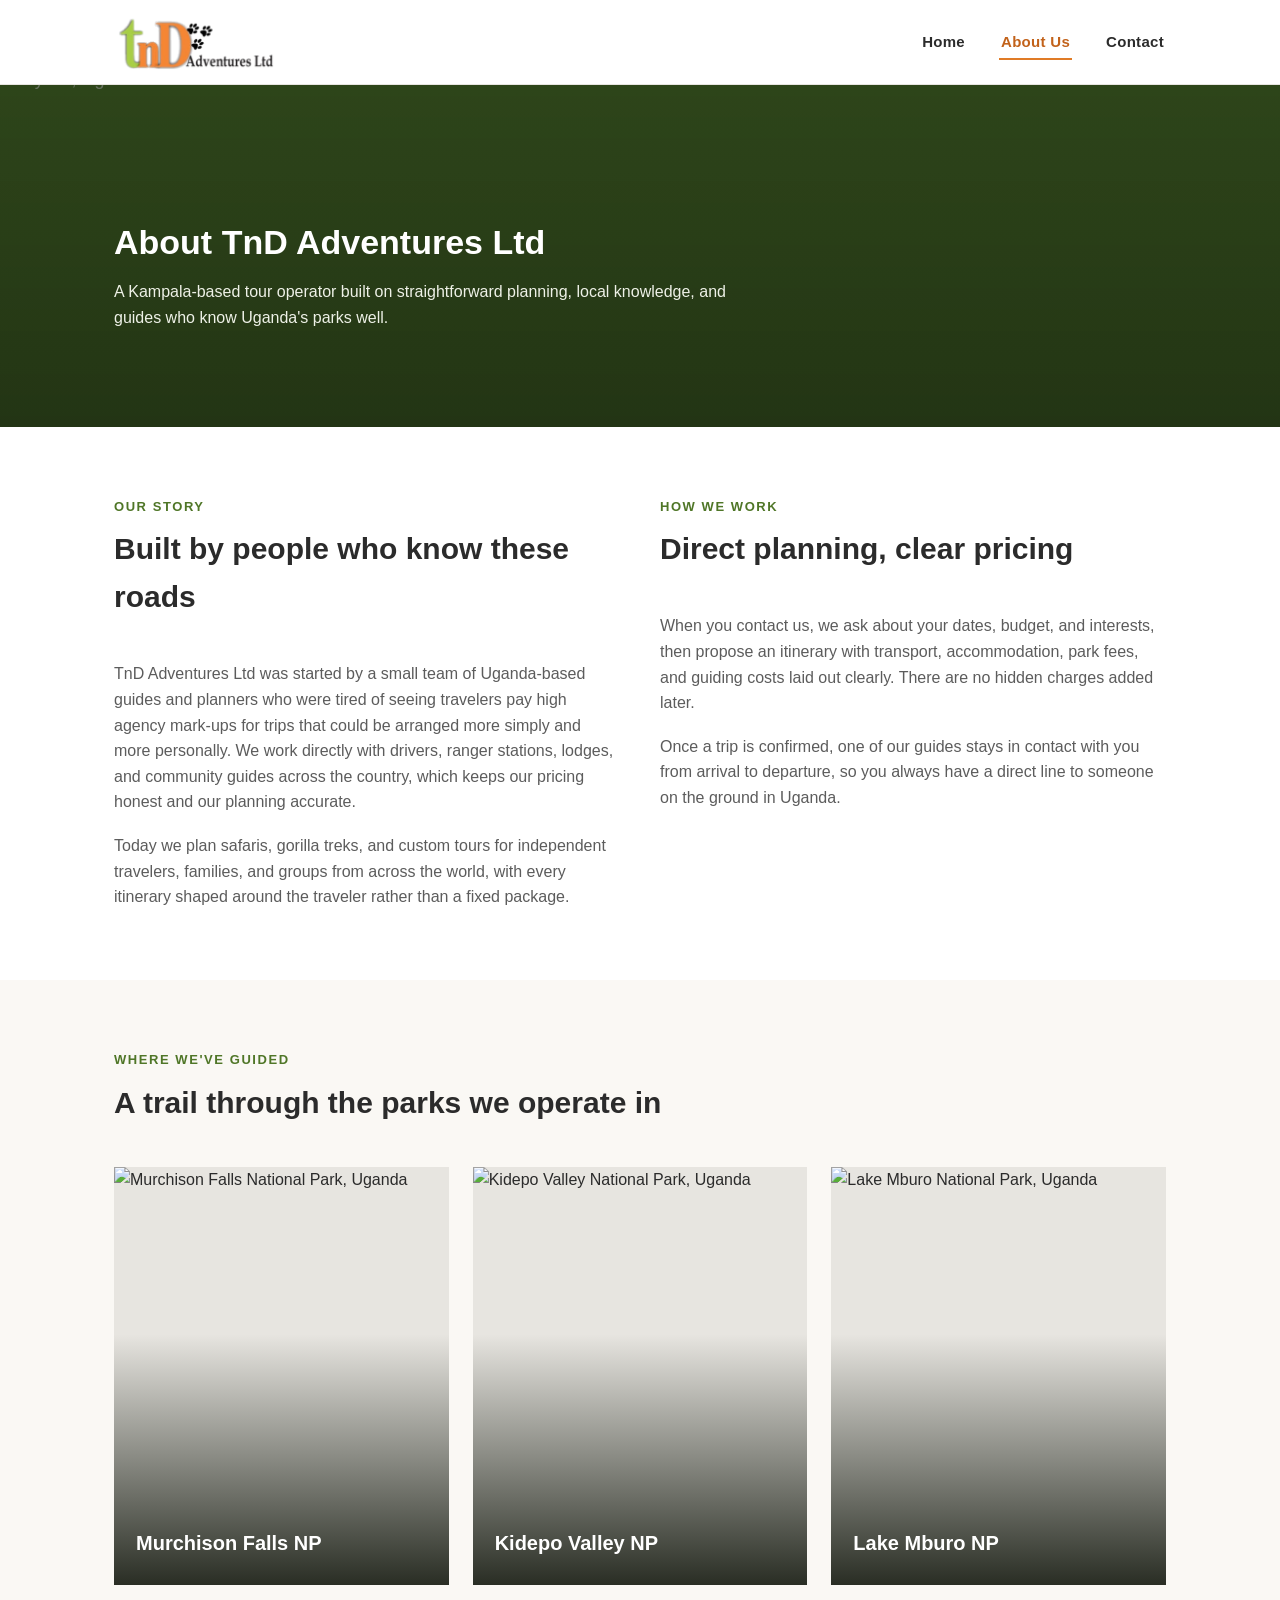
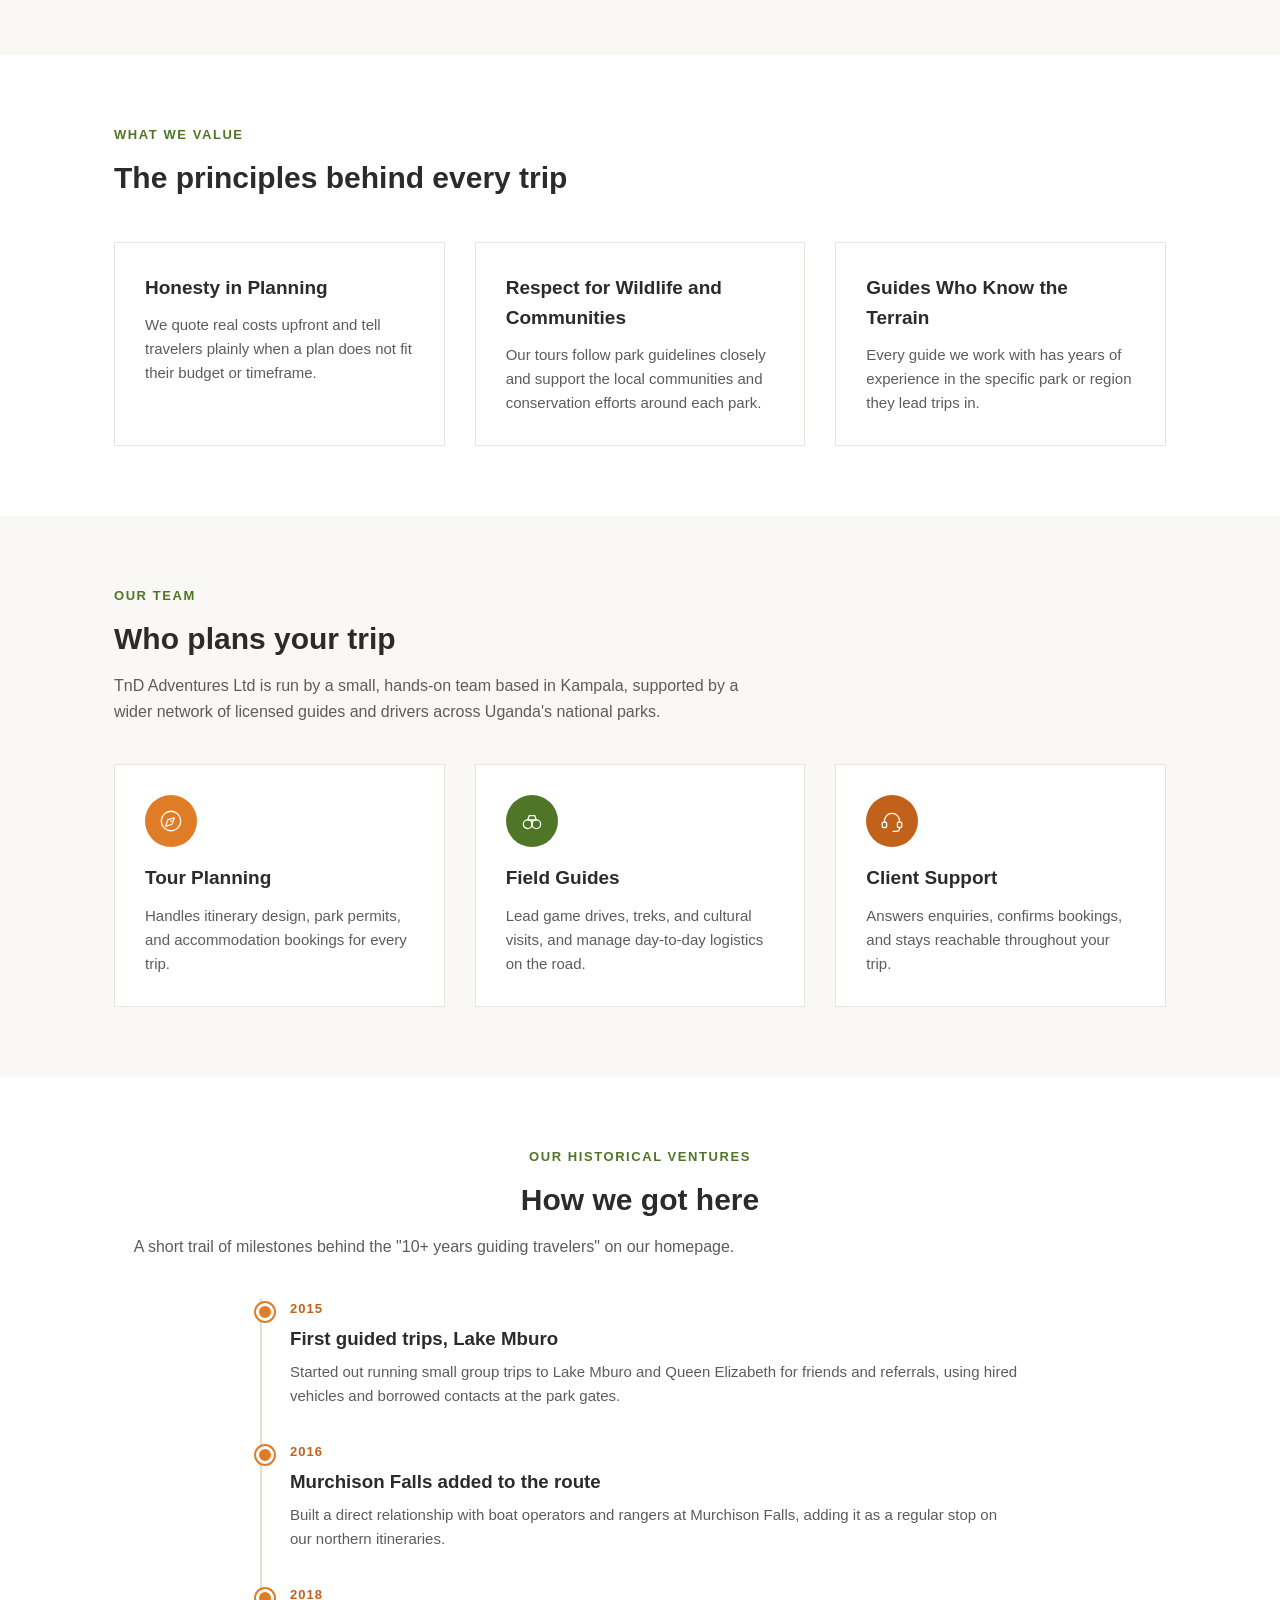
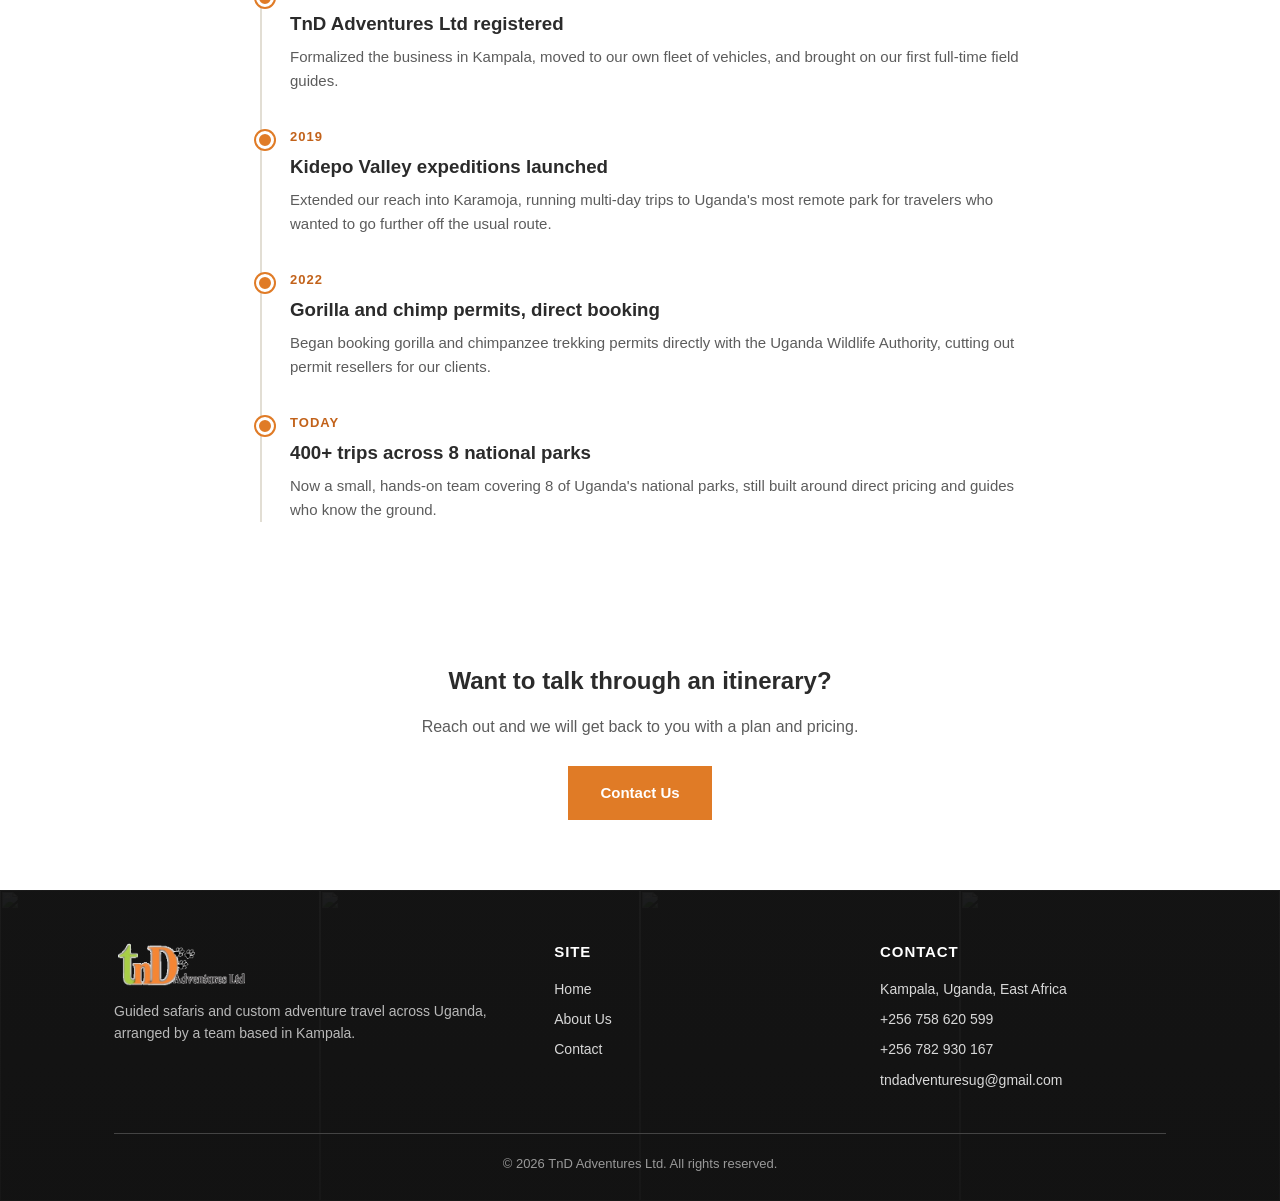
==== about.html @ 8ec264cd "Add files via upload" ====
<!DOCTYPE html>
<html lang="en">
<head>
<meta charset="UTF-8">
<meta name="viewport" content="width=device-width, initial-scale=1.0">
<title>About Us | TnD Adventures Ltd</title>
<link rel="stylesheet" href="style.css">
</head>
<body>

<header>
  <div class="header-inner">
    <a href="index.html" class="logo-link">
      <img src="assets/logo-mark.png" alt="TnD Adventures Ltd">
    </a>
    <nav>
      <ul>
        <li><a href="index.html">Home</a></li>
        <li><a href="about.html" class="active">About Us</a></li>
        <li><a href="contact.html">Contact</a></li>
      </ul>
    </nav>
  </div>
</header>

<section class="page-hero">
  <div class="page-hero-media">
    <img src="https://commons.wikimedia.org/wiki/Special:FilePath/Kampala_skyline.jpg" alt="Kampala skyline, Uganda">
  </div>
  <div class="container">
    <h1>About TnD Adventures Ltd</h1>
    <p>A Kampala-based tour operator built on straightforward planning, local knowledge, and guides who know Uganda's parks well.</p>
  </div>
</section>

<section>
  <div class="container">
    <div class="grid-2">
      <div data-reveal="1">
        <div class="section-heading">
          <div class="eyebrow">Our Story</div>
          <h2>Built by people who know these roads</h2>
        </div>
        <p style="color:var(--gray); margin-bottom:18px;">TnD Adventures Ltd was started by a small team of Uganda-based guides and planners who were tired of seeing travelers pay high agency mark-ups for trips that could be arranged more simply and more personally. We work directly with drivers, ranger stations, lodges, and community guides across the country, which keeps our pricing honest and our planning accurate.</p>
        <p style="color:var(--gray);">Today we plan safaris, gorilla treks, and custom tours for independent travelers, families, and groups from across the world, with every itinerary shaped around the traveler rather than a fixed package.</p>
      </div>
      <div data-reveal="2">
        <div class="section-heading">
          <div class="eyebrow">How We Work</div>
          <h2>Direct planning, clear pricing</h2>
        </div>
        <p style="color:var(--gray); margin-bottom:18px;">When you contact us, we ask about your dates, budget, and interests, then propose an itinerary with transport, accommodation, park fees, and guiding costs laid out clearly. There are no hidden charges added later.</p>
        <p style="color:var(--gray);">Once a trip is confirmed, one of our guides stays in contact with you from arrival to departure, so you always have a direct line to someone on the ground in Uganda.</p>
      </div>
    </div>
  </div>
</section>

<section class="section-alt">
  <div class="container">
    <div class="section-heading" data-reveal>
      <div class="eyebrow">Where We've Guided</div>
      <h2>A trail through the parks we operate in</h2>
    </div>
    <div class="gallery-grid">
      <div class="gallery-card lightbox-item" data-group="about-gallery" data-caption="Murchison Falls National Park — regular boat cruises since 2016." data-reveal="1">
        <img src="https://commons.wikimedia.org/wiki/Special:FilePath/Murchison_Falls_573x430.jpg" alt="Murchison Falls National Park, Uganda">
        <div class="overlay">
          <div class="place-eyebrow">Since 2016</div>
          <h3>Murchison Falls NP</h3>
          <p>Regular boat cruises and top-of-the-falls hikes with our own drivers.</p>
        </div>
      </div>
      <div class="gallery-card lightbox-item" data-group="about-gallery" data-caption="Kidepo Valley National Park — multi-day expeditions since 2019." data-reveal="2">
        <img src="https://commons.wikimedia.org/wiki/Special:FilePath/A_landscape_of_Kidepo_National_Park_in_Uganda.jpg" alt="Kidepo Valley National Park, Uganda">
        <div class="overlay">
          <div class="place-eyebrow">Since 2019</div>
          <h3>Kidepo Valley NP</h3>
          <p>Multi-day expeditions to Uganda's most remote and least-visited park.</p>
        </div>
      </div>
      <div class="gallery-card lightbox-item" data-group="about-gallery" data-caption="Lake Mburo National Park — a frequent stop for zebra since 2015." data-reveal="3">
        <img src="https://commons.wikimedia.org/wiki/Special:FilePath/Zebra_head.JPG" alt="Lake Mburo National Park, Uganda">
        <div class="overlay">
          <div class="place-eyebrow">Since 2015</div>
          <h3>Lake Mburo NP</h3>
          <p>A frequent stop-off for zebra sightings on the road west.</p>
        </div>
      </div>
    </div>
  </div>
</section>

<section>
  <div class="container">
    <div class="section-heading" data-reveal>
      <div class="eyebrow">What We Value</div>
      <h2>The principles behind every trip</h2>
    </div>
    <div class="grid-3">
      <div class="card" data-reveal="1">
        <h3>Honesty in Planning</h3>
        <p>We quote real costs upfront and tell travelers plainly when a plan does not fit their budget or timeframe.</p>
      </div>
      <div class="card" data-reveal="2">
        <h3>Respect for Wildlife and Communities</h3>
        <p>Our tours follow park guidelines closely and support the local communities and conservation efforts around each park.</p>
      </div>
      <div class="card" data-reveal="3">
        <h3>Guides Who Know the Terrain</h3>
        <p>Every guide we work with has years of experience in the specific park or region they lead trips in.</p>
      </div>
    </div>
  </div>
</section>

<section class="section-alt">
  <div class="container">
    <div class="section-heading" data-reveal>
      <div class="eyebrow">Our Team</div>
      <h2>Who plans your trip</h2>
      <p>TnD Adventures Ltd is run by a small, hands-on team based in Kampala, supported by a wider network of licensed guides and drivers across Uganda's national parks.</p>
    </div>
    <div class="grid-3">
      <div class="card team-card" data-reveal="1">
        <div class="team-avatar" style="background-color:var(--orange);">
          <svg viewBox="0 0 48 48" width="26" height="26" fill="none" stroke="#fff" stroke-width="2.4" stroke-linecap="round" stroke-linejoin="round"><circle cx="24" cy="24" r="18"/><path d="M30 18l-4 12-12 4 4-12z"/><circle cx="24" cy="24" r="1.6" fill="#fff" stroke="none"/></svg>
        </div>
        <h3>Tour Planning</h3>
        <p>Handles itinerary design, park permits, and accommodation bookings for every trip.</p>
      </div>
      <div class="card team-card" data-reveal="2">
        <div class="team-avatar" style="background-color:var(--green-dark);">
          <svg viewBox="0 0 48 48" width="26" height="26" fill="none" stroke="#fff" stroke-width="2.4" stroke-linecap="round" stroke-linejoin="round"><circle cx="16" cy="30" r="8"/><circle cx="32" cy="30" r="8"/><path d="M24 22v4M16 22h16l-3-8h-10z"/></svg>
        </div>
        <h3>Field Guides</h3>
        <p>Lead game drives, treks, and cultural visits, and manage day-to-day logistics on the road.</p>
      </div>
      <div class="card team-card" data-reveal="3">
        <div class="team-avatar" style="background-color:var(--orange-dark);">
          <svg viewBox="0 0 48 48" width="26" height="26" fill="none" stroke="#fff" stroke-width="2.4" stroke-linecap="round" stroke-linejoin="round"><path d="M10 26v-2a14 14 0 0 1 28 0v2"/><rect x="6" y="26" width="8" height="10" rx="2"/><rect x="34" y="26" width="8" height="10" rx="2"/><path d="M38 36v1a6 6 0 0 1-6 6h-6"/></svg>
        </div>
        <h3>Client Support</h3>
        <p>Answers enquiries, confirms bookings, and stays reachable throughout your trip.</p>
      </div>
    </div>
  </div>
</section>

<section>
  <div class="container">
    <div class="section-heading" data-reveal style="text-align:center; margin-left:auto; margin-right:auto;">
      <div class="eyebrow">Our Historical Ventures</div>
      <h2>How we got here</h2>
      <p>A short trail of milestones behind the "10+ years guiding travelers" on our homepage.</p>
    </div>
    <div class="timeline" data-reveal="1">
      <div class="timeline-item">
        <div class="timeline-year">2015</div>
        <h3>First guided trips, Lake Mburo</h3>
        <p>Started out running small group trips to Lake Mburo and Queen Elizabeth for friends and referrals, using hired vehicles and borrowed contacts at the park gates.</p>
      </div>
      <div class="timeline-item">
        <div class="timeline-year">2016</div>
        <h3>Murchison Falls added to the route</h3>
        <p>Built a direct relationship with boat operators and rangers at Murchison Falls, adding it as a regular stop on our northern itineraries.</p>
      </div>
      <div class="timeline-item">
        <div class="timeline-year">2018</div>
        <h3>TnD Adventures Ltd registered</h3>
        <p>Formalized the business in Kampala, moved to our own fleet of vehicles, and brought on our first full-time field guides.</p>
      </div>
      <div class="timeline-item">
        <div class="timeline-year">2019</div>
        <h3>Kidepo Valley expeditions launched</h3>
        <p>Extended our reach into Karamoja, running multi-day trips to Uganda's most remote park for travelers who wanted to go further off the usual route.</p>
      </div>
      <div class="timeline-item">
        <div class="timeline-year">2022</div>
        <h3>Gorilla and chimp permits, direct booking</h3>
        <p>Began booking gorilla and chimpanzee trekking permits directly with the Uganda Wildlife Authority, cutting out permit resellers for our clients.</p>
      </div>
      <div class="timeline-item">
        <div class="timeline-year">Today</div>
        <h3>400+ trips across 8 national parks</h3>
        <p>Now a small, hands-on team covering 8 of Uganda's national parks, still built around direct pricing and guides who know the ground.</p>
      </div>
    </div>
  </div>
</section>

<section style="text-align:center;">
  <div class="container" data-reveal>
    <h2 style="margin-bottom:14px;">Want to talk through an itinerary?</h2>
    <p style="color:var(--gray); margin-bottom:26px;">Reach out and we will get back to you with a plan and pricing.</p>
    <a href="contact.html" class="btn">Contact Us</a>
  </div>
</section>

<footer>
  <div class="footer-bg" aria-hidden="true">
    <img src="https://commons.wikimedia.org/wiki/Special:FilePath/Mountain_gorilla,_2-year-old,_Mubare_Group,_Buhoma,_Bwindi_Impenetrable_Forest,_Uganda.jpg" alt="">
    <img src="https://commons.wikimedia.org/wiki/Special:FilePath/Murchison_Falls_573x430.jpg" alt="">
    <img src="https://commons.wikimedia.org/wiki/Special:FilePath/Queen_Elizabeth_national_Park.jpg" alt="">
    <img src="https://commons.wikimedia.org/wiki/Special:FilePath/A_landscape_of_Kidepo_National_Park_in_Uganda.jpg" alt="">
  </div>
  <div class="container">
    <div class="footer-grid">
      <div class="footer-logo">
        <img src="assets/logo-mark.png" alt="TnD Adventures Ltd">
        <p>Guided safaris and custom adventure travel across Uganda, arranged by a team based in Kampala.</p>
      </div>
      <div>
        <h4>Site</h4>
        <ul>
          <li><a href="index.html">Home</a></li>
          <li><a href="about.html">About Us</a></li>
          <li><a href="contact.html">Contact</a></li>
        </ul>
      </div>
      <div>
        <h4>Contact</h4>
        <ul>
          <li>Kampala, Uganda, East Africa</li>
          <li>+256 758 620 599</li>
          <li>+256 782 930 167</li>
          <li>tndadventuresug@gmail.com</li>
        </ul>
      </div>
    </div>
    <div class="footer-bottom">
      &copy; 2026 TnD Adventures Ltd. All rights reserved.
    </div>
  </div>
</footer>

<script src="script.js"></script>
</body>
</html>
---- style.css ----
/* TnD Adventures Ltd — site stylesheet
   Standard, clean typography. No icons, no emojis. */

:root {
  --green: #6a9a34;
  --green-dark: #4f7627;
  --orange: #e07b26;
  --orange-dark: #c2621a;
  --charcoal: #2b2b2b;
  --gray: #5c5c5c;
  --light-gray: #e7e5e0;
  --cream: #faf8f4;
  --white: #ffffff;
  --max-width: 1100px;
}

* {
  box-sizing: border-box;
  margin: 0;
  padding: 0;
}

html {
  scroll-behavior: smooth;
}

body {
  font-family: Arial, Helvetica, "Segoe UI", sans-serif;
  color: var(--charcoal);
  background-color: var(--white);
  line-height: 1.6;
  font-size: 16px;
  animation: fadeIn 0.5s ease both;
}

a {
  color: inherit;
  text-decoration: none;
}

img {
  max-width: 100%;
  display: block;
}

.container {
  max-width: var(--max-width);
  margin: 0 auto;
  padding: 0 24px;
}

/* Motion */
@keyframes kenburns {
  0% { transform: scale(1); }
  100% { transform: scale(1.12); }
}

@keyframes fadeInUp {
  from { opacity: 0; transform: translateY(24px); }
  to { opacity: 1; transform: translateY(0); }
}

@keyframes fadeIn {
  from { opacity: 0; }
  to { opacity: 1; }
}

[data-reveal] {
  opacity: 0;
  transform: translateY(24px);
  transition: opacity 0.7s ease, transform 0.7s ease;
}

[data-reveal].is-visible {
  opacity: 1;
  transform: translateY(0);
}

[data-reveal="1"] { transition-delay: 0.05s; }
[data-reveal="2"] { transition-delay: 0.15s; }
[data-reveal="3"] { transition-delay: 0.25s; }
[data-reveal="4"] { transition-delay: 0.35s; }

@media (prefers-reduced-motion: reduce) {
  [data-reveal] {
    opacity: 1;
    transform: none;
    transition: none;
  }
  .hero-media img,
  .page-hero-media img {
    animation: none !important;
  }
}

/* Media cards — looping background "video-like" motion */
@keyframes kenburnsLoop {
  0% { transform: scale(1) translate(0, 0); }
  100% { transform: scale(1.18) translate(-2%, -2%); }
}

.media-grid {
  display: grid;
  grid-template-columns: repeat(3, 1fr);
  gap: 24px;
}

.media-card {
  position: relative;
  overflow: hidden;
  min-height: 340px;
  display: flex;
  flex-direction: column;
  justify-content: flex-end;
  transition: box-shadow 0.3s ease, transform 0.3s ease;
}

.media-card:hover {
  transform: translateY(-4px);
  box-shadow: 0 16px 34px rgba(0, 0, 0, 0.18);
}

.media-card .media-bg {
  position: absolute;
  inset: 0;
  z-index: 0;
  overflow: hidden;
  background-color: var(--charcoal);
}

.media-card .media-bg img {
  width: 100%;
  height: 100%;
  object-fit: cover;
  animation: kenburnsLoop 9s ease-in-out infinite alternate;
}

.media-card .media-bg::after {
  content: "";
  position: absolute;
  inset: 0;
  background: linear-gradient(180deg, rgba(20, 20, 20, 0.05) 20%, rgba(14, 20, 10, 0.92) 100%);
}

.media-card .media-tag {
  position: relative;
  z-index: 1;
  align-self: flex-start;
  margin: 18px 0 0 18px;
  background-color: var(--orange);
  color: var(--white);
  font-size: 12px;
  font-weight: bold;
  text-transform: uppercase;
  letter-spacing: 0.08em;
  padding: 6px 12px;
}

.media-card .media-body {
  position: relative;
  z-index: 1;
  padding: 24px 24px 26px;
  color: var(--white);
}

.media-card .media-body h3 {
  font-size: 19px;
  margin-bottom: 8px;
  color: var(--white);
}

.media-card .media-body p {
  font-size: 14.5px;
  color: #e9e9e4;
}

@media (max-width: 860px) {
  .media-grid {
    grid-template-columns: 1fr;
  }
}

@media (prefers-reduced-motion: reduce) {
  .media-card .media-bg img {
    animation: none !important;
  }
}

/* Header */
header {
  border-bottom: 1px solid var(--light-gray);
  background-color: var(--white);
  position: sticky;
  top: 0;
  z-index: 100;
}

.header-inner {
  display: flex;
  align-items: center;
  justify-content: space-between;
  padding: 14px 24px;
  max-width: var(--max-width);
  margin: 0 auto;
}

.logo-link {
  display: flex;
  align-items: center;
}

.logo-link img {
  height: 56px;
  width: auto;
}

nav ul {
  list-style: none;
  display: flex;
  gap: 32px;
}

nav a {
  font-size: 15px;
  font-weight: bold;
  letter-spacing: 0.02em;
  color: var(--charcoal);
  padding: 8px 2px;
  border-bottom: 2px solid transparent;
  transition: border-color 0.2s ease, color 0.2s ease;
}

nav a:hover,
nav a.active {
  color: var(--orange-dark);
  border-bottom-color: var(--orange);
}

.nav-toggle {
  display: none;
}

/* Hero */
.hero {
  position: relative;
  color: var(--white);
  padding: 130px 24px 100px;
  text-align: left;
  overflow: hidden;
  background-color: var(--green-dark);
}

.hero-media {
  position: absolute;
  inset: 0;
  z-index: 0;
  overflow: hidden;
}

.hero-media img {
  width: 100%;
  height: 100%;
  object-fit: cover;
  animation: kenburns 18s ease-out forwards;
}

.hero-media video {
  position: absolute;
  inset: 0;
  width: 100%;
  height: 100%;
  object-fit: cover;
}

/* Why Travel With Us — video background section */
.why-travel {
  position: relative;
  color: var(--white);
  overflow: hidden;
  background-color: var(--green-dark);
}

.why-travel-media {
  position: absolute;
  inset: 0;
  z-index: 0;
}

.why-travel-media img,
.why-travel-media video {
  width: 100%;
  height: 100%;
  object-fit: cover;
}

.why-travel-media::after {
  content: "";
  position: absolute;
  inset: 0;
  background: linear-gradient(180deg, rgba(20, 26, 16, 0.86) 0%, rgba(20, 26, 16, 0.9) 100%);
}

.why-travel .container {
  position: relative;
  z-index: 1;
}

.why-travel h2,
.why-travel h3 {
  color: var(--white);
}

.why-travel .section-heading p,
.why-travel > .container > .grid-2 > div:first-child p {
  color: #d7d7cf;
}

.why-travel .testimonial {
  background: rgba(255, 255, 255, 0.95);
  color: var(--charcoal);
  padding: 26px 28px;
  border-radius: 2px;
}

.hero-media::after {
  content: "";
  position: absolute;
  inset: 0;
  background: linear-gradient(180deg, rgba(30, 46, 20, 0.78) 0%, rgba(30, 46, 20, 0.62) 45%, rgba(20, 30, 14, 0.88) 100%);
}

.hero-inner {
  position: relative;
  z-index: 1;
  max-width: var(--max-width);
  margin: 0 auto;
  animation: fadeInUp 0.9s ease both;
}

.hero-eyebrow {
  text-transform: uppercase;
  letter-spacing: 0.14em;
  font-size: 13px;
  color: var(--orange);
  font-weight: bold;
  margin-bottom: 14px;
}

.hero h1 {
  font-size: 42px;
  line-height: 1.2;
  max-width: 720px;
  margin-bottom: 18px;
}

.hero p {
  max-width: 560px;
  font-size: 17px;
  color: #eef1e7;
  margin-bottom: 28px;
}

.page-hero {
  position: relative;
  color: var(--white);
  padding: 130px 24px 96px;
  overflow: hidden;
  background-color: var(--green-dark);
}

.page-hero-media {
  position: absolute;
  inset: 0;
  z-index: 0;
  overflow: hidden;
}

.page-hero-media img {
  width: 100%;
  height: 100%;
  object-fit: cover;
  animation: kenburns 20s ease-out forwards;
}

.page-hero-media::after {
  content: "";
  position: absolute;
  inset: 0;
  background: linear-gradient(180deg, rgba(30, 46, 20, 0.68) 0%, rgba(20, 30, 14, 0.74) 100%);
}

.page-hero .container {
  position: relative;
  z-index: 1;
  animation: fadeInUp 0.8s ease both;
}

.page-hero h1 {
  font-size: 34px;
  margin-bottom: 10px;
}

.page-hero p {
  color: #eef1e7;
  max-width: 620px;
}

/* Buttons */
.btn {
  display: inline-block;
  padding: 13px 30px;
  font-weight: bold;
  font-size: 15px;
  border: 2px solid var(--orange);
  background-color: var(--orange);
  color: var(--white);
  transition: background-color 0.2s ease, color 0.2s ease, transform 0.2s ease;
}

.btn:active {
  transform: scale(0.97);
}

.btn:hover {
  background-color: transparent;
  color: var(--orange);
}

.btn-outline {
  background-color: transparent;
  color: var(--white);
  border: 2px solid var(--white);
}

.btn-outline:hover {
  background-color: var(--white);
  color: var(--green-dark);
}

.btn-dark {
  display: inline-block;
  padding: 12px 22px;
  font-weight: bold;
  font-size: 14px;
  white-space: nowrap;
  border: 2px solid var(--green-dark);
  background-color: var(--green-dark);
  color: var(--white);
  transition: background-color 0.2s ease, color 0.2s ease, transform 0.2s ease;
}

.btn-dark:active {
  transform: scale(0.97);
}

.btn-dark:hover {
  background-color: transparent;
  color: var(--green-dark);
}

/* Sections */
section {
  padding: 70px 24px;
}

.section-alt {
  background-color: var(--cream);
}

.section-heading {
  margin-bottom: 40px;
}

.section-heading .eyebrow {
  text-transform: uppercase;
  letter-spacing: 0.12em;
  font-size: 13px;
  font-weight: bold;
  color: var(--green-dark);
  margin-bottom: 8px;
}

.section-heading h2 {
  font-size: 30px;
  color: var(--charcoal);
}

.section-heading p {
  color: var(--gray);
  max-width: 640px;
  margin-top: 10px;
}

/* Grid layouts */
.grid-3 {
  display: grid;
  grid-template-columns: repeat(3, 1fr);
  gap: 30px;
}

.grid-2 {
  display: grid;
  grid-template-columns: 1fr 1fr;
  gap: 40px;
  align-items: start;
}

.card {
  border: 1px solid var(--light-gray);
  padding: 30px;
  background-color: var(--white);
  transition: transform 0.3s ease, box-shadow 0.3s ease, border-color 0.3s ease;
}

.card:hover {
  transform: translateY(-4px);
  box-shadow: 0 14px 30px rgba(0, 0, 0, 0.08);
  border-color: transparent;
}

.card h3 {
  font-size: 19px;
  margin-bottom: 10px;
  color: var(--charcoal);
}

.card p {
  color: var(--gray);
  font-size: 15px;
}

.card .price {
  margin-top: 16px;
  font-weight: bold;
  color: var(--orange-dark);
}

.team-avatar {
  width: 52px;
  height: 52px;
  border-radius: 50%;
  display: flex;
  align-items: center;
  justify-content: center;
  margin-bottom: 16px;
}

/* Our Historical Ventures — timeline */
.timeline {
  position: relative;
  max-width: 760px;
  margin: 0 auto;
  padding-left: 28px;
  border-left: 2px solid #e2ded4;
}

.timeline-item {
  position: relative;
  padding-bottom: 34px;
}

.timeline-item:last-child {
  padding-bottom: 0;
}

.timeline-item::before {
  content: "";
  position: absolute;
  left: -34px;
  top: 4px;
  width: 12px;
  height: 12px;
  border-radius: 50%;
  background-color: var(--orange);
  border: 3px solid var(--white);
  box-shadow: 0 0 0 2px var(--orange);
}

.timeline-year {
  font-size: 13px;
  font-weight: bold;
  text-transform: uppercase;
  letter-spacing: 0.08em;
  color: var(--orange-dark);
  margin-bottom: 4px;
}

.timeline-item h3 {
  margin-bottom: 6px;
}

.timeline-item p {
  color: var(--gray);
  font-size: 15px;
}

/* Destination / trip gallery */
.gallery-grid {
  display: grid;
  grid-template-columns: repeat(3, 1fr);
  gap: 24px;
}

.gallery-card {
  position: relative;
  overflow: hidden;
  aspect-ratio: 4 / 5;
  background-color: var(--light-gray);
  cursor: pointer;
}

.lightbox-item {
  display: block;
}

.gallery-card img {
  width: 100%;
  height: 100%;
  object-fit: cover;
  object-position: center 65%;
  transition: transform 0.6s ease;
}

.gallery-card:hover img {
  transform: scale(1.08);
}

.gallery-card .overlay {
  position: absolute;
  inset: 0;
  background: linear-gradient(180deg, rgba(20, 20, 20, 0) 40%, rgba(15, 20, 10, 0.88) 100%);
  display: flex;
  flex-direction: column;
  justify-content: flex-end;
  padding: 22px;
  color: var(--white);
}

.gallery-card .overlay .place-eyebrow {
  font-size: 12px;
  text-transform: uppercase;
  letter-spacing: 0.1em;
  color: var(--orange);
  font-weight: bold;
  margin-bottom: 6px;
  opacity: 0;
  transform: translateY(6px);
  transition: opacity 0.4s ease, transform 0.4s ease;
}

.gallery-card:hover .overlay .place-eyebrow {
  opacity: 1;
  transform: translateY(0);
}

.gallery-card .overlay h3 {
  font-size: 20px;
  margin-bottom: 4px;
}

.gallery-card .overlay p {
  font-size: 13.5px;
  color: #e7e7e2;
  max-height: 0;
  opacity: 0;
  overflow: hidden;
  transition: max-height 0.4s ease, opacity 0.4s ease;
}

.gallery-card:hover .overlay p {
  max-height: 60px;
  opacity: 1;
}

.gallery-wide {
  grid-column: span 2;
}

/* Destinations picker ("Where Do You Want to Go?") */
.destinations-head {
  display: flex;
  align-items: flex-end;
  justify-content: space-between;
  gap: 24px;
  margin-bottom: 40px;
}

.destination-grid {
  display: grid;
  grid-template-columns: repeat(4, 1fr);
  gap: 20px;
}

.destination-card {
  position: relative;
  display: block;
  overflow: hidden;
  aspect-ratio: 3 / 4;
  background-color: var(--light-gray);
}

.destination-card img {
  width: 100%;
  height: 100%;
  object-fit: cover;
  transition: transform 0.5s ease;
}

.destination-card:hover img {
  transform: scale(1.08);
}

.destination-card .destination-overlay {
  position: absolute;
  inset: 0;
  display: flex;
  flex-direction: column;
  justify-content: flex-end;
  padding: 16px;
  background: linear-gradient(180deg, rgba(20, 20, 20, 0) 45%, rgba(15, 20, 10, 0.9) 100%);
}

.destination-card .destination-country {
  font-size: 11px;
  text-transform: uppercase;
  letter-spacing: 0.1em;
  color: #d8d8d2;
  margin-bottom: 4px;
}

.destination-card h3 {
  font-size: 17px;
  color: var(--white);
  margin-bottom: 4px;
}

.destination-card .destination-tag {
  font-size: 13px;
  font-weight: bold;
  color: var(--orange);
}

@media (max-width: 900px) {
  .destination-grid {
    grid-template-columns: repeat(3, 1fr);
  }
}

@media (max-width: 620px) {
  .destinations-head {
    flex-direction: column;
    align-items: flex-start;
    gap: 14px;
  }
  .destination-grid {
    grid-template-columns: repeat(2, 1fr);
  }
}

/* Trip strip (moved-to places, horizontal scroll) */
.trip-strip {
  display: flex;
  gap: 20px;
  overflow-x: auto;
  padding-bottom: 14px;
  scroll-snap-type: x mandatory;
}

.trip-strip::-webkit-scrollbar {
  height: 6px;
}

.trip-strip::-webkit-scrollbar-thumb {
  background-color: var(--light-gray);
}

.trip-card {
  flex: 0 0 260px;
  scroll-snap-align: start;
  background-color: var(--white);
  border: 1px solid var(--light-gray);
  overflow: hidden;
  transition: box-shadow 0.3s ease, transform 0.3s ease;
}

.trip-card:hover {
  box-shadow: 0 14px 30px rgba(0, 0, 0, 0.08);
  transform: translateY(-4px);
}

.trip-card .trip-media {
  height: 170px;
  overflow: hidden;
}

.trip-card .trip-media img {
  width: 100%;
  height: 100%;
  object-fit: cover;
  transition: transform 0.5s ease;
}

.trip-card:hover .trip-media img {
  transform: scale(1.06);
}

.trip-card .trip-body {
  padding: 16px 18px 20px;
}

.trip-card .trip-body .trip-date {
  font-size: 12px;
  text-transform: uppercase;
  letter-spacing: 0.08em;
  color: var(--green-dark);
  font-weight: bold;
  margin-bottom: 6px;
}

.trip-card .trip-body h3 {
  font-size: 16.5px;
  margin-bottom: 6px;
}

.trip-card .trip-body p {
  font-size: 13.5px;
  color: var(--gray);
}

/* Stats bar */
.stats {
  background-color: var(--charcoal);
  color: var(--white);
  padding: 44px 24px;
}

.stats .container {
  display: grid;
  grid-template-columns: repeat(4, 1fr);
  gap: 20px;
  text-align: center;
}

.stats .stat-number {
  font-size: 32px;
  font-weight: bold;
  color: var(--orange);
}

.stats .stat-label {
  font-size: 13px;
  letter-spacing: 0.06em;
  text-transform: uppercase;
  color: #cfcfcf;
  margin-top: 6px;
}

/* Table (itinerary / pricing style content) */
table {
  width: 100%;
  border-collapse: collapse;
  margin-top: 10px;
}

table th,
table td {
  text-align: left;
  padding: 12px 14px;
  border-bottom: 1px solid var(--light-gray);
  font-size: 15px;
}

table th {
  background-color: var(--cream);
  font-weight: bold;
  color: var(--charcoal);
}

/* Testimonial */
.testimonial {
  border-left: 4px solid var(--orange);
  padding-left: 24px;
  font-size: 18px;
  color: var(--charcoal);
  font-style: italic;
  max-width: 760px;
}

.testimonial cite {
  display: block;
  margin-top: 14px;
  font-style: normal;
  font-size: 14px;
  color: var(--gray);
}

/* Contact page */
.contact-grid {
  display: grid;
  grid-template-columns: 1fr 1fr;
  gap: 50px;
}

.contact-detail {
  margin-bottom: 24px;
}

.contact-detail h3 {
  font-size: 14px;
  text-transform: uppercase;
  letter-spacing: 0.08em;
  color: var(--green-dark);
  margin-bottom: 6px;
}

.contact-detail p,
.contact-detail a {
  font-size: 16px;
  color: var(--charcoal);
}

form {
  display: flex;
  flex-direction: column;
  gap: 16px;
}

label {
  font-size: 14px;
  font-weight: bold;
  margin-bottom: 6px;
  display: block;
}

input,
select,
textarea {
  width: 100%;
  padding: 12px 14px;
  border: 1px solid var(--light-gray);
  font-family: inherit;
  font-size: 15px;
  background-color: var(--white);
}

input:focus,
select:focus,
textarea:focus {
  outline: 2px solid var(--green);
  outline-offset: 1px;
}

textarea {
  resize: vertical;
  min-height: 120px;
}

/* Footer */
footer {
  position: relative;
  overflow: hidden;
  background-color: var(--charcoal);
  color: #d8d8d8;
  padding: 50px 24px 26px;
}

.footer-bg {
  position: absolute;
  inset: 0;
  z-index: 0;
  display: grid;
  grid-template-columns: repeat(4, 1fr);
}

.footer-bg img {
  width: 100%;
  height: 100%;
  object-fit: cover;
  opacity: 0.5;
  filter: grayscale(10%);
}

footer::before {
  content: "";
  position: absolute;
  inset: 0;
  z-index: 1;
  background: linear-gradient(180deg, rgba(17, 17, 17, 0.9) 0%, rgba(17, 17, 17, 0.94) 100%);
}

footer > .container {
  position: relative;
  z-index: 2;
}

.footer-grid {
  display: grid;
  grid-template-columns: 1.4fr 1fr 1fr;
  gap: 40px;
  margin-bottom: 34px;
}

.footer-grid h4 {
  color: var(--white);
  font-size: 15px;
  margin-bottom: 14px;
  text-transform: uppercase;
  letter-spacing: 0.06em;
}

.footer-grid ul {
  list-style: none;
}

.footer-grid li {
  margin-bottom: 8px;
  font-size: 14px;
}

.footer-grid a:hover {
  color: var(--orange);
}

.footer-logo img {
  height: 46px;
  margin-bottom: 14px;
}

.footer-grid p {
  font-size: 14px;
  color: #b9b9b9;
}

.footer-bottom {
  border-top: 1px solid #444;
  padding-top: 20px;
  font-size: 13px;
  color: #999;
  text-align: center;
}

/* Join Our Virtual Adventure */
.virtual-adventure {
  background-color: var(--white);
}

.va-showcase {
  position: relative;
  overflow: hidden;
  aspect-ratio: 21 / 8;
  min-height: 260px;
  border-radius: 2px;
  background-color: var(--charcoal);
  margin-bottom: 24px;
}

.va-showcase video {
  width: 100%;
  height: 100%;
  object-fit: cover;
  display: block;
}

.va-showcase-caption {
  position: absolute;
  left: 0;
  right: 0;
  bottom: 0;
  padding: 26px 30px;
  color: var(--white);
  background: linear-gradient(0deg, rgba(15, 20, 10, 0.85) 0%, rgba(15, 20, 10, 0) 100%);
}

.va-showcase-caption .destination-country {
  font-size: 12px;
  text-transform: uppercase;
  letter-spacing: 0.1em;
  color: var(--orange);
  font-weight: bold;
}

.va-showcase-caption h3 {
  margin-top: 4px;
  font-size: 20px;
}

.va-media-grid {
  display: grid;
  grid-template-columns: repeat(6, 1fr);
  gap: 14px;
  margin-bottom: 50px;
}

.va-media-item {
  position: relative;
  display: block;
  overflow: hidden;
  aspect-ratio: 1 / 1;
  cursor: pointer;
  background-color: var(--light-gray);
}

.va-media-item img {
  width: 100%;
  height: 100%;
  object-fit: cover;
  transition: transform 0.5s ease;
}

.va-media-item:hover img {
  transform: scale(1.08);
}

.va-media-item .play-icon {
  position: absolute;
  inset: 0;
  display: flex;
  align-items: center;
  justify-content: center;
  font-size: 15px;
  color: var(--white);
  background: rgba(15, 20, 10, 0.32);
}

.va-media-item .play-icon::before {
  content: "";
}

.testimonial-grid {
  display: grid;
  grid-template-columns: repeat(4, 1fr);
  gap: 20px;
}

.testimonial-card {
  border-left: 4px solid var(--orange);
  background-color: var(--cream);
  padding: 20px 22px;
}

.testimonial-card p {
  font-style: italic;
  font-size: 14px;
  color: var(--charcoal);
  line-height: 1.55;
}

.testimonial-card cite {
  display: block;
  margin-top: 12px;
  font-style: normal;
  font-size: 12px;
  color: var(--gray);
}

/* Lightbox */
.lightbox-overlay {
  position: fixed;
  inset: 0;
  z-index: 1000;
  display: none;
  align-items: center;
  justify-content: center;
  background: rgba(10, 12, 8, 0.94);
  padding: 40px;
}

.lightbox-overlay.open {
  display: flex;
}

.lightbox-content {
  max-width: min(1100px, 90vw);
  max-height: 78vh;
  display: flex;
  align-items: center;
  justify-content: center;
}

.lightbox-content img,
.lightbox-content video {
  max-width: 100%;
  max-height: 78vh;
  object-fit: contain;
}

.lightbox-caption {
  position: absolute;
  left: 0;
  right: 0;
  bottom: 24px;
  text-align: center;
  color: #e6e6e0;
  font-size: 14px;
  padding: 0 60px;
}

.lightbox-close,
.lightbox-prev,
.lightbox-next {
  position: absolute;
  background: transparent;
  border: none;
  color: var(--white);
  cursor: pointer;
  font-family: inherit;
  transition: color 0.2s ease, opacity 0.2s ease;
}

.lightbox-close {
  top: 20px;
  right: 24px;
  font-size: 32px;
  line-height: 1;
}

.lightbox-prev,
.lightbox-next {
  top: 50%;
  transform: translateY(-50%);
  font-size: 22px;
  padding: 10px 14px;
}

.lightbox-prev {
  left: 10px;
}

.lightbox-next {
  right: 10px;
}

.lightbox-close:hover,
.lightbox-prev:hover,
.lightbox-next:hover {
  color: var(--orange);
}

/* Responsive */
@media (max-width: 860px) {
  .grid-3 {
    grid-template-columns: 1fr;
  }
  .grid-2,
  .contact-grid {
    grid-template-columns: 1fr;
  }
  .stats .container {
    grid-template-columns: repeat(2, 1fr);
  }
  .footer-grid {
    grid-template-columns: 1fr;
  }
  .hero h1 {
    font-size: 32px;
  }
  .gallery-grid {
    grid-template-columns: repeat(2, 1fr);
  }
  .va-media-grid {
    grid-template-columns: repeat(3, 1fr);
  }
  .testimonial-grid {
    grid-template-columns: repeat(2, 1fr);
  }
  .footer-bg {
    grid-template-columns: repeat(2, 1fr);
  }
}

@media (max-width: 700px) {
  nav ul {
    display: none;
  }
  .va-showcase {
    aspect-ratio: 4 / 5;
  }
}

@media (max-width: 560px) {
  .gallery-grid {
    grid-template-columns: 1fr;
  }
  .va-media-grid {
    grid-template-columns: repeat(2, 1fr);
  }
  .testimonial-grid {
    grid-template-columns: 1fr;
  }
}
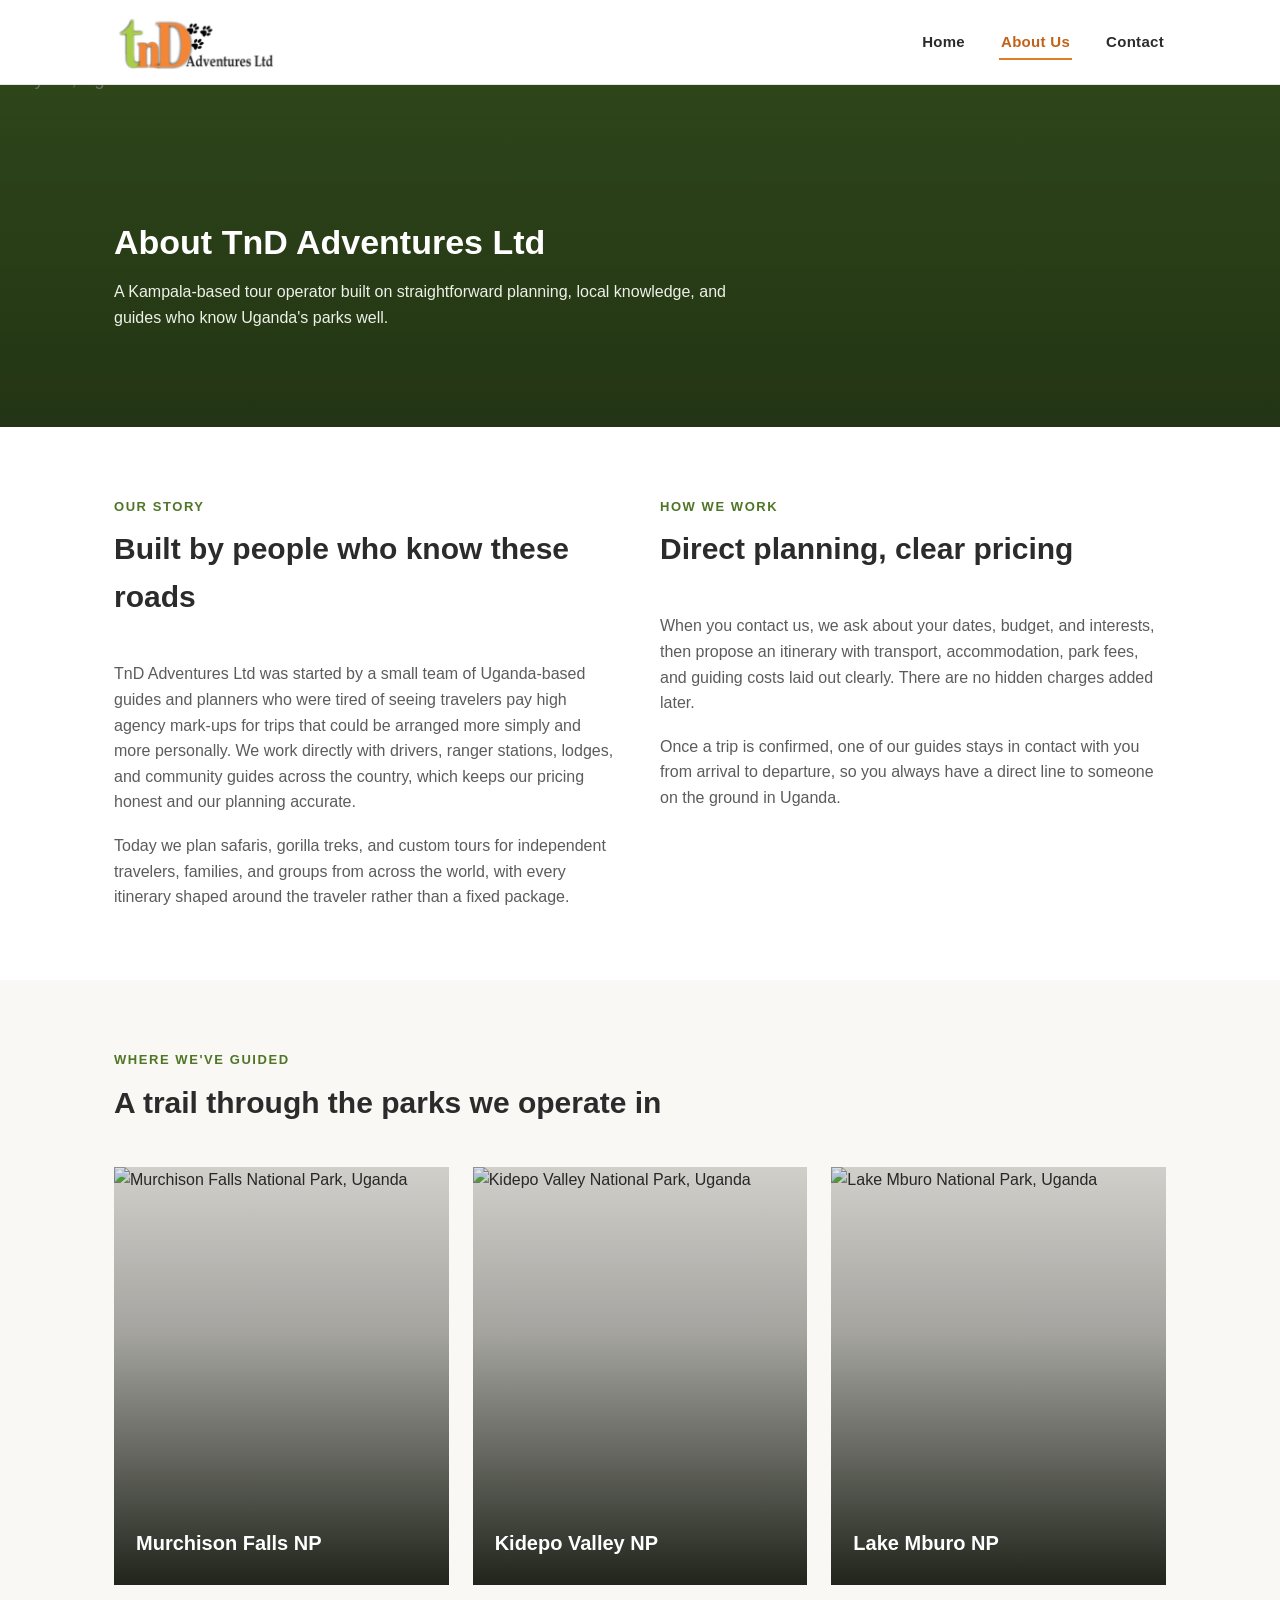
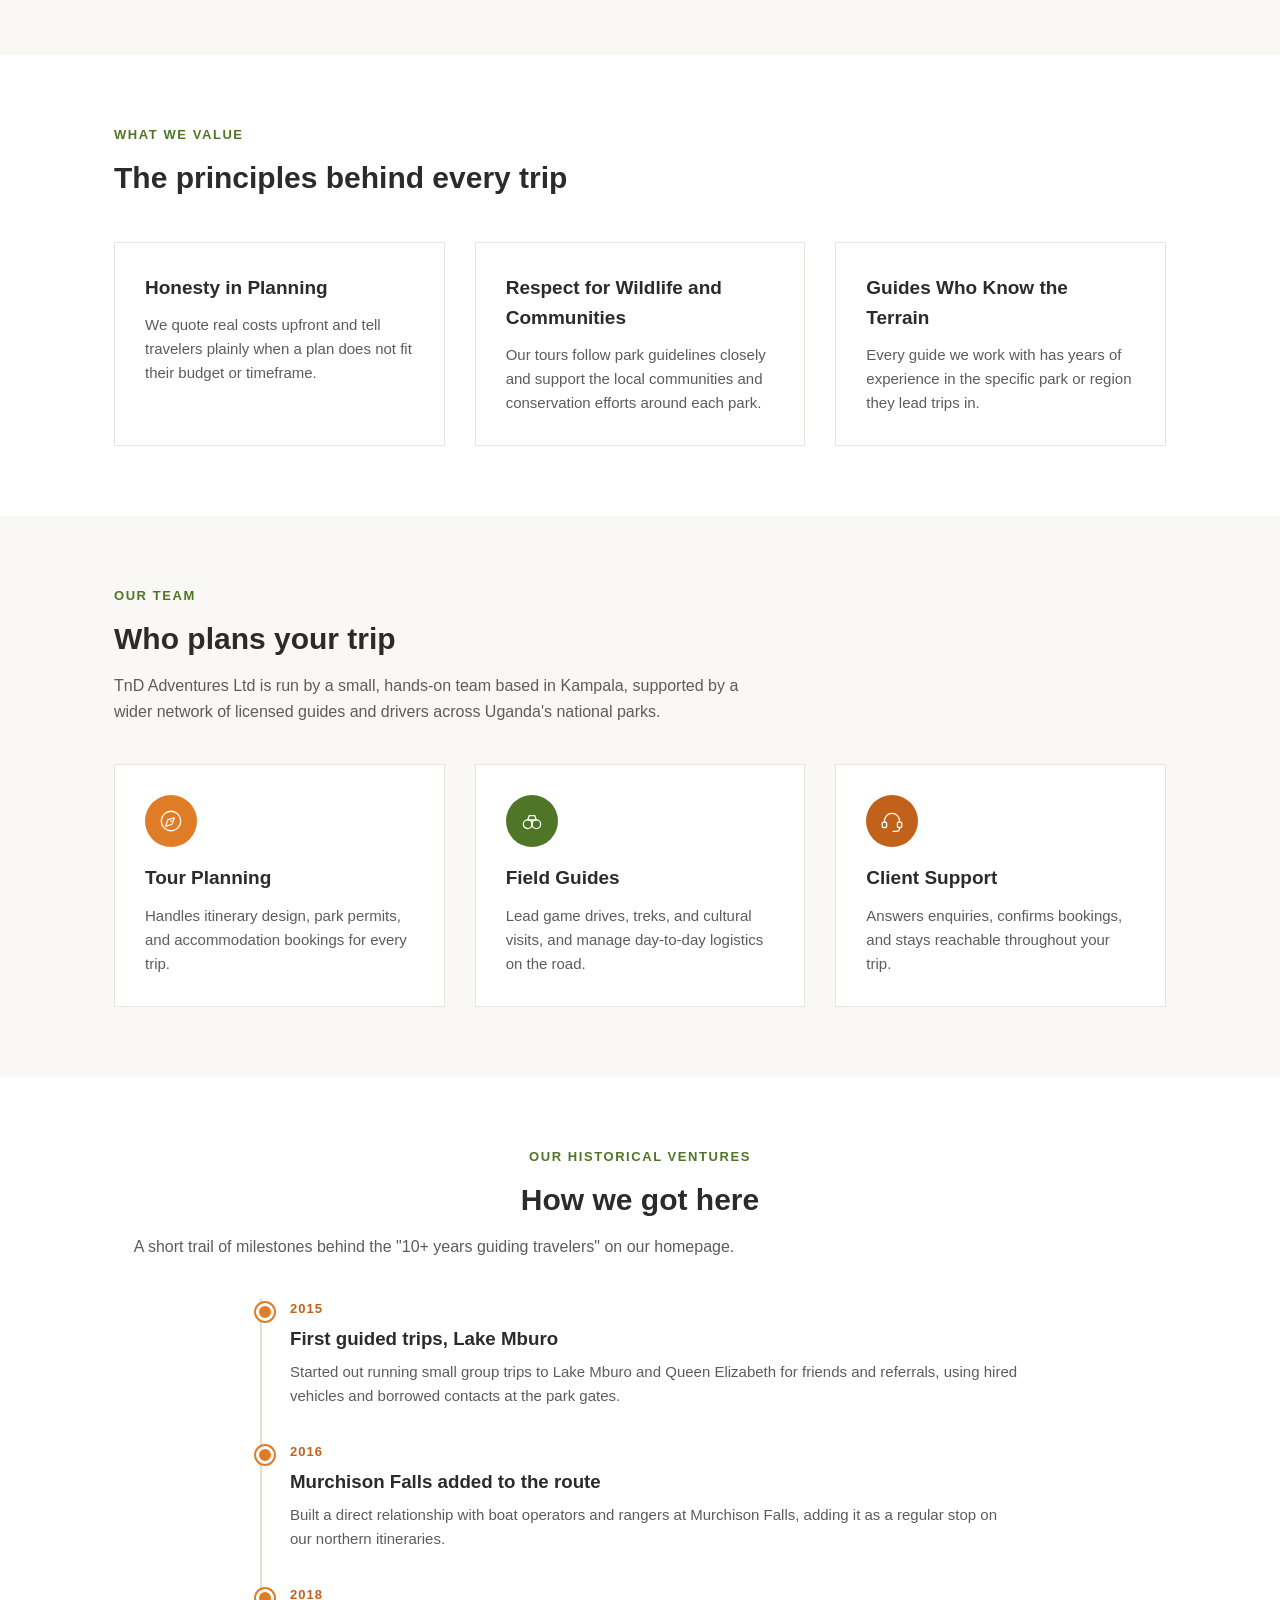
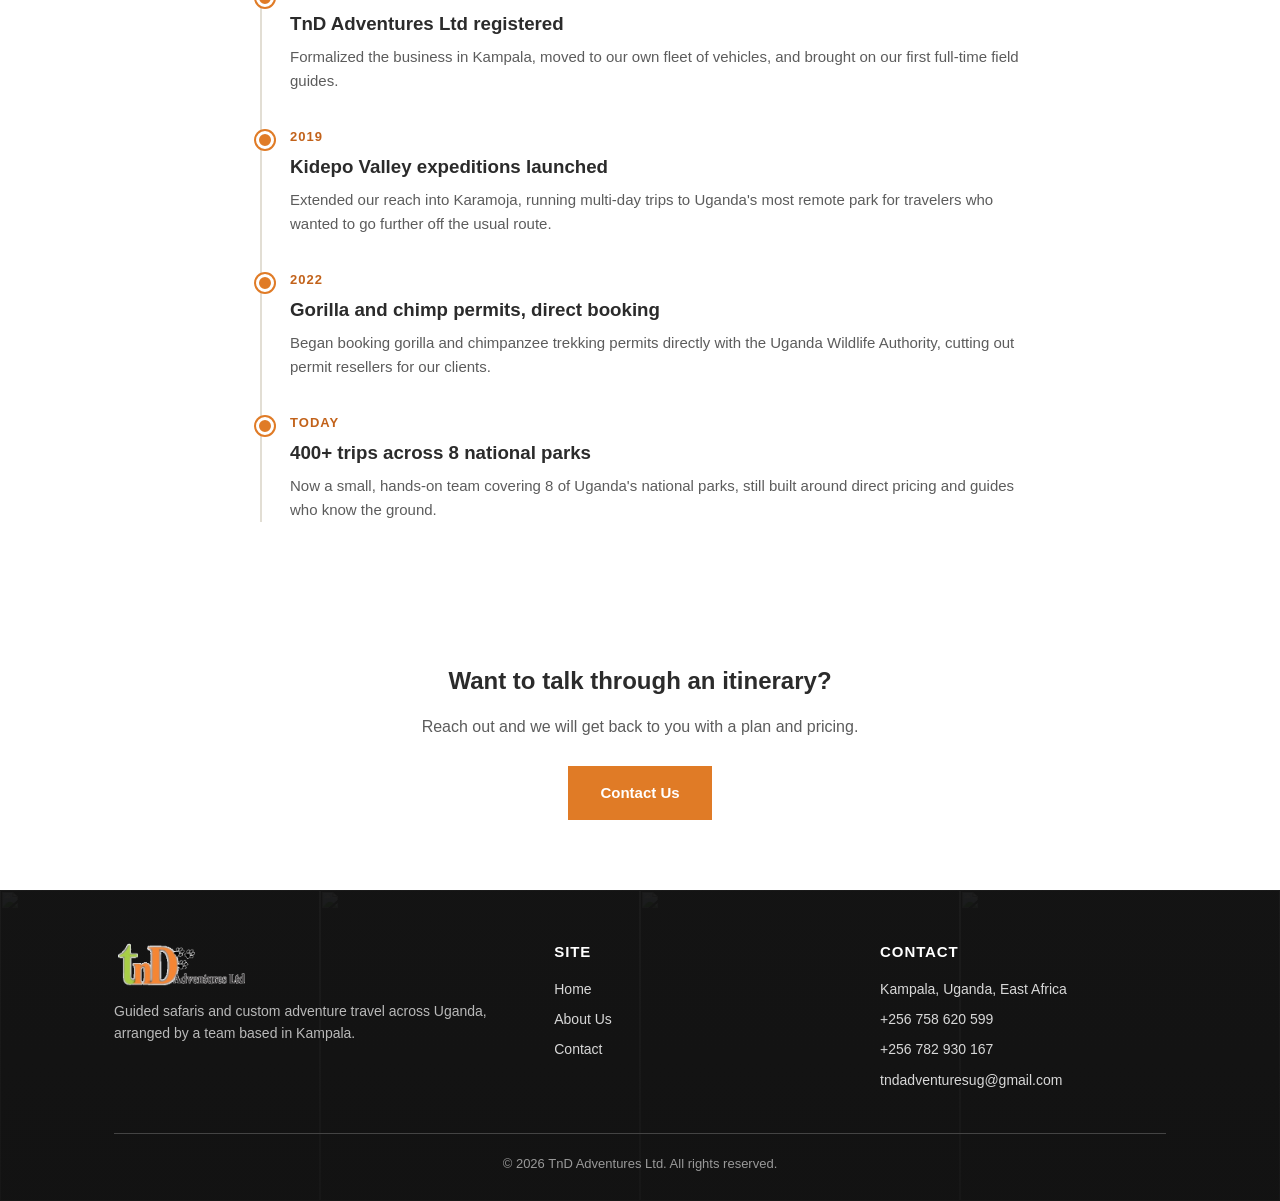
==== commit 1385eb47: "Add files via upload" ====
--- a/about.html
+++ b/about.html
@@ -13,7 +13,11 @@
     <a href="index.html" class="logo-link">
       <img src="assets/logo-mark.png" alt="TnD Adventures Ltd">
     </a>
-    <nav>
+    <button type="button" class="nav-toggle" aria-label="Open menu" aria-expanded="false" aria-controls="site-nav">
+      <span></span><span></span><span></span>
+    </button>
+    <nav id="site-nav">
+      <button type="button" class="nav-close" aria-label="Close menu">&times;</button>
       <ul>
         <li><a href="index.html">Home</a></li>
         <li><a href="about.html" class="active">About Us</a></li>
--- a/style.css
+++ b/style.css
@@ -22,6 +22,7 @@
 
 html {
   scroll-behavior: smooth;
+  overflow-x: hidden;
 }
 
 body {
@@ -31,6 +32,7 @@
   line-height: 1.6;
   font-size: 16px;
   animation: fadeIn 0.5s ease both;
+  overflow-x: hidden;
 }
 
 a {
@@ -238,6 +240,55 @@
 
 .nav-toggle {
   display: none;
+  flex-direction: column;
+  justify-content: center;
+  gap: 5px;
+  width: 36px;
+  height: 36px;
+  padding: 0;
+  border: none;
+  background: transparent;
+  cursor: pointer;
+  flex-shrink: 0;
+}
+
+.nav-toggle span {
+  display: block;
+  width: 100%;
+  height: 2px;
+  background-color: var(--charcoal);
+  transition: transform 0.25s ease, opacity 0.25s ease;
+}
+
+.nav-toggle.open span:nth-child(1) {
+  transform: translateY(7px) rotate(45deg);
+}
+
+.nav-toggle.open span:nth-child(2) {
+  opacity: 0;
+}
+
+.nav-toggle.open span:nth-child(3) {
+  transform: translateY(-7px) rotate(-45deg);
+}
+
+.nav-close {
+  display: none;
+}
+
+.nav-backdrop {
+  position: fixed;
+  inset: 0;
+  z-index: 190;
+  background: rgba(10, 12, 8, 0.55);
+  opacity: 0;
+  pointer-events: none;
+  transition: opacity 0.25s ease;
+}
+
+.nav-backdrop.open {
+  opacity: 1;
+  pointer-events: auto;
 }
 
 /* Hero */
@@ -628,7 +679,7 @@
 .gallery-card .overlay {
   position: absolute;
   inset: 0;
-  background: linear-gradient(180deg, rgba(20, 20, 20, 0) 40%, rgba(15, 20, 10, 0.88) 100%);
+  background: linear-gradient(180deg, rgba(10, 12, 8, 0.1) 0%, rgba(10, 12, 8, 0.3) 40%, rgba(15, 20, 10, 0.92) 100%);
   display: flex;
   flex-direction: column;
   justify-content: flex-end;
@@ -717,27 +768,31 @@
   flex-direction: column;
   justify-content: flex-end;
   padding: 16px;
-  background: linear-gradient(180deg, rgba(20, 20, 20, 0) 45%, rgba(15, 20, 10, 0.9) 100%);
+  background: linear-gradient(180deg, rgba(10, 12, 8, 0.18) 0%, rgba(10, 12, 8, 0.35) 45%, rgba(10, 12, 8, 0.92) 100%);
 }
 
 .destination-card .destination-country {
   font-size: 11px;
   text-transform: uppercase;
   letter-spacing: 0.1em;
-  color: #d8d8d2;
+  color: #f2f2ec;
+  font-weight: bold;
   margin-bottom: 4px;
+  text-shadow: 0 1px 3px rgba(0, 0, 0, 0.5);
 }
 
 .destination-card h3 {
   font-size: 17px;
   color: var(--white);
   margin-bottom: 4px;
+  text-shadow: 0 1px 3px rgba(0, 0, 0, 0.5);
 }
 
 .destination-card .destination-tag {
   font-size: 13px;
   font-weight: bold;
   color: var(--orange);
+  text-shadow: 0 1px 3px rgba(0, 0, 0, 0.5);
 }
 
 @media (max-width: 900px) {
@@ -1268,10 +1323,62 @@
   }
 }
 
-@media (max-width: 700px) {
+@media (max-width: 820px) {
+  .nav-toggle {
+    display: flex;
+  }
+
+  nav {
+    position: fixed;
+    top: 0;
+    left: 0;
+    height: 100vh;
+    width: 80%;
+    max-width: 300px;
+    background-color: var(--white);
+    box-shadow: 4px 0 30px rgba(0, 0, 0, 0.2);
+    padding: 90px 28px 28px;
+    transform: translateX(-100%);
+    transition: transform 0.3s ease;
+    z-index: 200;
+    overflow-y: auto;
+  }
+
+  nav.open {
+    transform: translateX(0);
+  }
+
   nav ul {
-    display: none;
-  }
+    flex-direction: column;
+    gap: 2px;
+  }
+
+  nav ul li a {
+    display: block;
+    padding: 15px 4px;
+    font-size: 17px;
+    border-bottom: 1px solid var(--light-gray);
+  }
+
+  .nav-close {
+    display: block;
+    position: absolute;
+    top: 20px;
+    right: 20px;
+    width: 36px;
+    height: 36px;
+    border: none;
+    background: transparent;
+    font-size: 30px;
+    line-height: 1;
+    color: var(--charcoal);
+    cursor: pointer;
+  }
+
+  body.nav-locked {
+    overflow: hidden;
+  }
+
   .va-showcase {
     aspect-ratio: 4 / 5;
   }
@@ -1287,4 +1394,44 @@
   .testimonial-grid {
     grid-template-columns: 1fr;
   }
-}
+  .gallery-card .overlay .place-eyebrow,
+  .gallery-card .overlay p {
+    opacity: 1;
+    max-height: 60px;
+    transform: none;
+  }
+  .hero {
+    padding: 100px 20px 70px;
+  }
+  .hero h1 {
+    font-size: 26px;
+  }
+  .hero p {
+    font-size: 15.5px;
+  }
+  .page-hero {
+    padding: 100px 20px 70px;
+  }
+  .page-hero h1 {
+    font-size: 27px;
+  }
+  .section-heading h2 {
+    font-size: 24px;
+  }
+  section {
+    padding: 50px 20px;
+  }
+  .testimonial {
+    font-size: 15.5px;
+    padding-left: 18px;
+  }
+  .destination-grid {
+    grid-template-columns: repeat(2, 1fr);
+  }
+  .header-inner {
+    padding: 12px 16px;
+  }
+  .logo-link img {
+    height: 44px;
+  }
+}
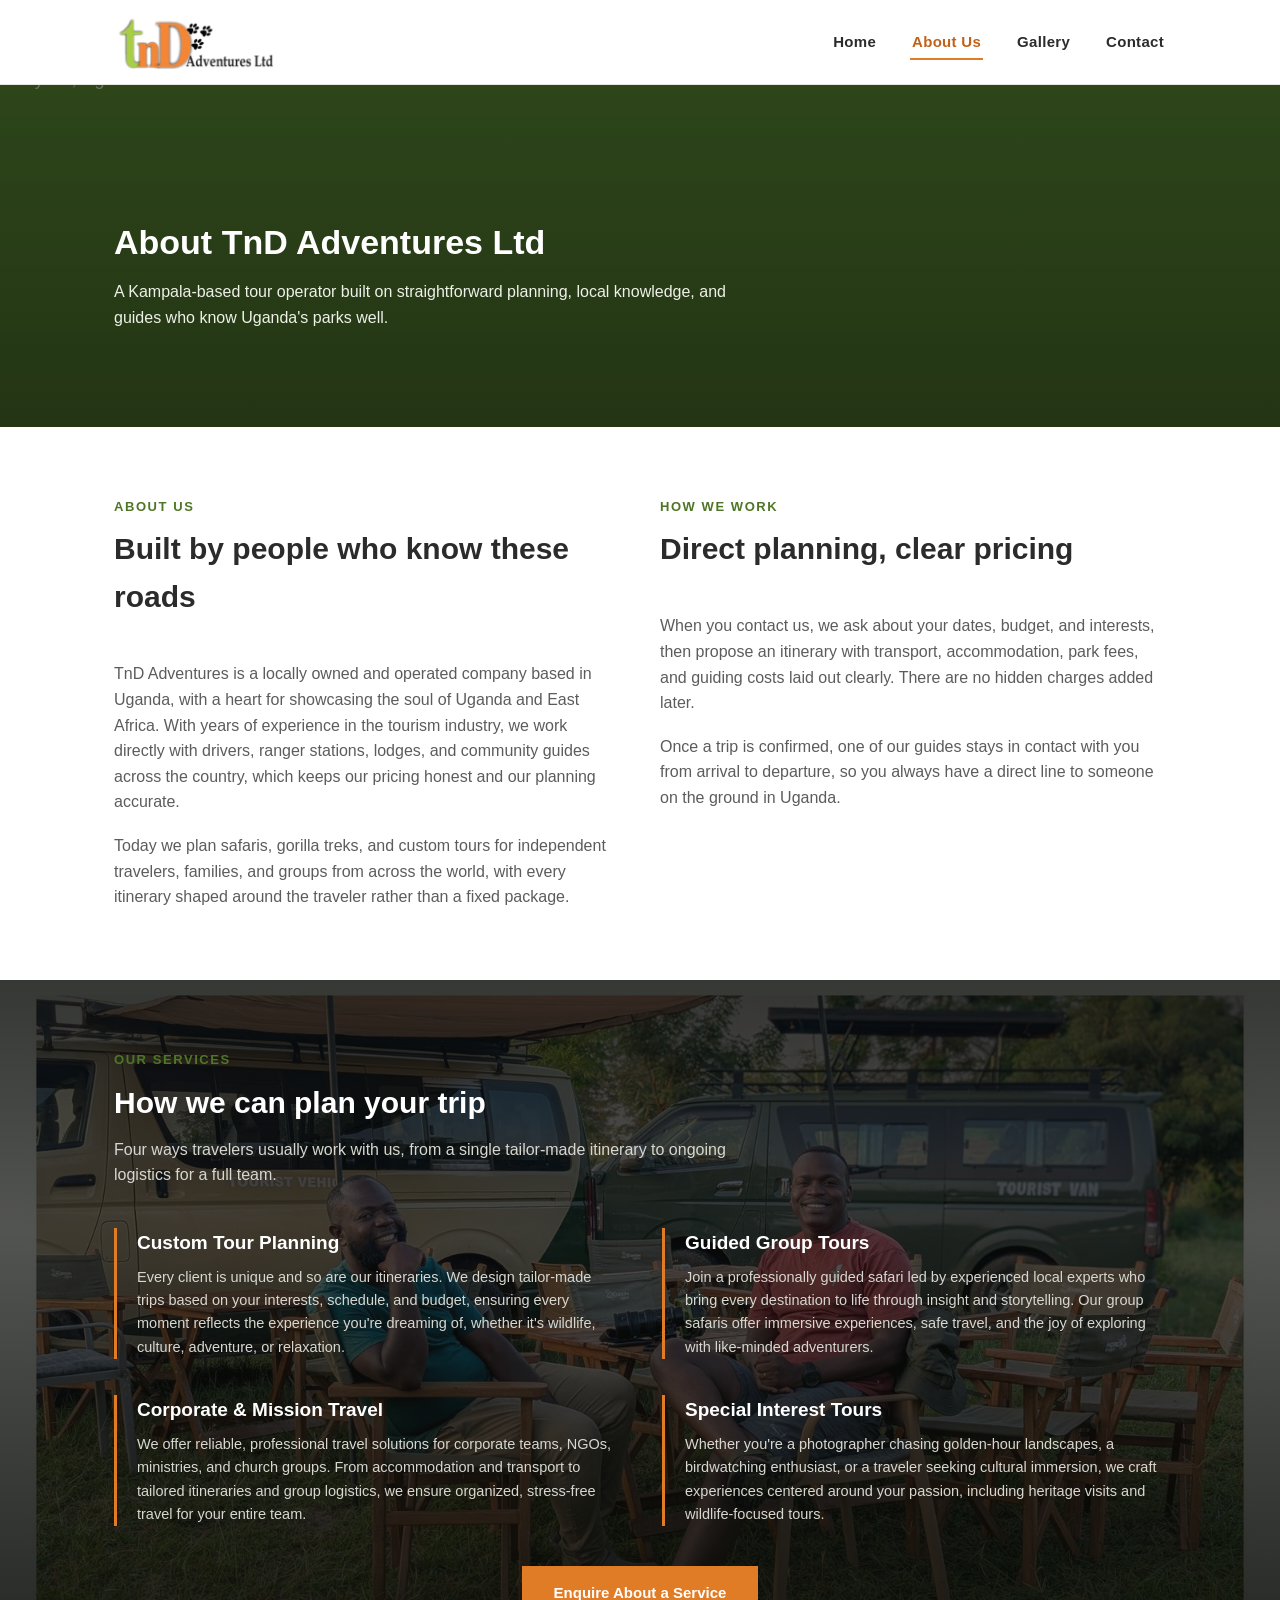
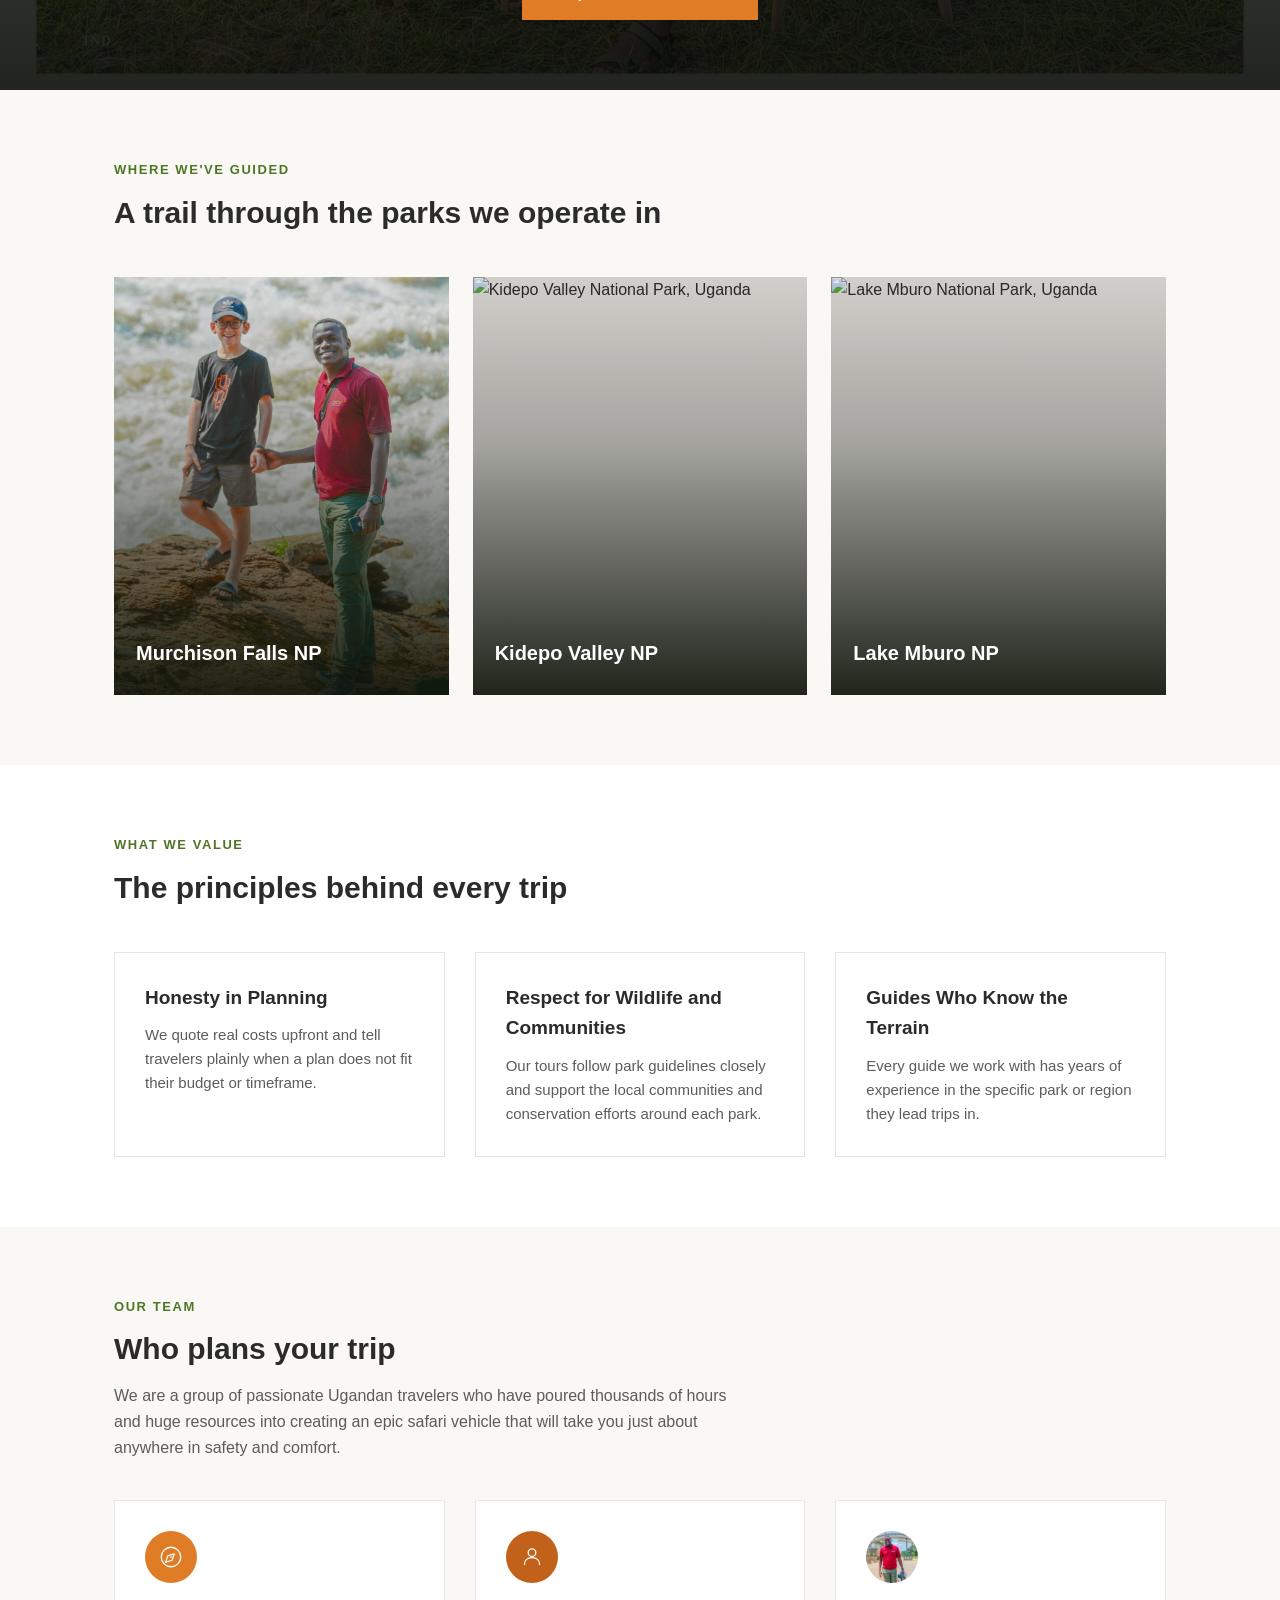
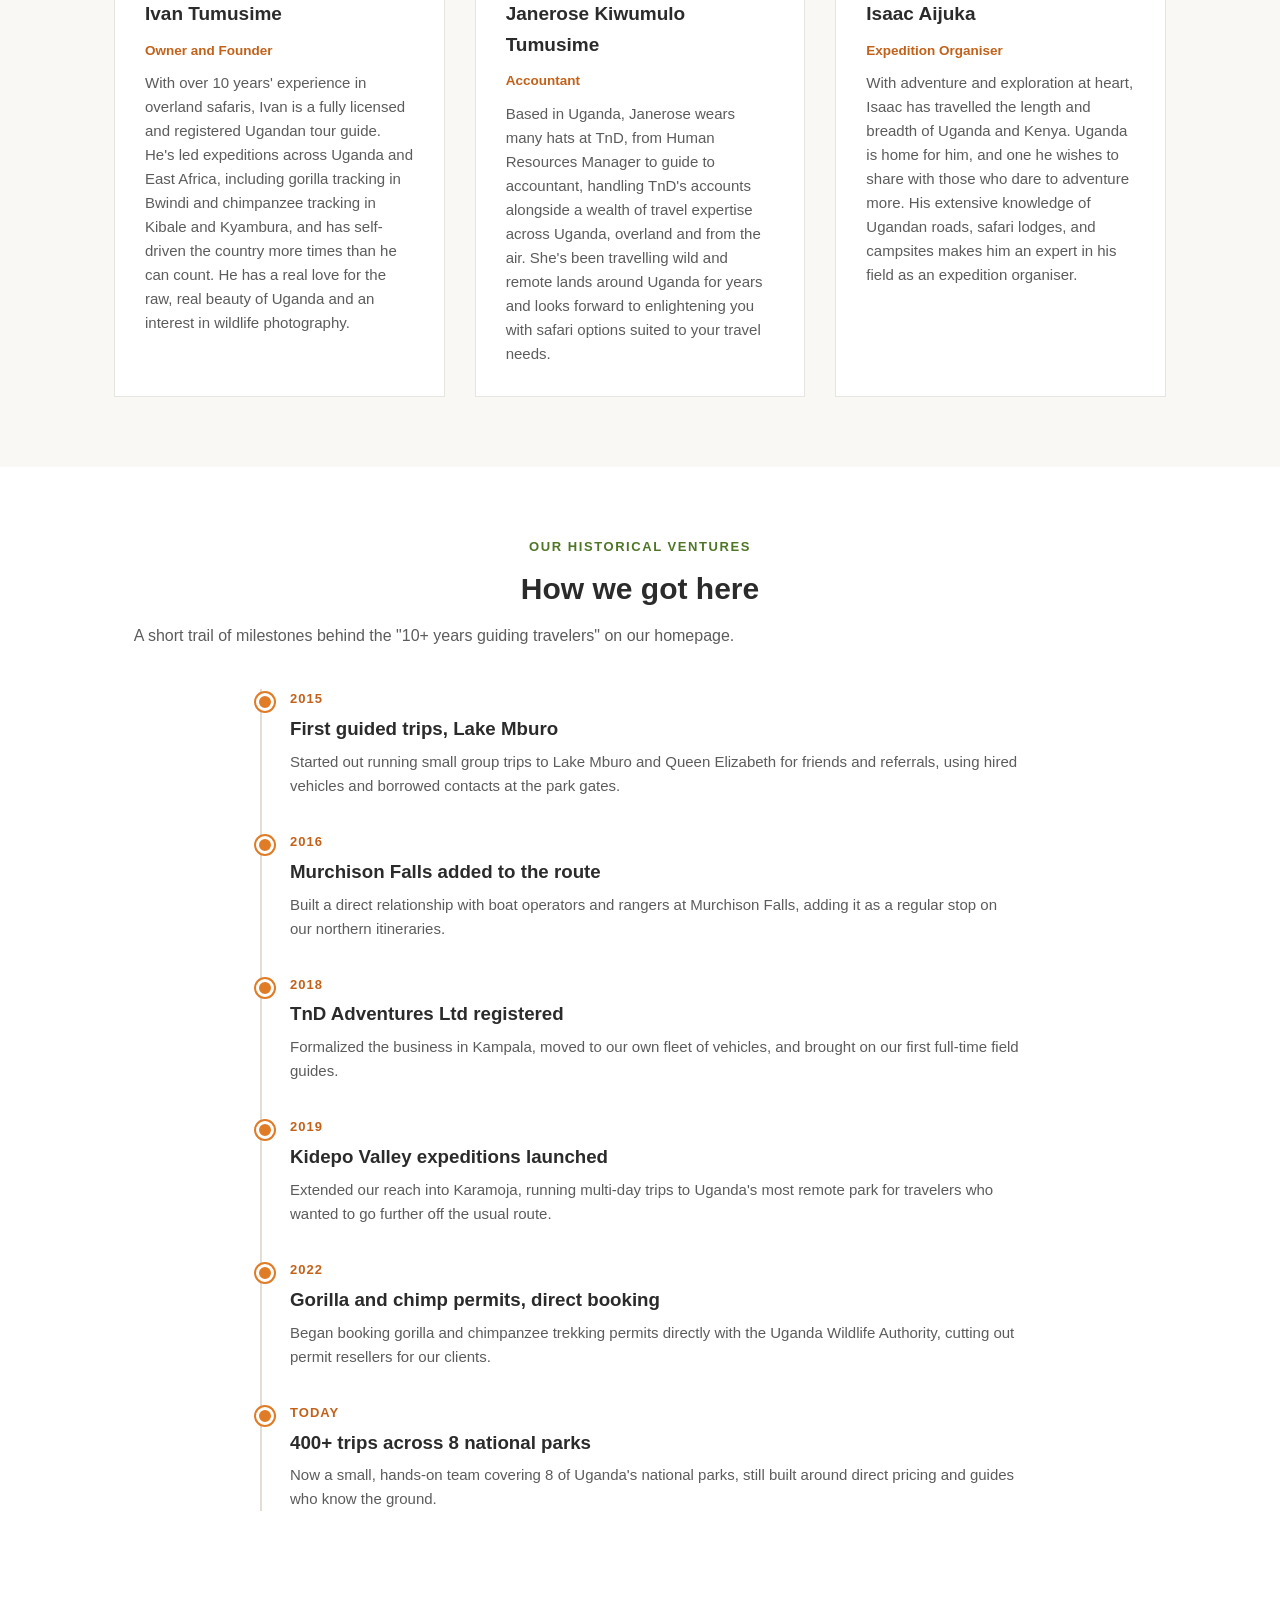
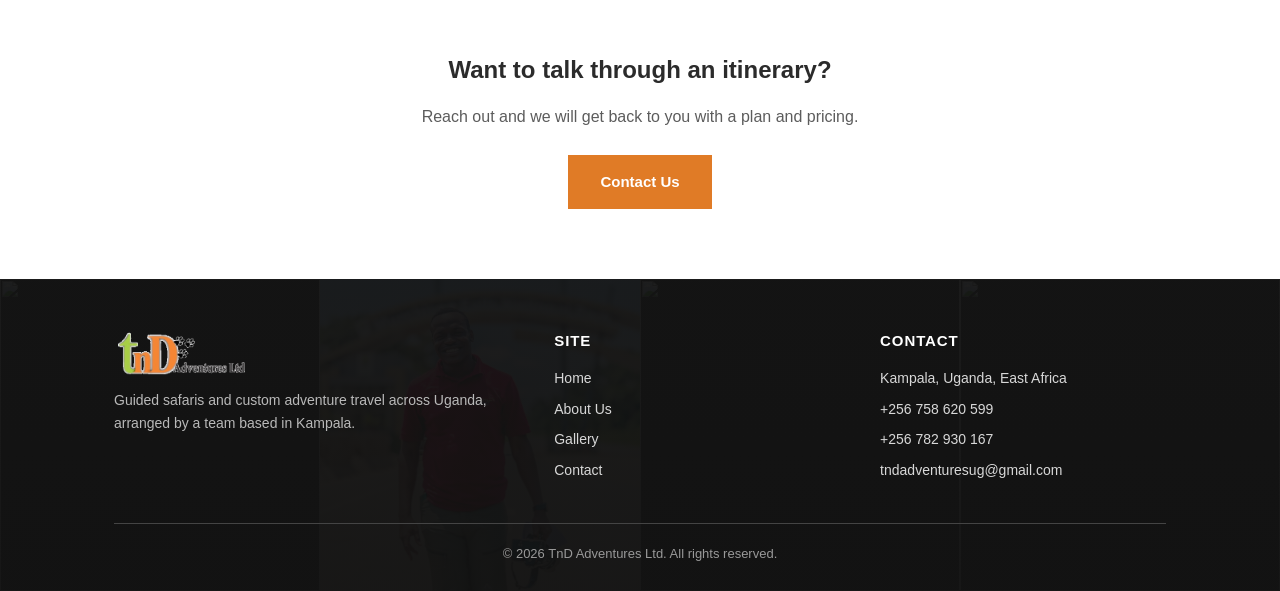
==== commit 90f8fc32: "Add files via upload" ====
--- a/about.html
+++ b/about.html
@@ -21,6 +21,7 @@
       <ul>
         <li><a href="index.html">Home</a></li>
         <li><a href="about.html" class="active">About Us</a></li>
+        <li><a href="gallery.html">Gallery</a></li>
         <li><a href="contact.html">Contact</a></li>
       </ul>
     </nav>
@@ -42,10 +43,10 @@
     <div class="grid-2">
       <div data-reveal="1">
         <div class="section-heading">
-          <div class="eyebrow">Our Story</div>
+          <div class="eyebrow">About Us</div>
           <h2>Built by people who know these roads</h2>
         </div>
-        <p style="color:var(--gray); margin-bottom:18px;">TnD Adventures Ltd was started by a small team of Uganda-based guides and planners who were tired of seeing travelers pay high agency mark-ups for trips that could be arranged more simply and more personally. We work directly with drivers, ranger stations, lodges, and community guides across the country, which keeps our pricing honest and our planning accurate.</p>
+        <p style="color:var(--gray); margin-bottom:18px;">TnD Adventures is a locally owned and operated company based in Uganda, with a heart for showcasing the soul of Uganda and East Africa. With years of experience in the tourism industry, we work directly with drivers, ranger stations, lodges, and community guides across the country, which keeps our pricing honest and our planning accurate.</p>
         <p style="color:var(--gray);">Today we plan safaris, gorilla treks, and custom tours for independent travelers, families, and groups from across the world, with every itinerary shaped around the traveler rather than a fixed package.</p>
       </div>
       <div data-reveal="2">
@@ -60,6 +61,43 @@
   </div>
 </section>
 
+<section class="services-section">
+  <div class="services-media">
+    <img src="photos/team-safari-vans.jpg" alt="">
+    <video class="bg-video" muted loop playsinline preload="none" poster="photos/team-safari-vans.jpg" onerror="this.style.display='none'">
+      <source src="https://commons.wikimedia.org/wiki/Special:FilePath/Hipoppotamus_relaxing_in_the_Nile_River.webm" type="video/webm">
+    </video>
+  </div>
+  <div class="container">
+    <div class="section-heading" data-reveal>
+      <div class="eyebrow">Our Services</div>
+      <h2>How we can plan your trip</h2>
+      <p>Four ways travelers usually work with us, from a single tailor-made itinerary to ongoing logistics for a full team.</p>
+    </div>
+    <div class="services-list" data-reveal="1">
+      <div class="service-item">
+        <h3>Custom Tour Planning</h3>
+        <p>Every client is unique and so are our itineraries. We design tailor-made trips based on your interests, schedule, and budget, ensuring every moment reflects the experience you're dreaming of, whether it's wildlife, culture, adventure, or relaxation.</p>
+      </div>
+      <div class="service-item">
+        <h3>Guided Group Tours</h3>
+        <p>Join a professionally guided safari led by experienced local experts who bring every destination to life through insight and storytelling. Our group safaris offer immersive experiences, safe travel, and the joy of exploring with like-minded adventurers.</p>
+      </div>
+      <div class="service-item">
+        <h3>Corporate &amp; Mission Travel</h3>
+        <p>We offer reliable, professional travel solutions for corporate teams, NGOs, ministries, and church groups. From accommodation and transport to tailored itineraries and group logistics, we ensure organized, stress-free travel for your entire team.</p>
+      </div>
+      <div class="service-item">
+        <h3>Special Interest Tours</h3>
+        <p>Whether you're a photographer chasing golden-hour landscapes, a birdwatching enthusiast, or a traveler seeking cultural immersion, we craft experiences centered around your passion, including heritage visits and wildlife-focused tours.</p>
+      </div>
+    </div>
+    <div style="text-align:center; margin-top:40px;" data-reveal="2">
+      <a href="contact.html" class="btn">Enquire About a Service</a>
+    </div>
+  </div>
+</section>
+
 <section class="section-alt">
   <div class="container">
     <div class="section-heading" data-reveal>
@@ -68,7 +106,7 @@
     </div>
     <div class="gallery-grid">
       <div class="gallery-card lightbox-item" data-group="about-gallery" data-caption="Murchison Falls National Park — regular boat cruises since 2016." data-reveal="1">
-        <img src="https://commons.wikimedia.org/wiki/Special:FilePath/Murchison_Falls_573x430.jpg" alt="Murchison Falls National Park, Uganda">
+        <img src="photos/guide-with-client-falls.jpg" alt="Our guide with a traveler at Murchison Falls, Uganda">
         <div class="overlay">
           <div class="place-eyebrow">Since 2016</div>
           <h3>Murchison Falls NP</h3>
@@ -123,29 +161,32 @@
     <div class="section-heading" data-reveal>
       <div class="eyebrow">Our Team</div>
       <h2>Who plans your trip</h2>
-      <p>TnD Adventures Ltd is run by a small, hands-on team based in Kampala, supported by a wider network of licensed guides and drivers across Uganda's national parks.</p>
+      <p>We are a group of passionate Ugandan travelers who have poured thousands of hours and huge resources into creating an epic safari vehicle that will take you just about anywhere in safety and comfort.</p>
     </div>
     <div class="grid-3">
       <div class="card team-card" data-reveal="1">
         <div class="team-avatar" style="background-color:var(--orange);">
           <svg viewBox="0 0 48 48" width="26" height="26" fill="none" stroke="#fff" stroke-width="2.4" stroke-linecap="round" stroke-linejoin="round"><circle cx="24" cy="24" r="18"/><path d="M30 18l-4 12-12 4 4-12z"/><circle cx="24" cy="24" r="1.6" fill="#fff" stroke="none"/></svg>
         </div>
-        <h3>Tour Planning</h3>
-        <p>Handles itinerary design, park permits, and accommodation bookings for every trip.</p>
+        <h3>Ivan Tumusime</h3>
+        <p style="color:var(--orange-dark); font-weight:600; font-size:13.5px; margin-bottom:10px;">Owner and Founder</p>
+        <p>With over 10 years' experience in overland safaris, Ivan is a fully licensed and registered Ugandan tour guide. He's led expeditions across Uganda and East Africa, including gorilla tracking in Bwindi and chimpanzee tracking in Kibale and Kyambura, and has self-driven the country more times than he can count. He has a real love for the raw, real beauty of Uganda and an interest in wildlife photography.</p>
       </div>
       <div class="card team-card" data-reveal="2">
-        <div class="team-avatar" style="background-color:var(--green-dark);">
-          <svg viewBox="0 0 48 48" width="26" height="26" fill="none" stroke="#fff" stroke-width="2.4" stroke-linecap="round" stroke-linejoin="round"><circle cx="16" cy="30" r="8"/><circle cx="32" cy="30" r="8"/><path d="M24 22v4M16 22h16l-3-8h-10z"/></svg>
-        </div>
-        <h3>Field Guides</h3>
-        <p>Lead game drives, treks, and cultural visits, and manage day-to-day logistics on the road.</p>
+        <div class="team-avatar" style="background-color:var(--orange-dark);">
+          <svg viewBox="0 0 48 48" width="26" height="26" fill="none" stroke="#fff" stroke-width="2.4" stroke-linecap="round" stroke-linejoin="round"><circle cx="24" cy="16" r="7"/><path d="M10 38c0-8 6-13 14-13s14 5 14 13"/></svg>
+        </div>
+        <h3>Janerose Kiwumulo Tumusime</h3>
+        <p style="color:var(--orange-dark); font-weight:600; font-size:13.5px; margin-bottom:10px;">Accountant</p>
+        <p>Based in Uganda, Janerose wears many hats at TnD, from Human Resources Manager to guide to accountant, handling TnD's accounts alongside a wealth of travel expertise across Uganda, overland and from the air. She's been travelling wild and remote lands around Uganda for years and looks forward to enlightening you with safari options suited to your travel needs.</p>
       </div>
       <div class="card team-card" data-reveal="3">
-        <div class="team-avatar" style="background-color:var(--orange-dark);">
-          <svg viewBox="0 0 48 48" width="26" height="26" fill="none" stroke="#fff" stroke-width="2.4" stroke-linecap="round" stroke-linejoin="round"><path d="M10 26v-2a14 14 0 0 1 28 0v2"/><rect x="6" y="26" width="8" height="10" rx="2"/><rect x="34" y="26" width="8" height="10" rx="2"/><path d="M38 36v1a6 6 0 0 1-6 6h-6"/></svg>
-        </div>
-        <h3>Client Support</h3>
-        <p>Answers enquiries, confirms bookings, and stays reachable throughout your trip.</p>
+        <div class="team-avatar" style="overflow:hidden; padding:0;">
+          <img src="photos/guide-portrait.jpg" alt="Isaac Aijuka, TnD Adventures guide" style="width:100%; height:100%; object-fit:cover; object-position:center 20%;">
+        </div>
+        <h3>Isaac Aijuka</h3>
+        <p style="color:var(--orange-dark); font-weight:600; font-size:13.5px; margin-bottom:10px;">Expedition Organiser</p>
+        <p>With adventure and exploration at heart, Isaac has travelled the length and breadth of Uganda and Kenya. Uganda is home for him, and one he wishes to share with those who dare to adventure more. His extensive knowledge of Ugandan roads, safari lodges, and campsites makes him an expert in his field as an expedition organiser.</p>
       </div>
     </div>
   </div>
@@ -204,7 +245,7 @@
 <footer>
   <div class="footer-bg" aria-hidden="true">
     <img src="https://commons.wikimedia.org/wiki/Special:FilePath/Mountain_gorilla,_2-year-old,_Mubare_Group,_Buhoma,_Bwindi_Impenetrable_Forest,_Uganda.jpg" alt="">
-    <img src="https://commons.wikimedia.org/wiki/Special:FilePath/Murchison_Falls_573x430.jpg" alt="">
+    <img src="photos/guide-portrait.jpg" alt="">
     <img src="https://commons.wikimedia.org/wiki/Special:FilePath/Queen_Elizabeth_national_Park.jpg" alt="">
     <img src="https://commons.wikimedia.org/wiki/Special:FilePath/A_landscape_of_Kidepo_National_Park_in_Uganda.jpg" alt="">
   </div>
@@ -219,6 +260,7 @@
         <ul>
           <li><a href="index.html">Home</a></li>
           <li><a href="about.html">About Us</a></li>
+          <li><a href="gallery.html">Gallery</a></li>
           <li><a href="contact.html">Contact</a></li>
         </ul>
       </div>
--- a/style.css
+++ b/style.css
@@ -185,6 +185,78 @@
 @media (prefers-reduced-motion: reduce) {
   .media-card .media-bg img {
     animation: none !important;
+  }
+}
+
+/* Services — single full-bleed rotating background behind the whole section,
+   text-only cards on top (mirrors the "Why Travel With Us" video-section pattern) */
+.services-section {
+  position: relative;
+  color: var(--white);
+  overflow: hidden;
+  background-color: var(--charcoal);
+}
+
+.services-media {
+  position: absolute;
+  inset: 0;
+  z-index: 0;
+}
+
+.services-media img,
+.services-media video {
+  width: 100%;
+  height: 100%;
+  object-fit: cover;
+}
+
+.services-media::after {
+  content: "";
+  position: absolute;
+  inset: 0;
+  background: linear-gradient(180deg, rgba(10, 12, 8, 0.82) 0%, rgba(10, 12, 8, 0.7) 35%, rgba(10, 12, 8, 0.9) 100%);
+}
+
+.services-section .container {
+  position: relative;
+  z-index: 1;
+}
+
+.services-section .section-heading h2 {
+  color: var(--white);
+}
+
+.services-section .section-heading p {
+  color: #d7d7cf;
+}
+
+.services-list {
+  display: grid;
+  grid-template-columns: repeat(2, 1fr);
+  gap: 36px 44px;
+}
+
+.service-item {
+  border-left: 3px solid var(--orange);
+  padding-left: 20px;
+}
+
+.service-item h3 {
+  color: var(--white);
+  font-size: 19px;
+  margin-bottom: 8px;
+}
+
+.service-item p {
+  color: #d7d7cf;
+  font-size: 14.5px;
+  line-height: 1.6;
+}
+
+@media (max-width: 860px) {
+  .services-list {
+    grid-template-columns: 1fr;
+    gap: 26px;
   }
 }
 
@@ -725,6 +797,86 @@
 
 .gallery-wide {
   grid-column: span 2;
+}
+
+/* Gallery page — filter tabs */
+.filter-tabs {
+  display: flex;
+  flex-wrap: wrap;
+  gap: 10px;
+  margin-bottom: 36px;
+}
+
+.filter-tab {
+  font-family: inherit;
+  font-size: 13.5px;
+  font-weight: 600;
+  letter-spacing: 0.02em;
+  color: var(--gray);
+  background-color: transparent;
+  border: 1.5px solid #ddd;
+  border-radius: 999px;
+  padding: 9px 20px;
+  cursor: pointer;
+  transition: border-color 0.25s ease, color 0.25s ease, background-color 0.25s ease;
+}
+
+.filter-tab:hover {
+  border-color: var(--orange);
+  color: var(--orange-dark);
+}
+
+.filter-tab.active {
+  background-color: var(--orange);
+  border-color: var(--orange);
+  color: var(--white);
+}
+
+.gallery-group {
+  margin-bottom: 56px;
+}
+
+.gallery-group:last-child {
+  margin-bottom: 0;
+}
+
+.gallery-group-head {
+  display: flex;
+  align-items: baseline;
+  justify-content: space-between;
+  gap: 16px;
+  margin-bottom: 22px;
+  padding-bottom: 14px;
+  border-bottom: 1px solid #e6e2da;
+}
+
+.gallery-group-head h3 {
+  font-size: 20px;
+}
+
+.gallery-group-head span {
+  font-size: 13px;
+  color: var(--gray);
+  white-space: nowrap;
+}
+
+.gallery-card.is-hidden {
+  display: none;
+}
+
+.gallery-group.is-hidden {
+  display: none;
+}
+
+@media (max-width: 720px) {
+  .filter-tabs {
+    gap: 8px;
+    margin-bottom: 26px;
+  }
+  .filter-tab {
+    font-size: 12.5px;
+    padding: 8px 16px;
+  }
 }
 
 /* Destinations picker ("Where Do You Want to Go?") */
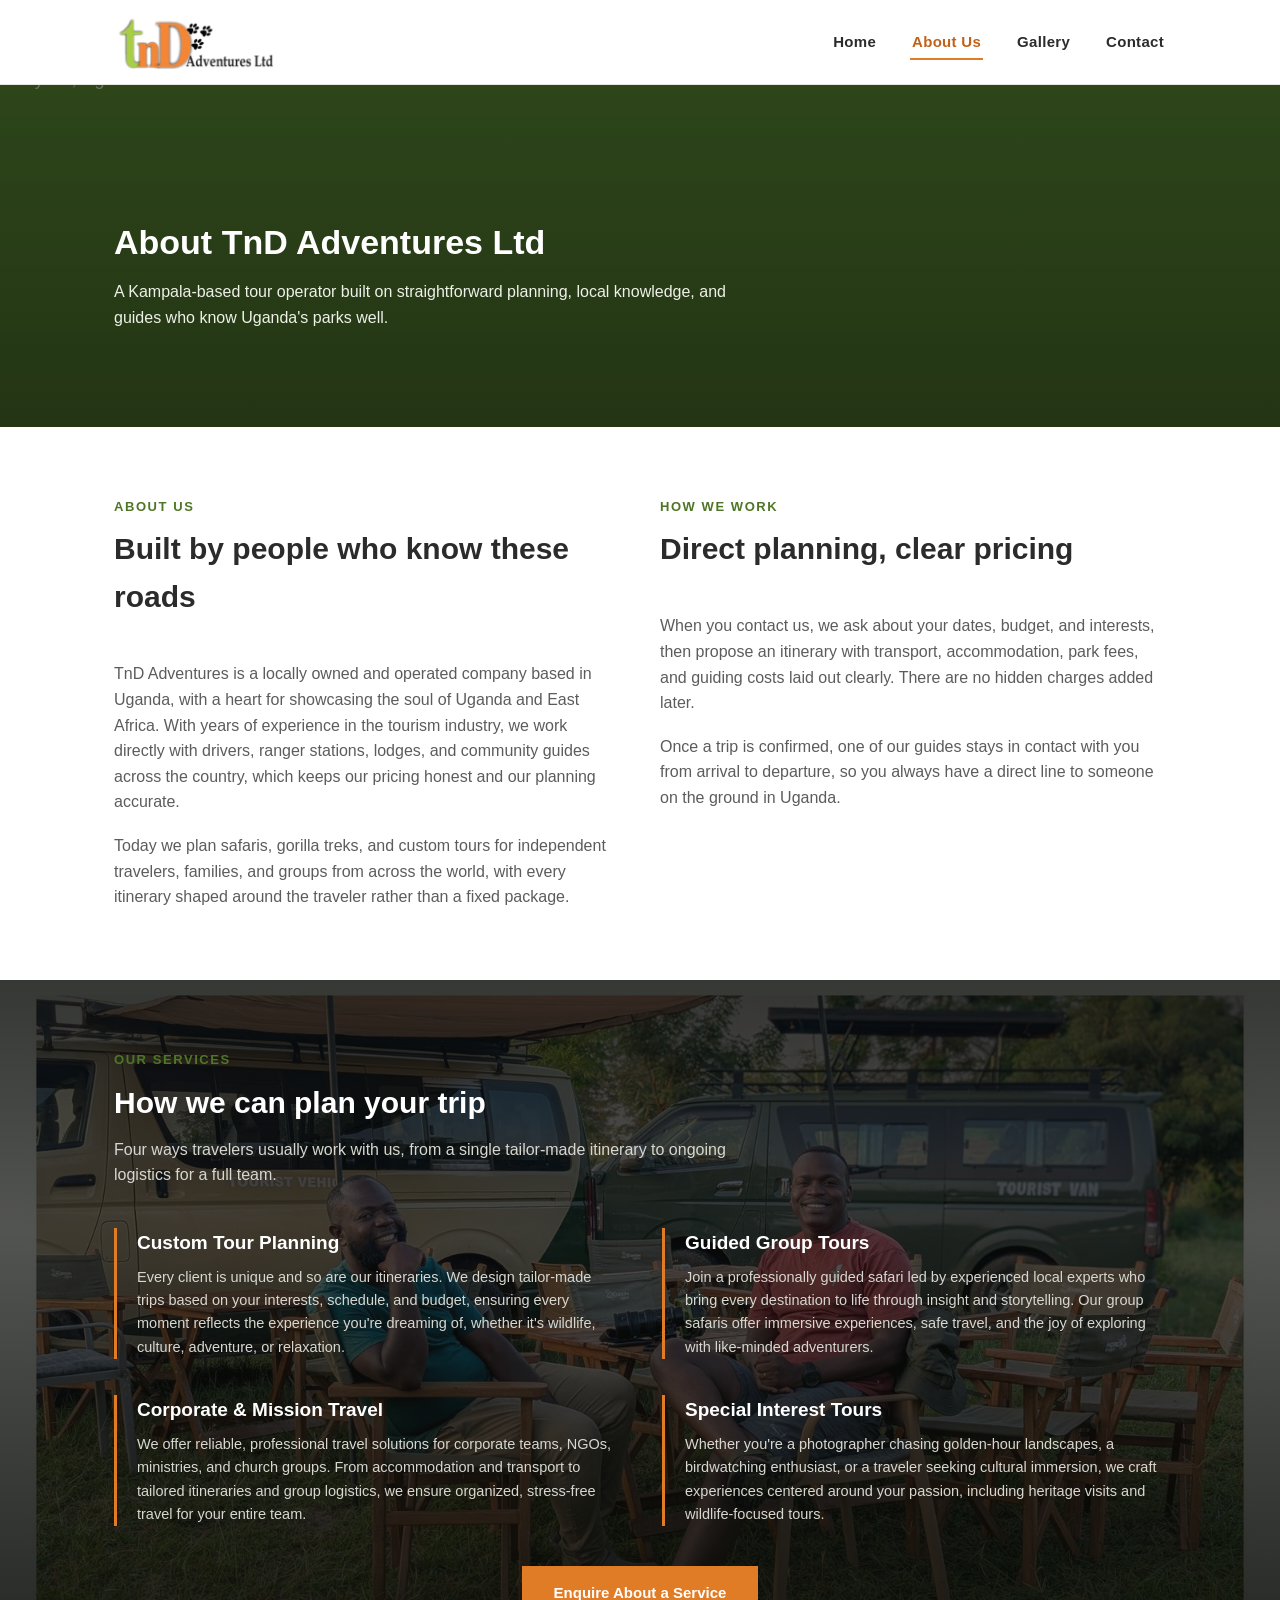
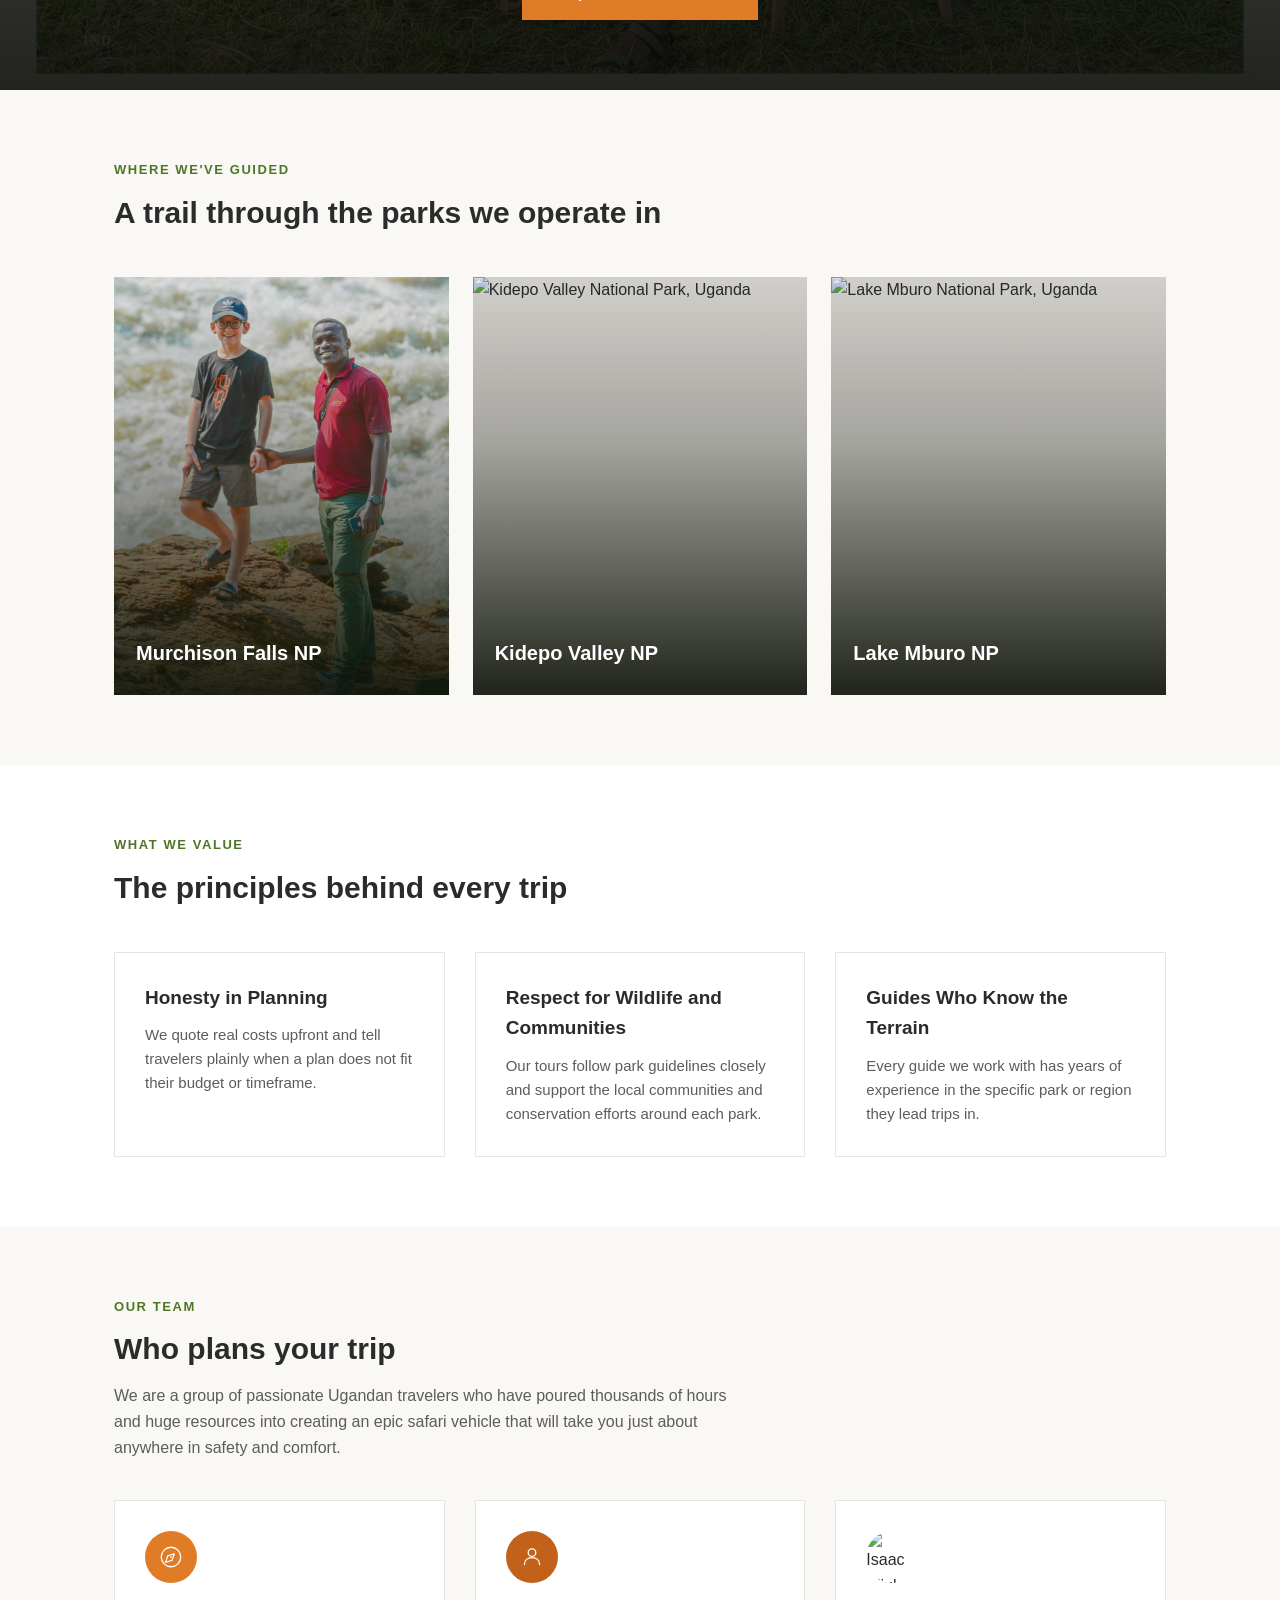
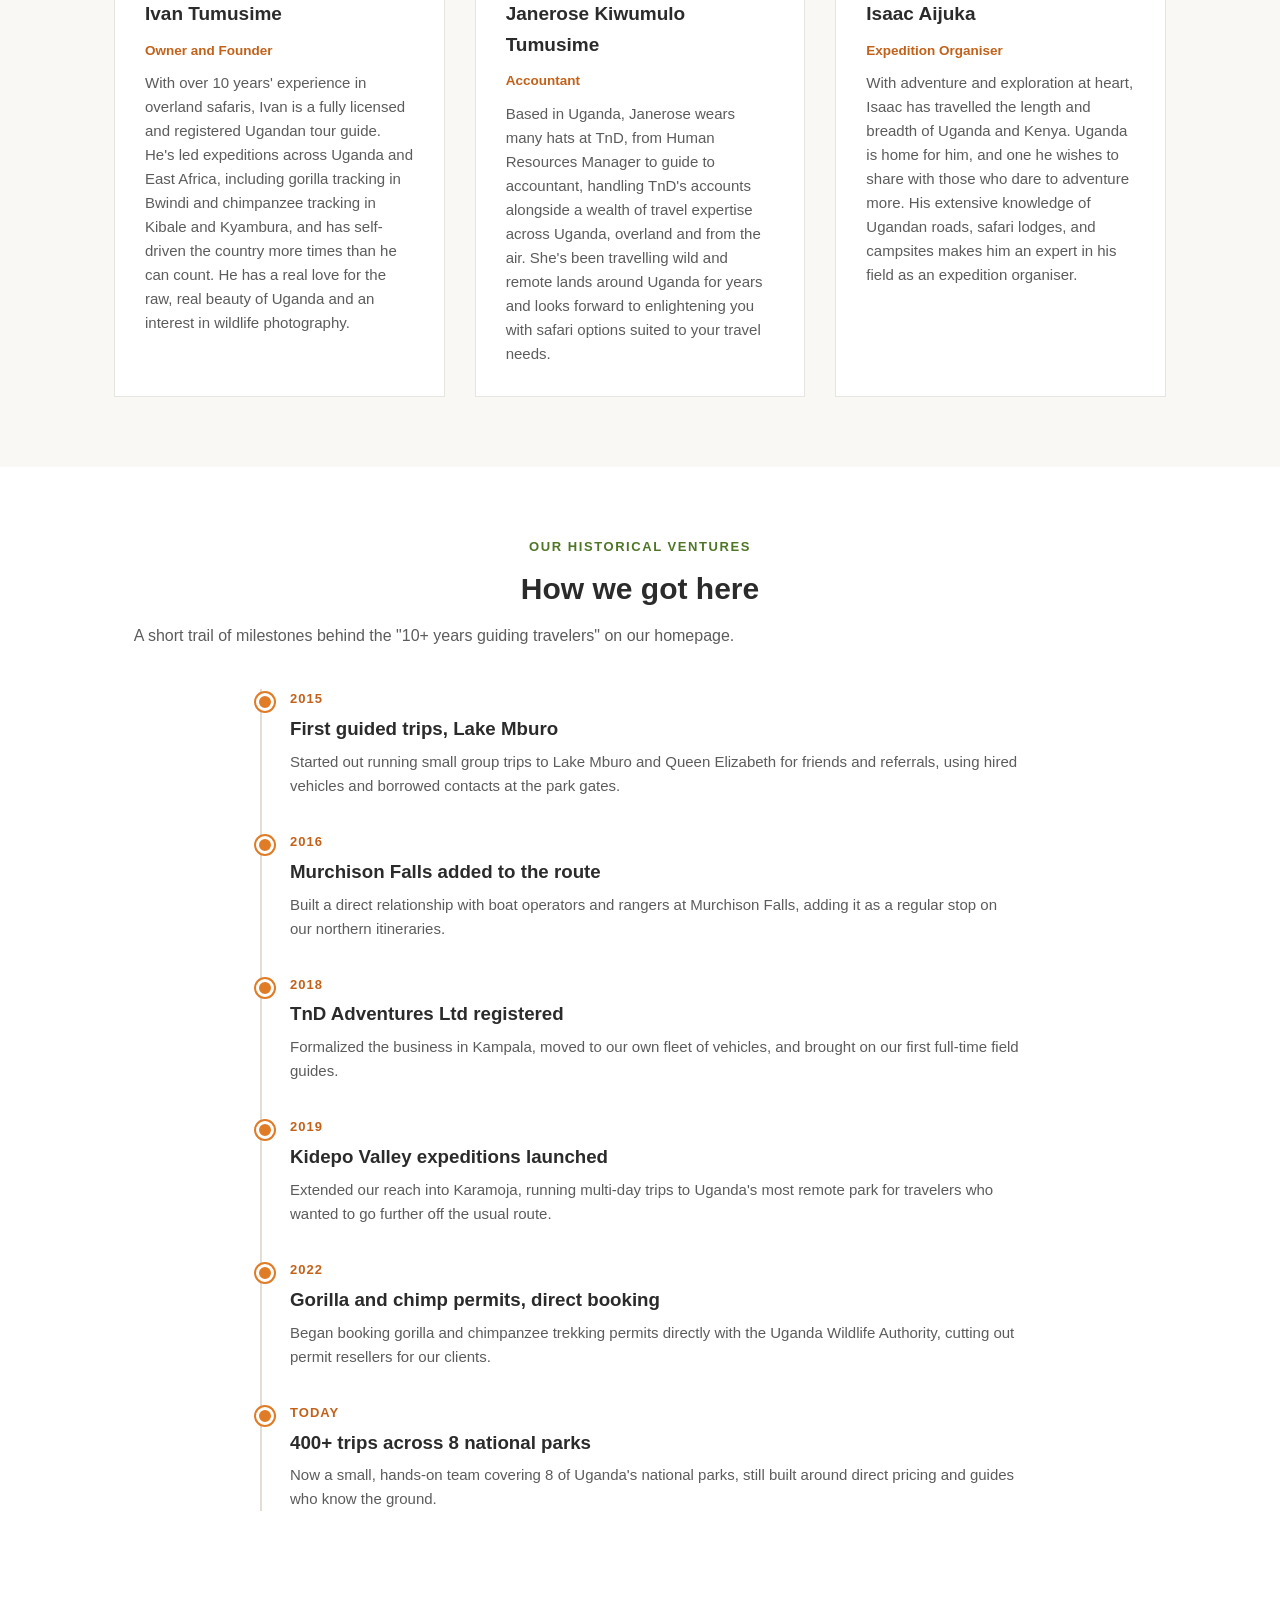
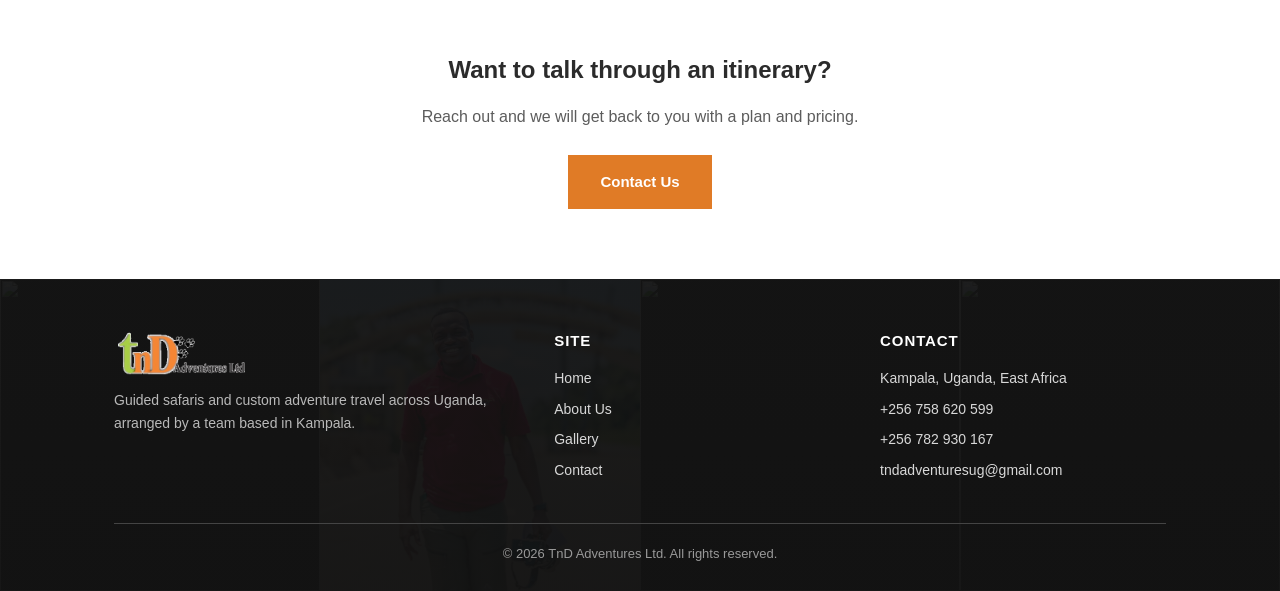
==== commit f446e5f2: "about.html" ====
--- a/about.html
+++ b/about.html
@@ -182,7 +182,7 @@
       </div>
       <div class="card team-card" data-reveal="3">
         <div class="team-avatar" style="overflow:hidden; padding:0;">
-          <img src="photos/guide-portrait.jpg" alt="Isaac Aijuka, TnD Adventures guide" style="width:100%; height:100%; object-fit:cover; object-position:center 20%;">
+          <img src="photos/" alt="Isaac Aijuka, TnD Adventures guide" style="width:100%; height:100%; object-fit:cover; object-position:center 20%;">
         </div>
         <h3>Isaac Aijuka</h3>
         <p style="color:var(--orange-dark); font-weight:600; font-size:13.5px; margin-bottom:10px;">Expedition Organiser</p>
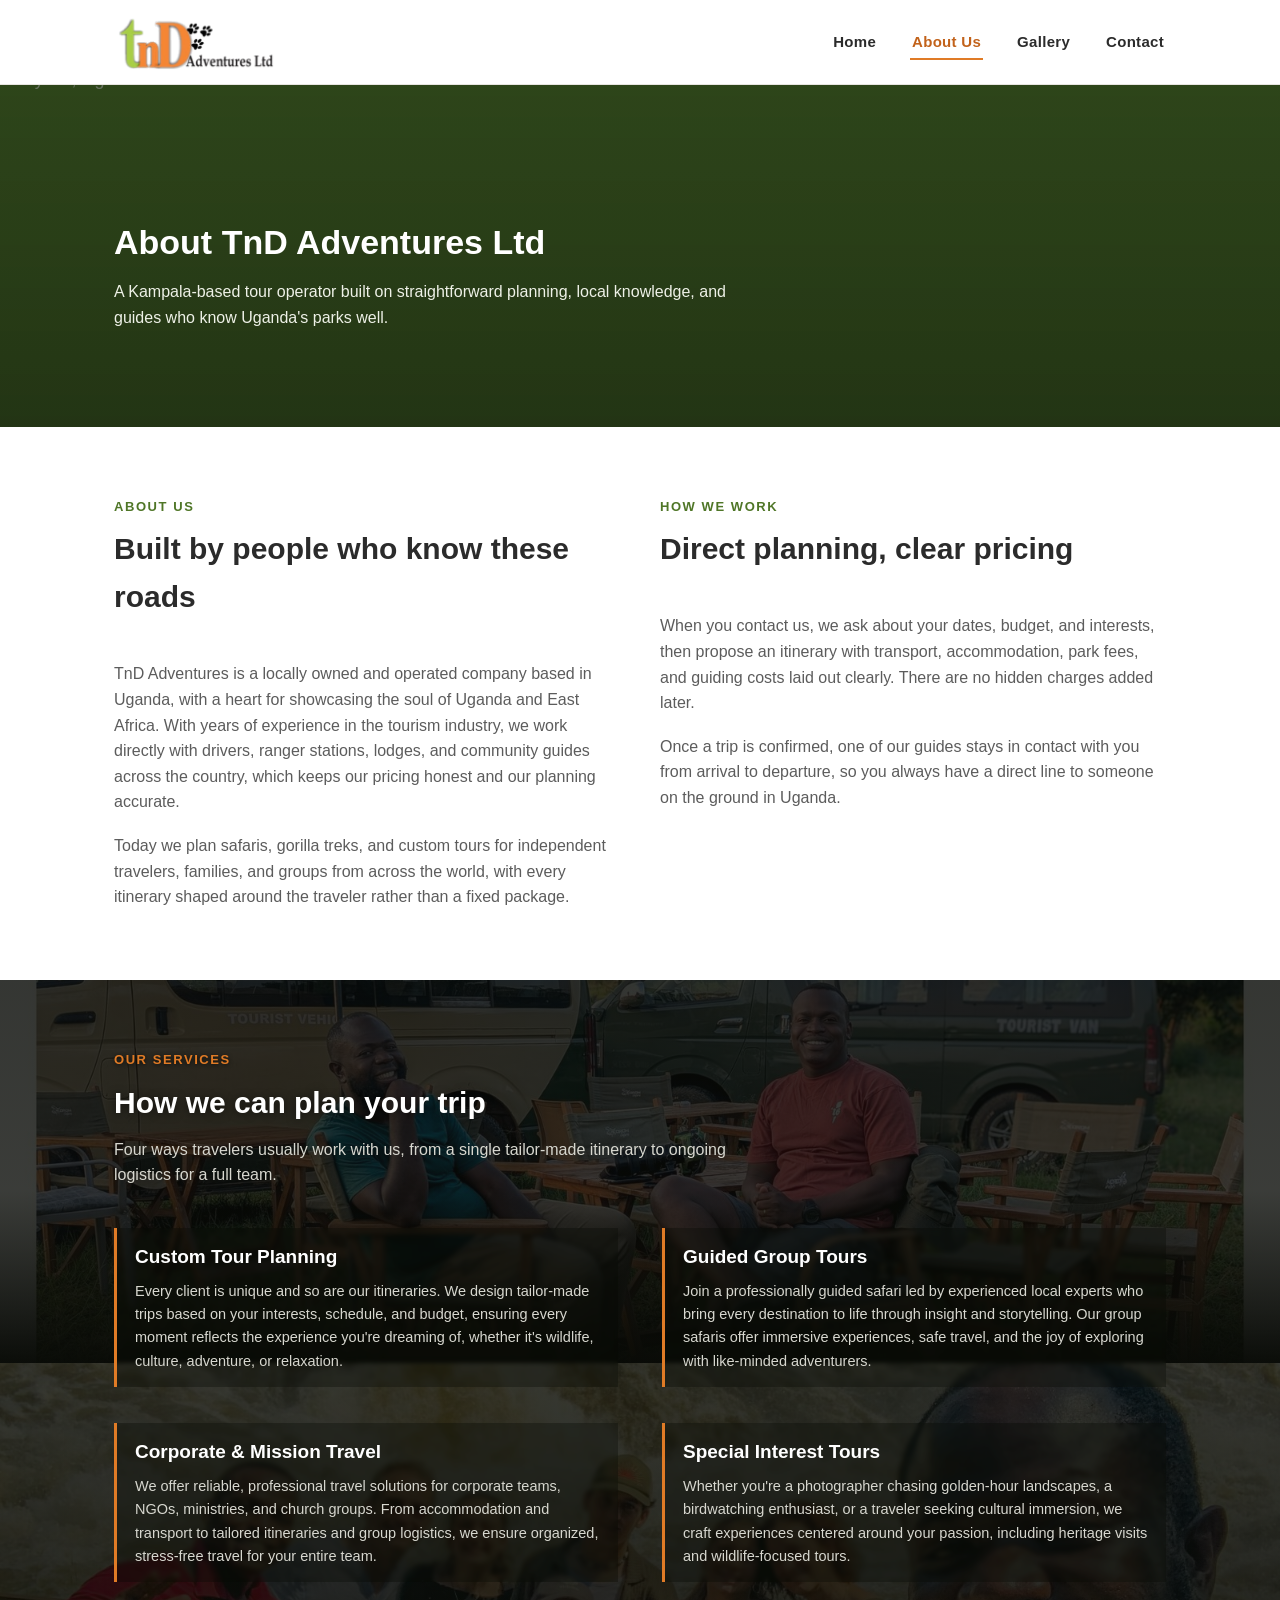
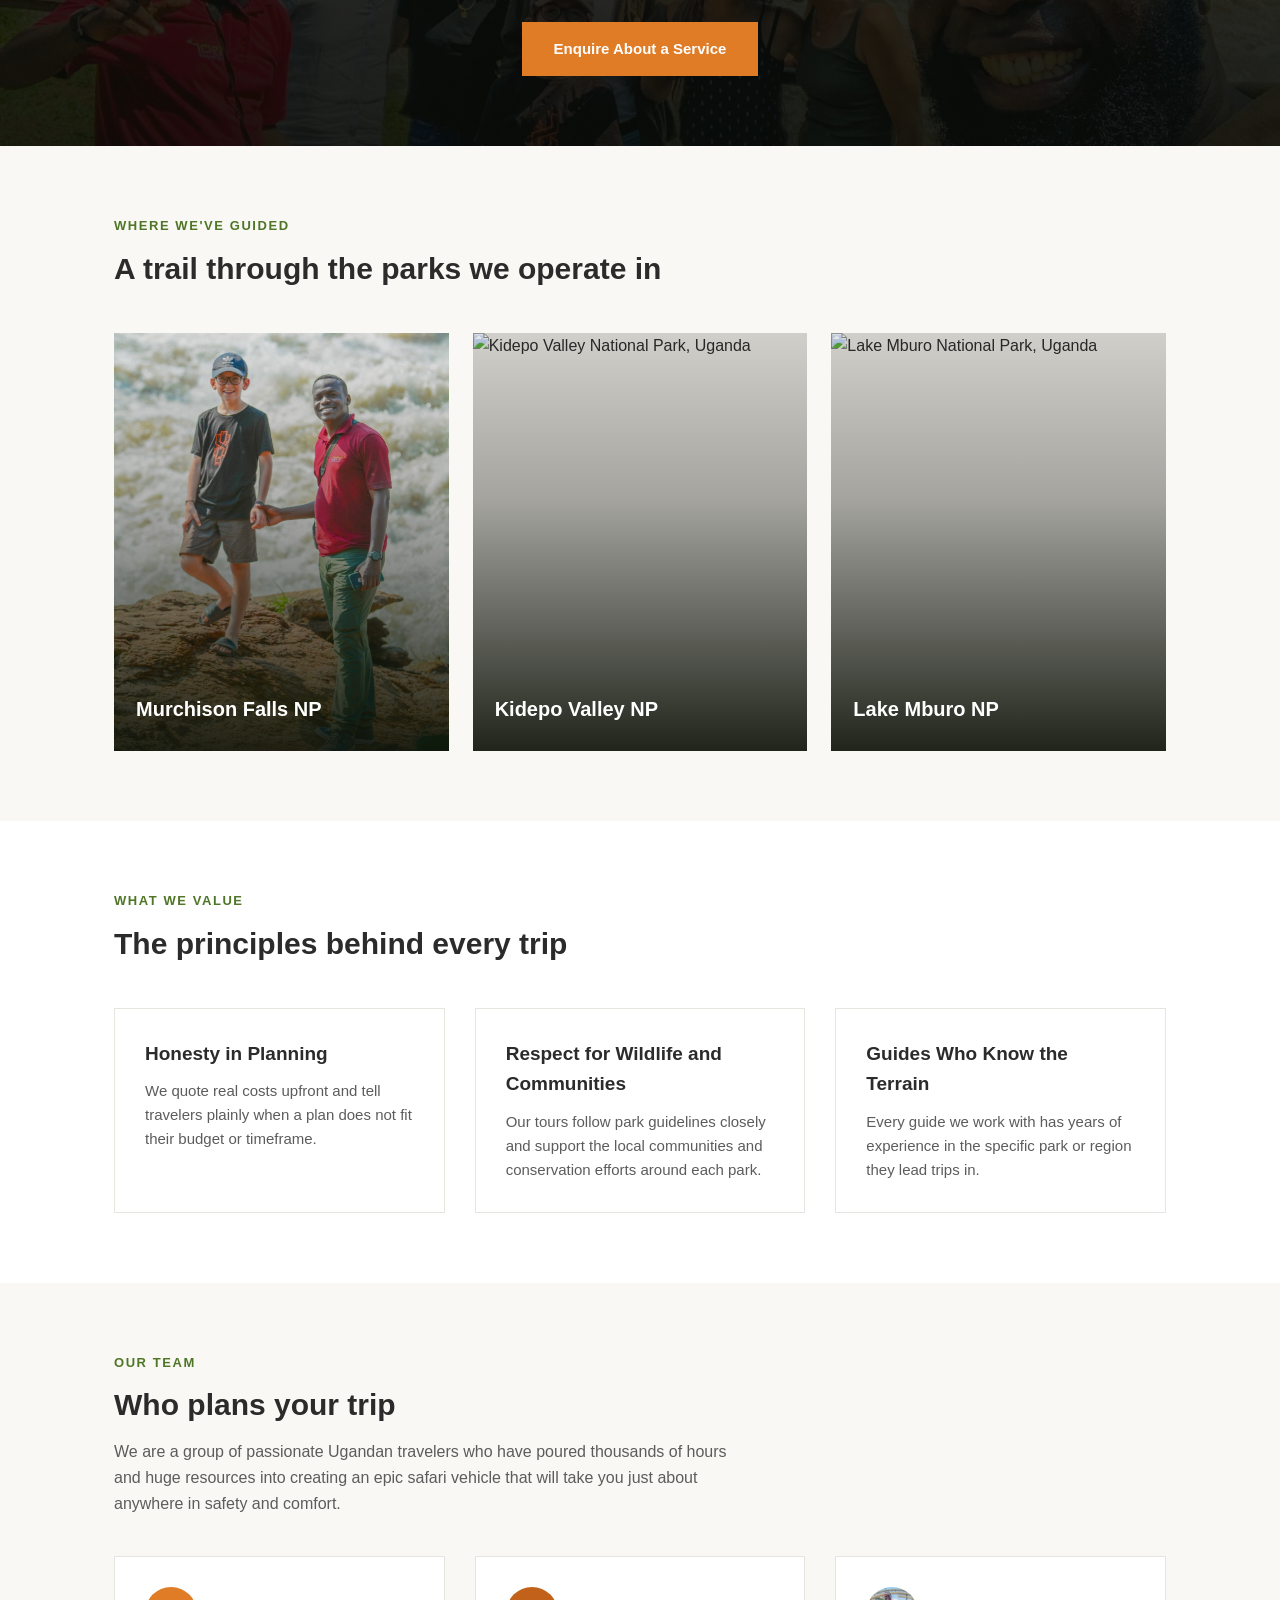
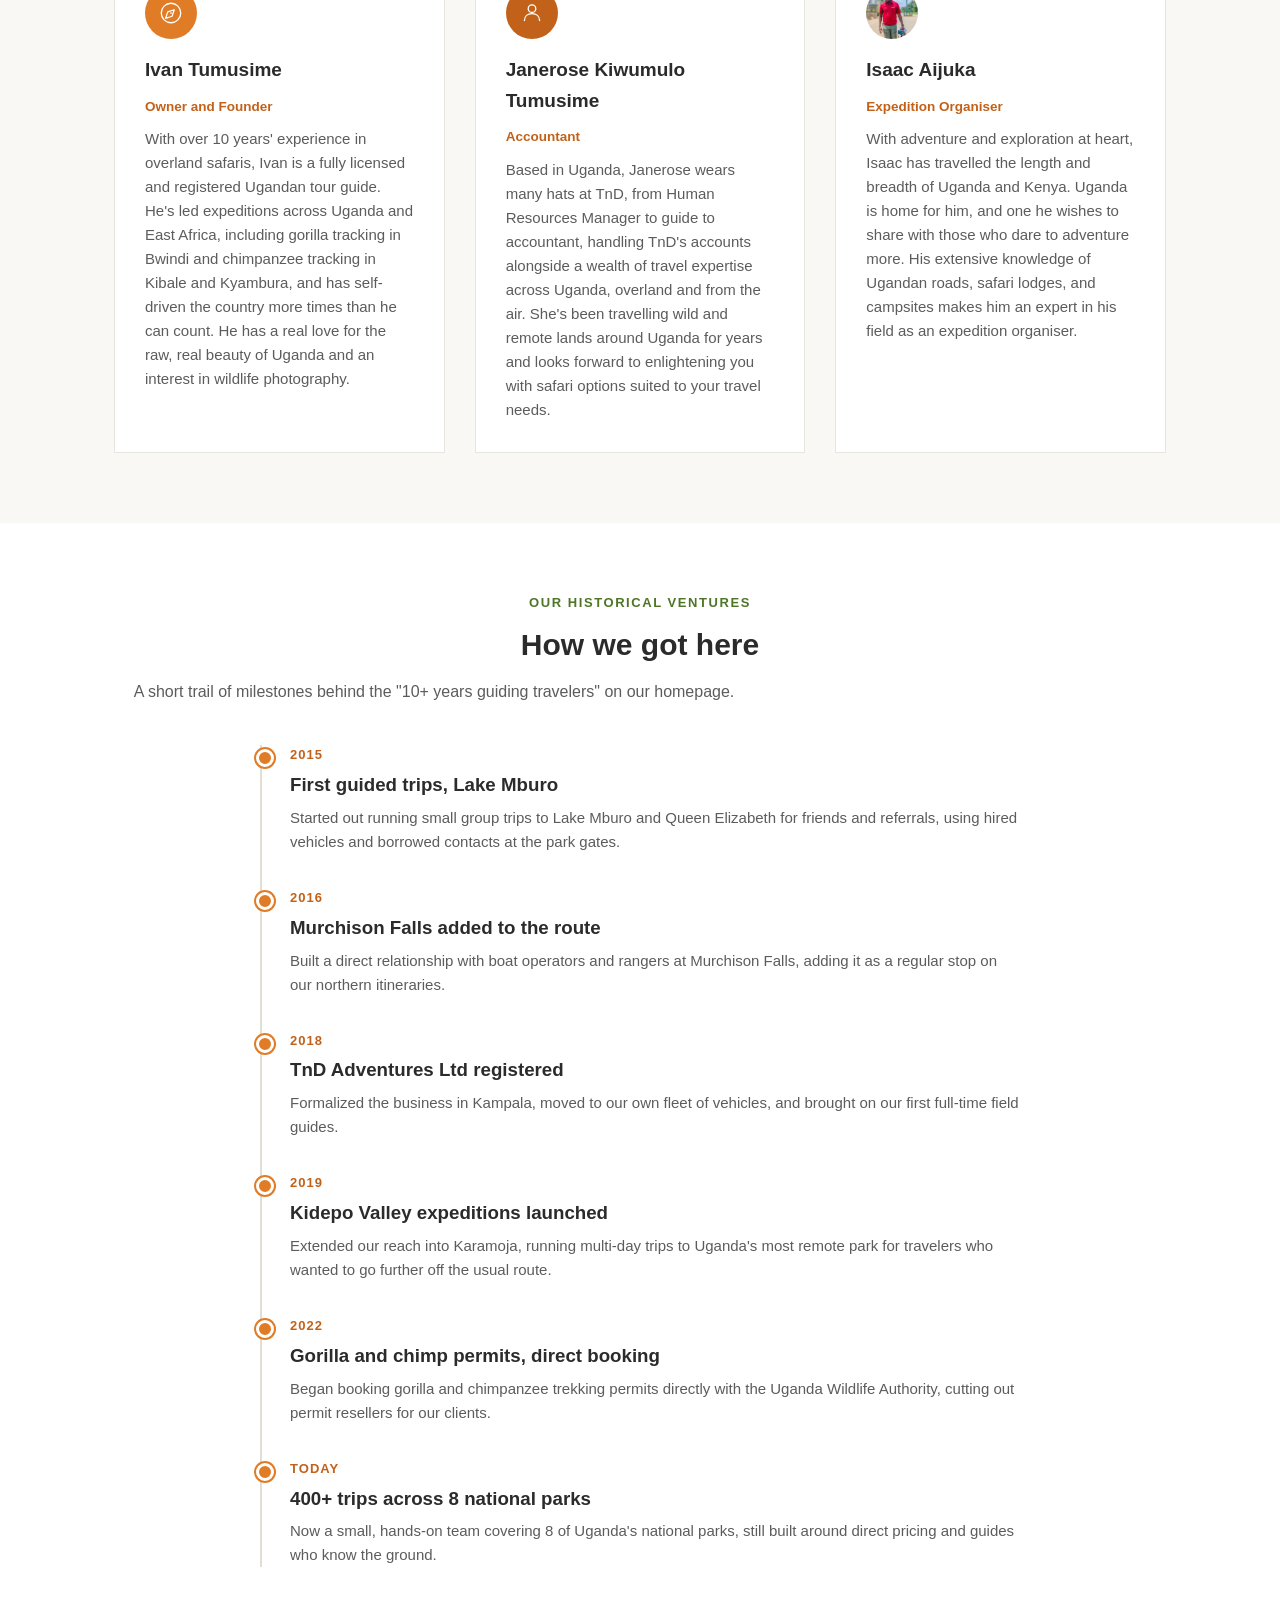
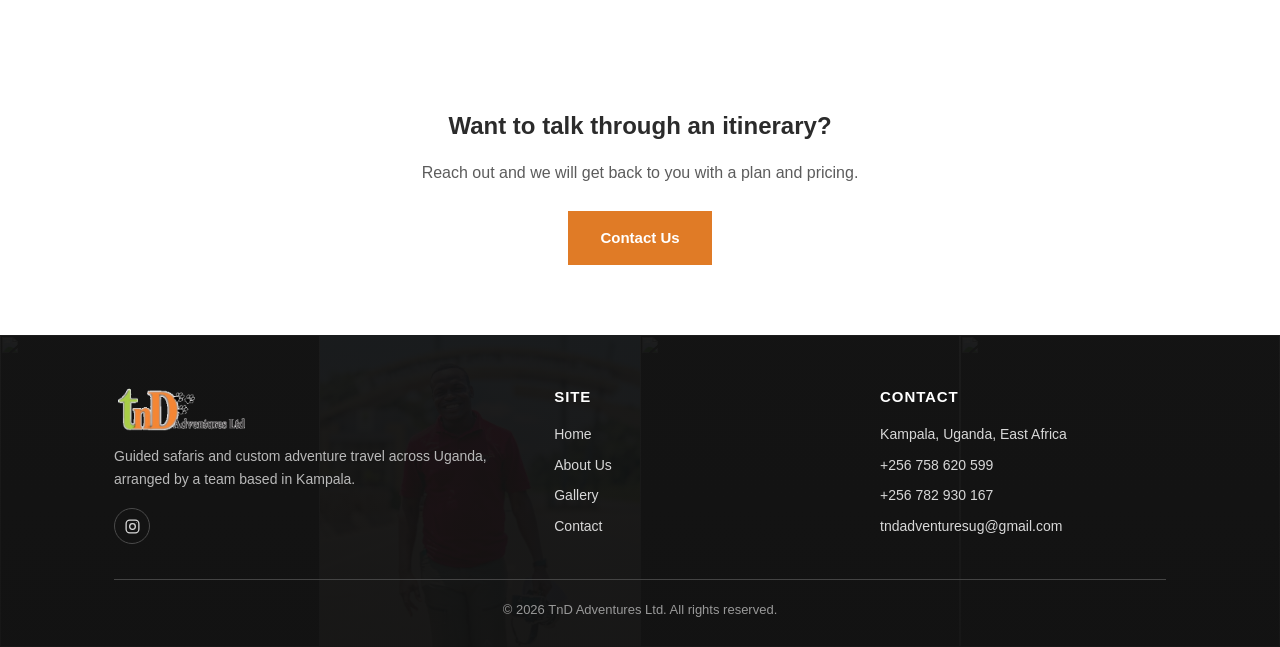
==== commit b66b5e3d: "Add files via upload" ====
--- a/about.html
+++ b/about.html
@@ -63,10 +63,12 @@
 
 <section class="services-section">
   <div class="services-media">
-    <img src="photos/team-safari-vans.jpg" alt="">
-    <video class="bg-video" muted loop playsinline preload="none" poster="photos/team-safari-vans.jpg" onerror="this.style.display='none'">
-      <source src="https://commons.wikimedia.org/wiki/Special:FilePath/Hipoppotamus_relaxing_in_the_Nile_River.webm" type="video/webm">
-    </video>
+    <div class="media-band">
+      <img src="photos/team-safari-vans.jpg" alt="">
+    </div>
+    <div class="media-band">
+      <img src="photos/murchison-falls-group.jpg" alt="">
+    </div>
   </div>
   <div class="container">
     <div class="section-heading" data-reveal>
@@ -182,7 +184,7 @@
       </div>
       <div class="card team-card" data-reveal="3">
         <div class="team-avatar" style="overflow:hidden; padding:0;">
-          <img src="photos/" alt="Isaac Aijuka, TnD Adventures guide" style="width:100%; height:100%; object-fit:cover; object-position:center 20%;">
+          <img src="photos/guide-portrait.jpg" alt="Isaac Aijuka, TnD Adventures guide" style="width:100%; height:100%; object-fit:cover; object-position:center 20%;">
         </div>
         <h3>Isaac Aijuka</h3>
         <p style="color:var(--orange-dark); font-weight:600; font-size:13.5px; margin-bottom:10px;">Expedition Organiser</p>
@@ -254,6 +256,11 @@
       <div class="footer-logo">
         <img src="assets/logo-mark.png" alt="TnD Adventures Ltd">
         <p>Guided safaris and custom adventure travel across Uganda, arranged by a team based in Kampala.</p>
+        <div class="social-links">
+          <a href="https://www.instagram.com/tndadeventures?igsh=OGU1NnJzaDNsOHhq" target="_blank" rel="noopener noreferrer" aria-label="TnD Adventures on Instagram">
+            <svg viewBox="0 0 24 24" fill="none" stroke="currentColor" stroke-width="1.8" stroke-linecap="round" stroke-linejoin="round"><rect x="3" y="3" width="18" height="18" rx="5"/><circle cx="12" cy="12" r="4"/><circle cx="17.5" cy="6.5" r="0.6" fill="currentColor" stroke="none"/></svg>
+          </a>
+        </div>
       </div>
       <div>
         <h4>Site</h4>
--- a/style.css
+++ b/style.css
@@ -201,20 +201,42 @@
   position: absolute;
   inset: 0;
   z-index: 0;
-}
-
-.services-media img,
-.services-media video {
+  overflow: hidden;
+  display: flex;
+  flex-direction: column;
+}
+
+/* Full section height is divided between a couple of photos, each covering
+   its own band completely (object-fit:cover on a sane, bounded height
+   rather than the whole section) — so the background fills edge to edge
+   with no solid gap, and a seam gradient blends one photo into the next. */
+.services-media .media-band {
+  position: relative;
+  flex: 1 1 0;
+  overflow: hidden;
+  min-height: 0;
+}
+
+.services-media .media-band img {
+  position: absolute;
+  inset: 0;
   width: 100%;
   height: 100%;
   object-fit: cover;
 }
 
+.services-media .media-band:not(:last-child)::after {
+  content: "";
+  position: absolute;
+  inset: 0;
+  background: linear-gradient(180deg, rgba(10, 12, 8, 0) 55%, rgba(10, 12, 8, 0.95) 100%);
+}
+
 .services-media::after {
   content: "";
   position: absolute;
   inset: 0;
-  background: linear-gradient(180deg, rgba(10, 12, 8, 0.82) 0%, rgba(10, 12, 8, 0.7) 35%, rgba(10, 12, 8, 0.9) 100%);
+  background: linear-gradient(180deg, rgba(8, 10, 6, 0.82) 0%, rgba(8, 10, 6, 0.78) 45%, rgba(8, 10, 6, 0.9) 100%);
 }
 
 .services-section .container {
@@ -222,8 +244,14 @@
   z-index: 1;
 }
 
+.services-section .section-heading .eyebrow {
+  color: var(--orange);
+  text-shadow: 0 1px 4px rgba(0, 0, 0, 0.7);
+}
+
 .services-section .section-heading h2 {
   color: var(--white);
+  text-shadow: 0 1px 8px rgba(0, 0, 0, 0.55);
 }
 
 .services-section .section-heading p {
@@ -238,7 +266,9 @@
 
 .service-item {
   border-left: 3px solid var(--orange);
-  padding-left: 20px;
+  padding: 14px 18px;
+  background: rgba(8, 10, 6, 0.32);
+  backdrop-filter: blur(2px);
 }
 
 .service-item h3 {
@@ -1236,6 +1266,35 @@
 .footer-grid p {
   font-size: 14px;
   color: #b9b9b9;
+}
+
+.social-links {
+  display: flex;
+  gap: 10px;
+  margin-top: 18px;
+}
+
+.social-links a {
+  display: flex;
+  align-items: center;
+  justify-content: center;
+  width: 36px;
+  height: 36px;
+  border-radius: 50%;
+  border: 1px solid #4a4a4a;
+  color: #d9d9d9;
+  transition: border-color 0.25s ease, color 0.25s ease, background-color 0.25s ease;
+}
+
+.social-links a:hover {
+  border-color: var(--orange);
+  background-color: var(--orange);
+  color: var(--white);
+}
+
+.social-links svg {
+  width: 17px;
+  height: 17px;
 }
 
 .footer-bottom {
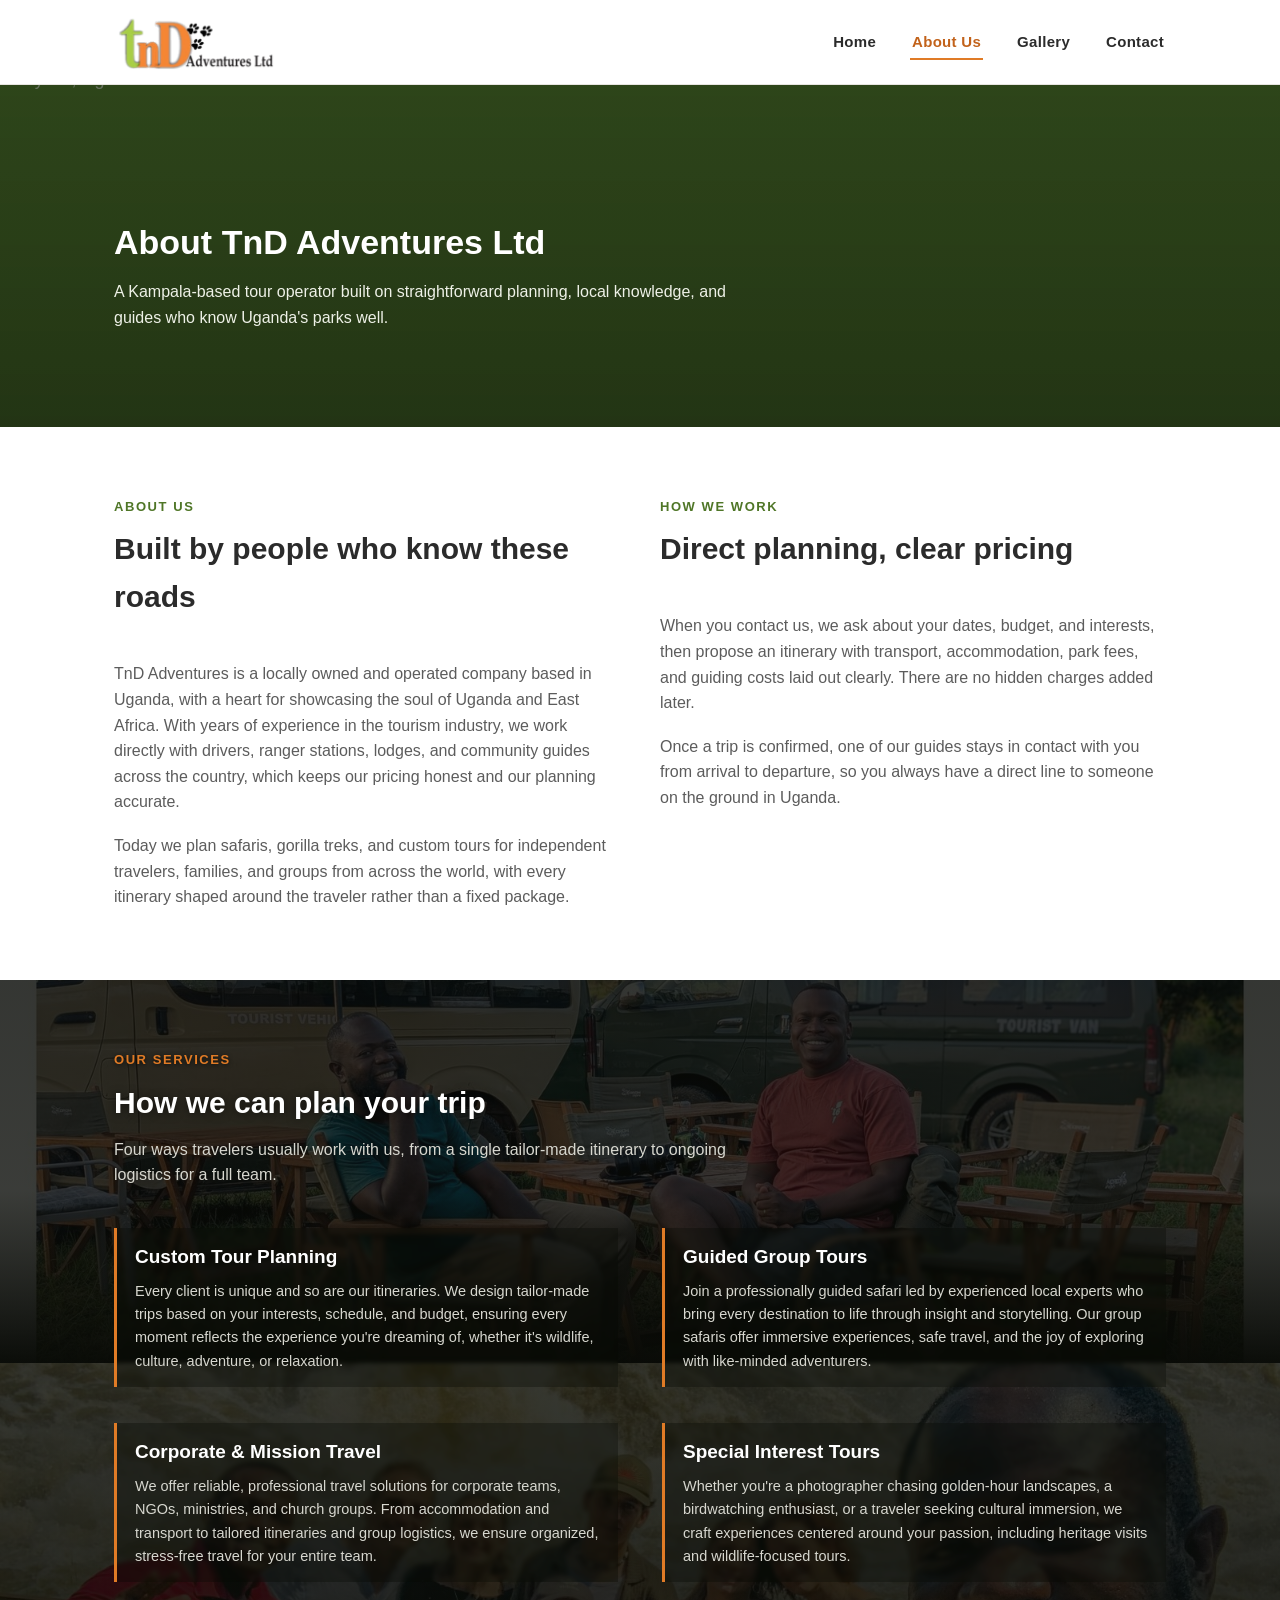
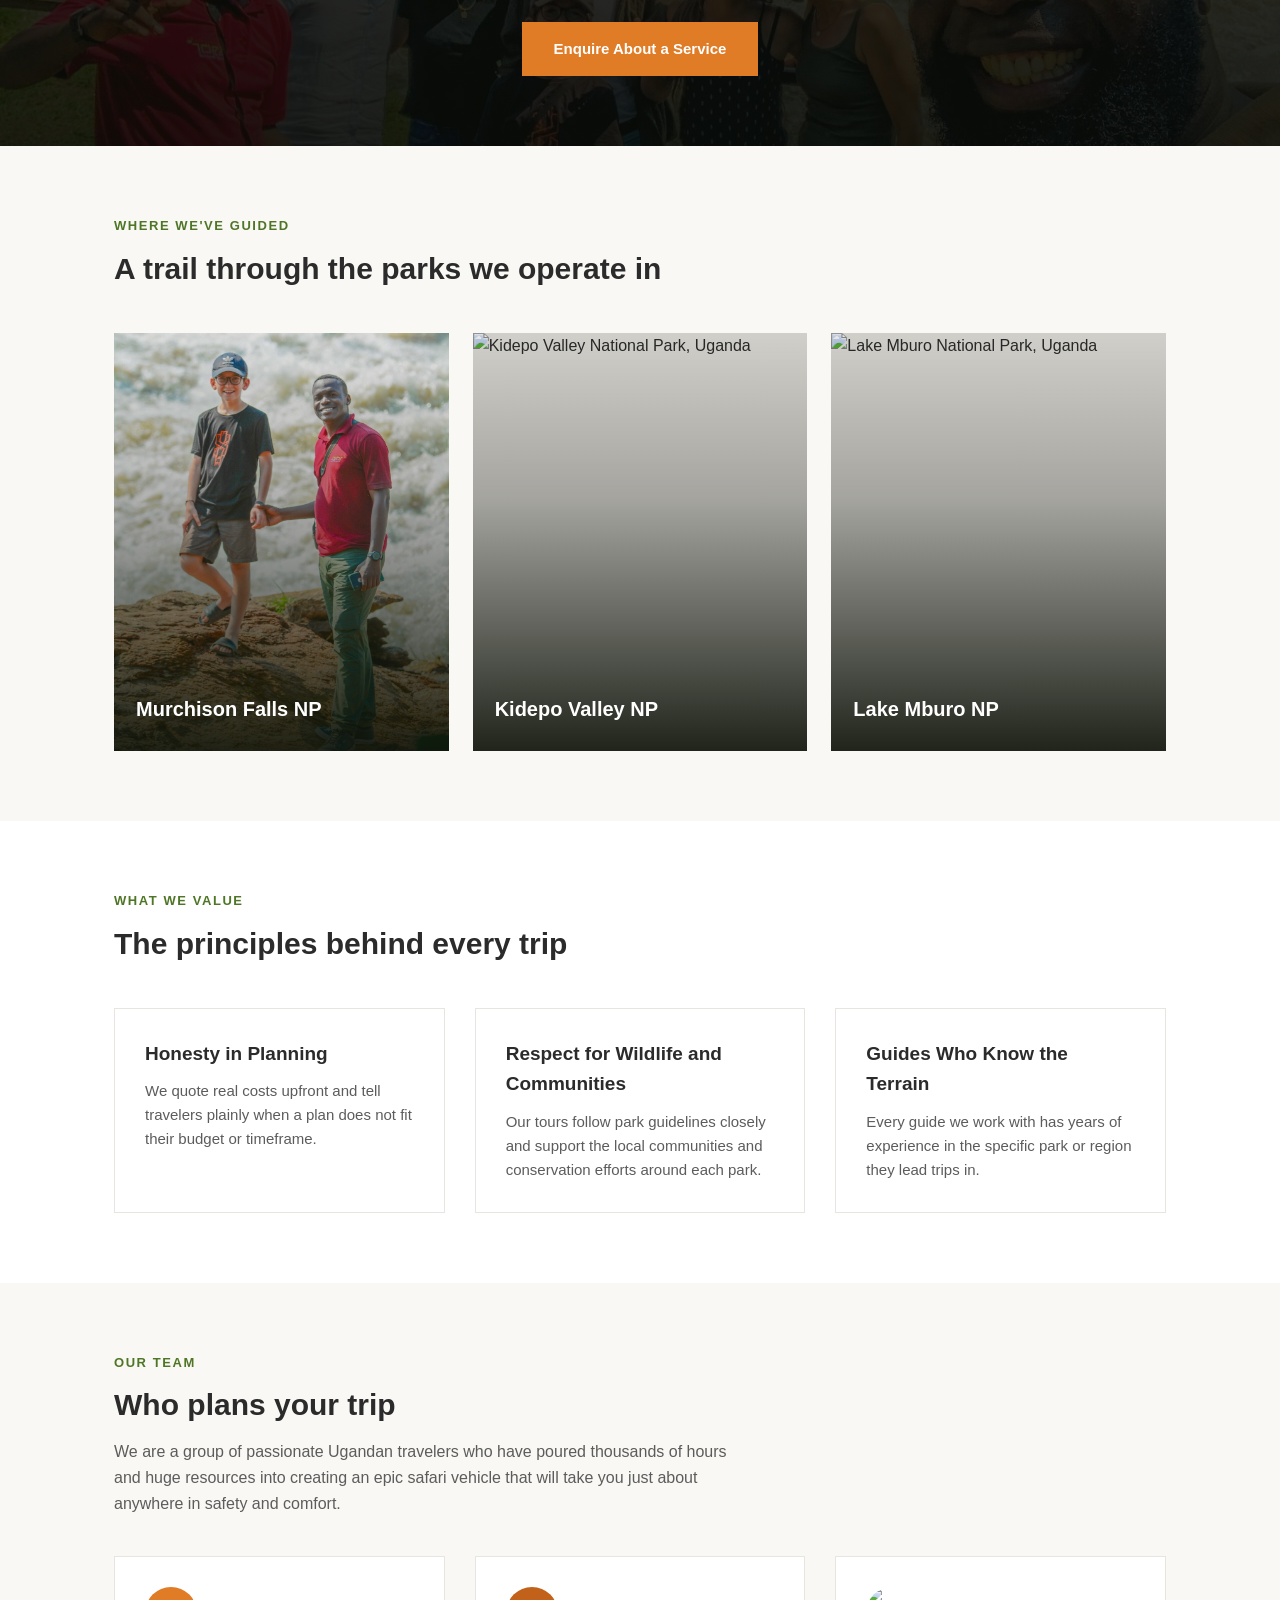
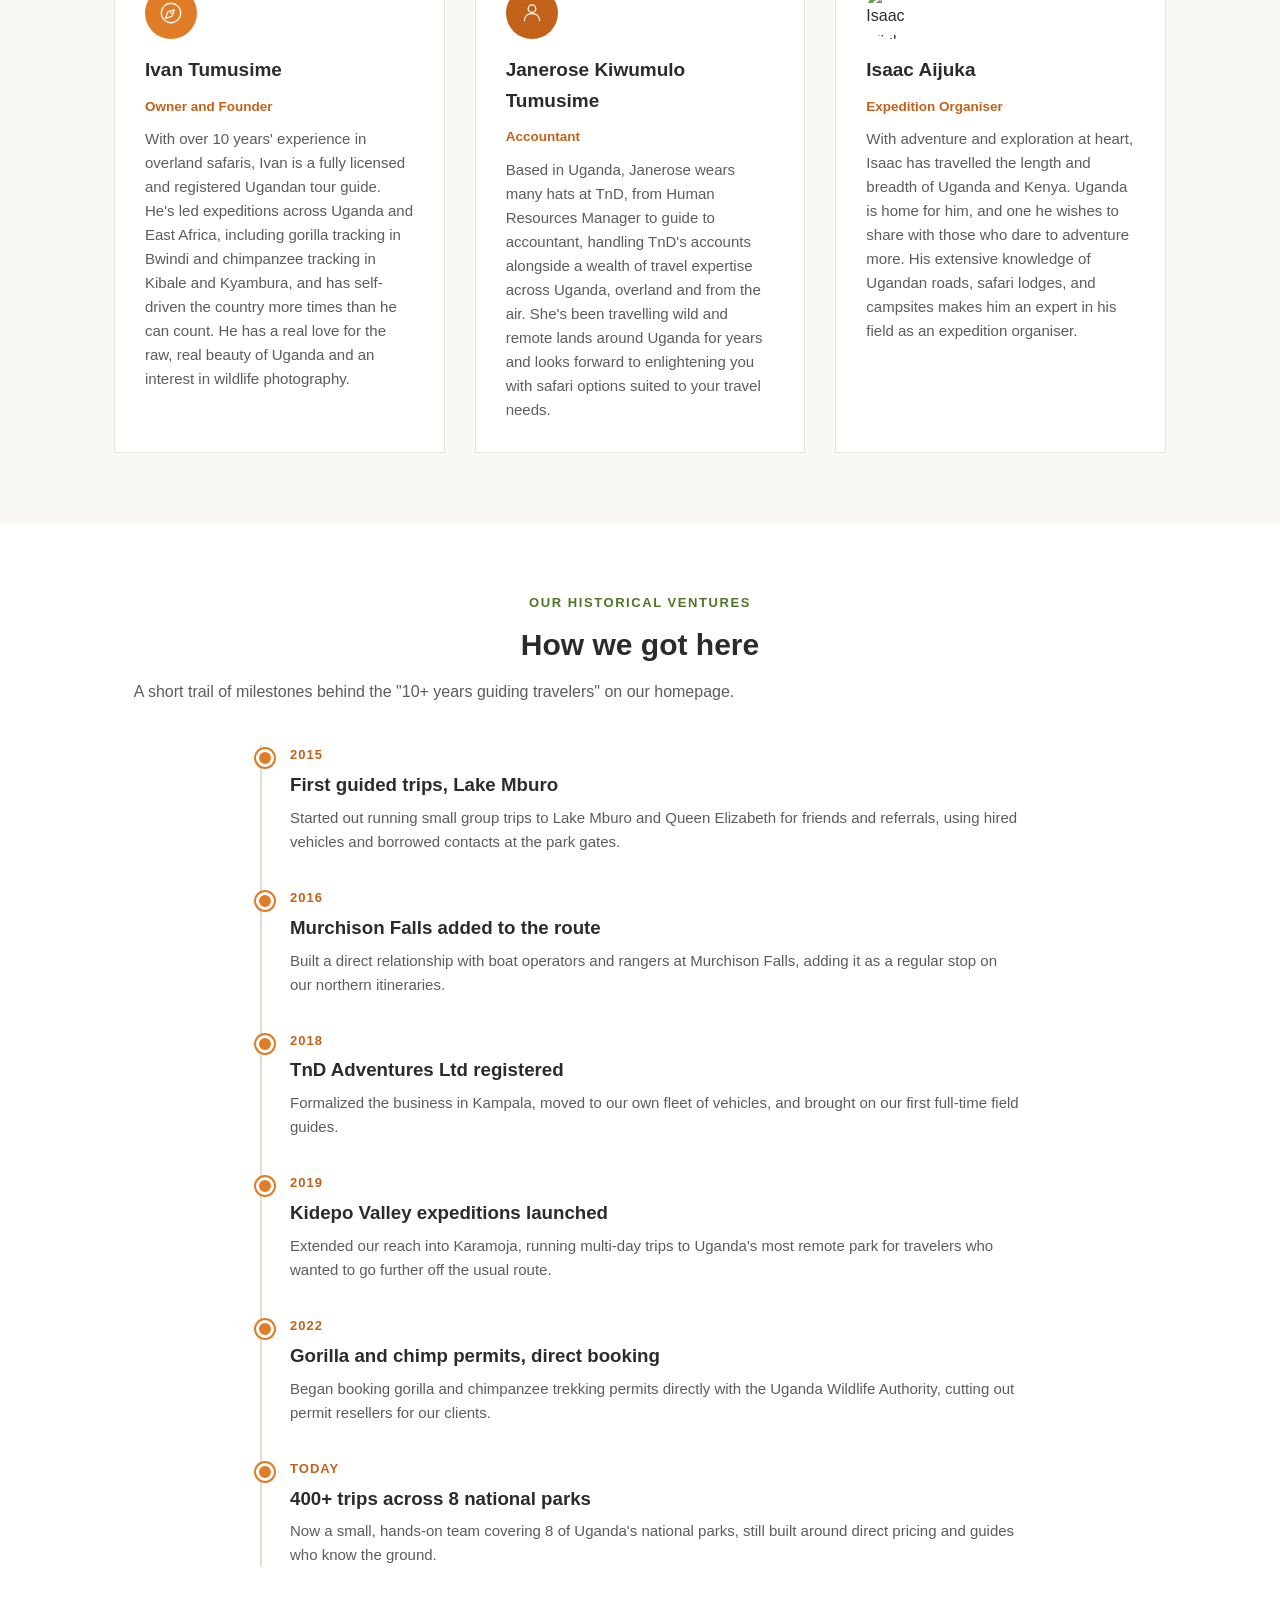
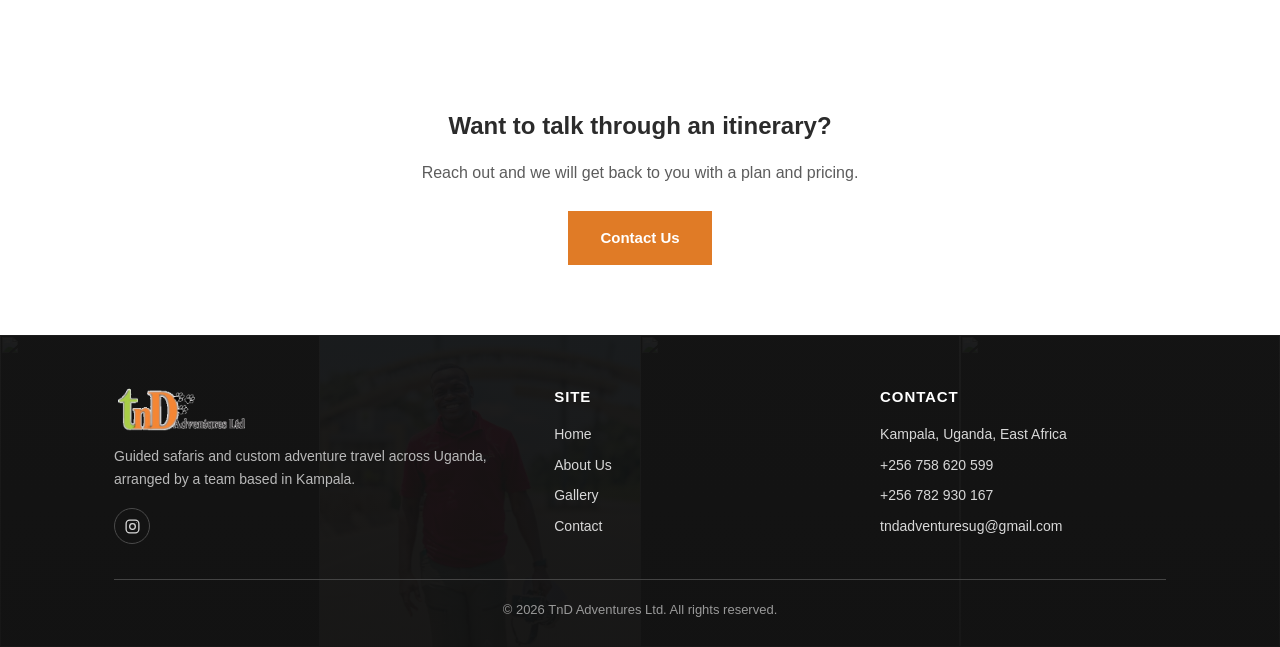
==== commit c13c0231: "about.html" ====
--- a/about.html
+++ b/about.html
@@ -184,7 +184,7 @@
       </div>
       <div class="card team-card" data-reveal="3">
         <div class="team-avatar" style="overflow:hidden; padding:0;">
-          <img src="photos/guide-portrait.jpg" alt="Isaac Aijuka, TnD Adventures guide" style="width:100%; height:100%; object-fit:cover; object-position:center 20%;">
+          <img src="photos/" alt="Isaac Aijuka, TnD Adventures guide" style="width:100%; height:100%; object-fit:cover; object-position:center 20%;">
         </div>
         <h3>Isaac Aijuka</h3>
         <p style="color:var(--orange-dark); font-weight:600; font-size:13.5px; margin-bottom:10px;">Expedition Organiser</p>
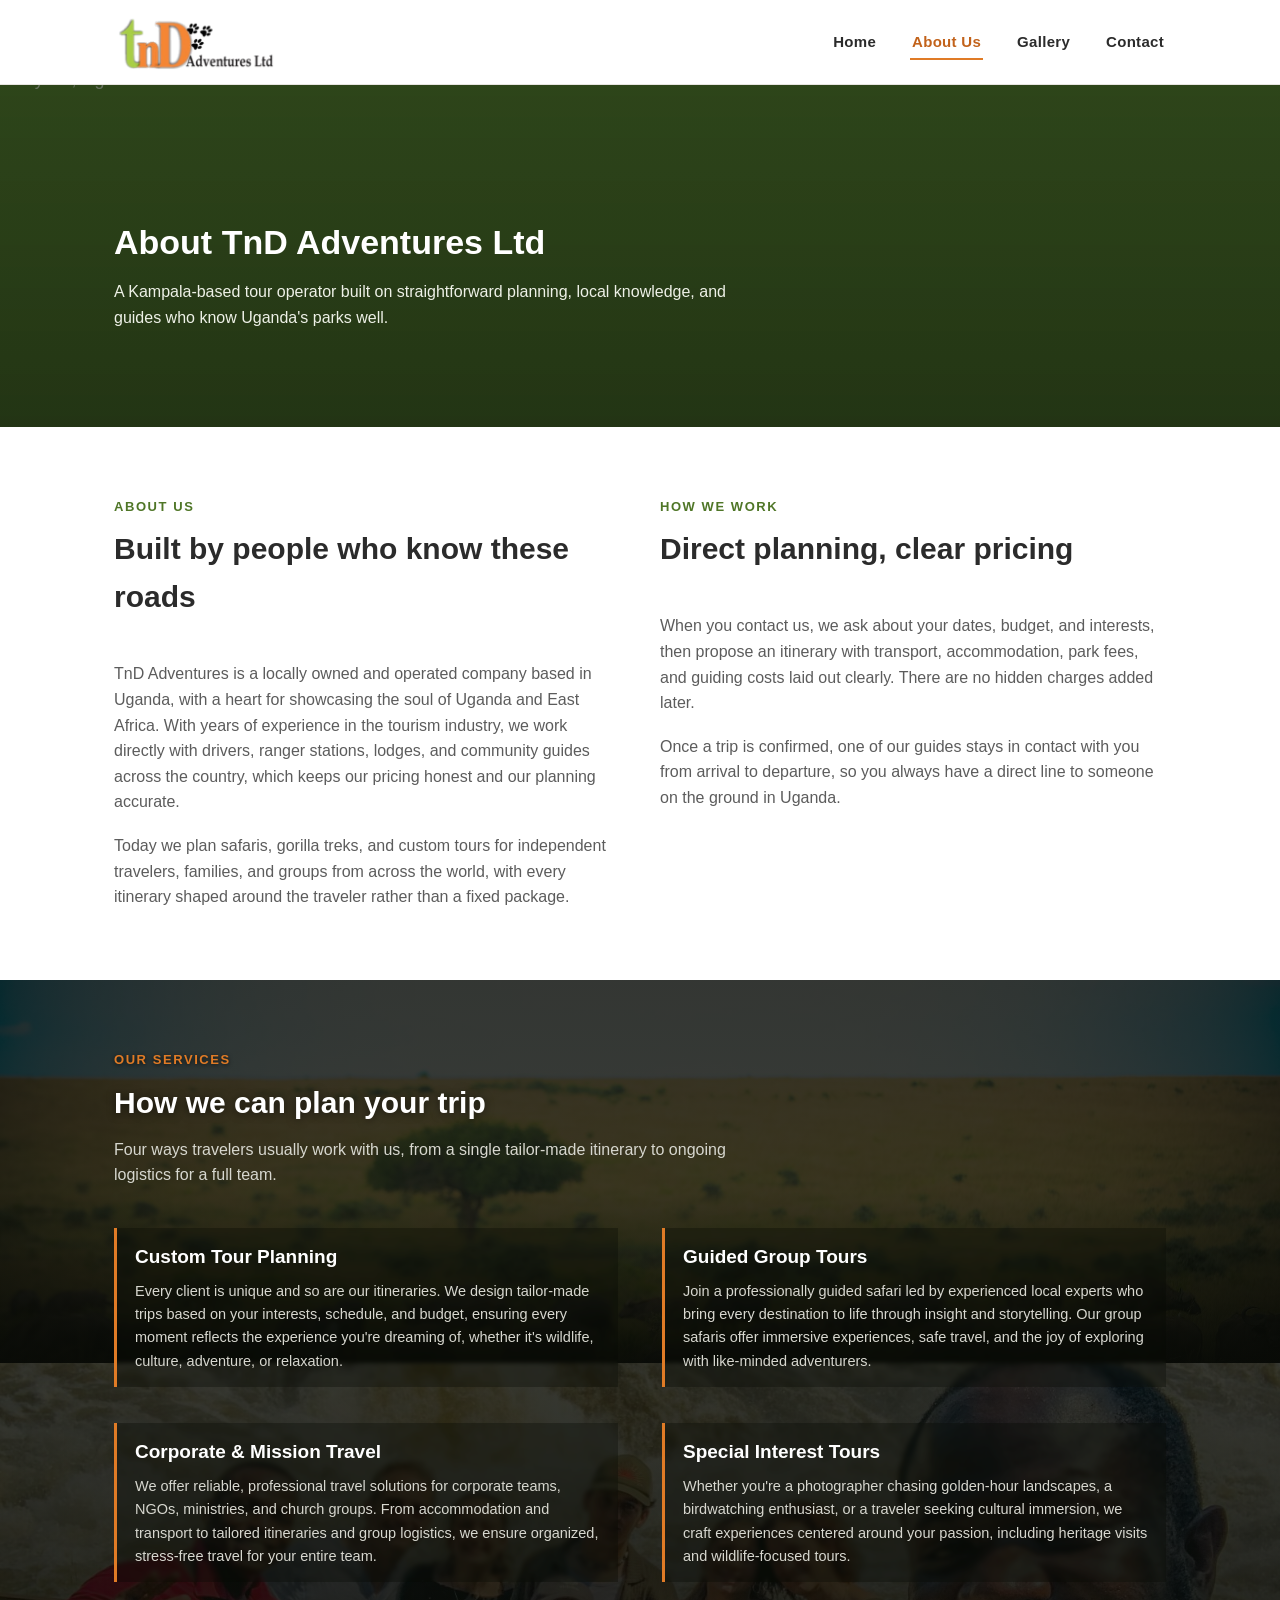
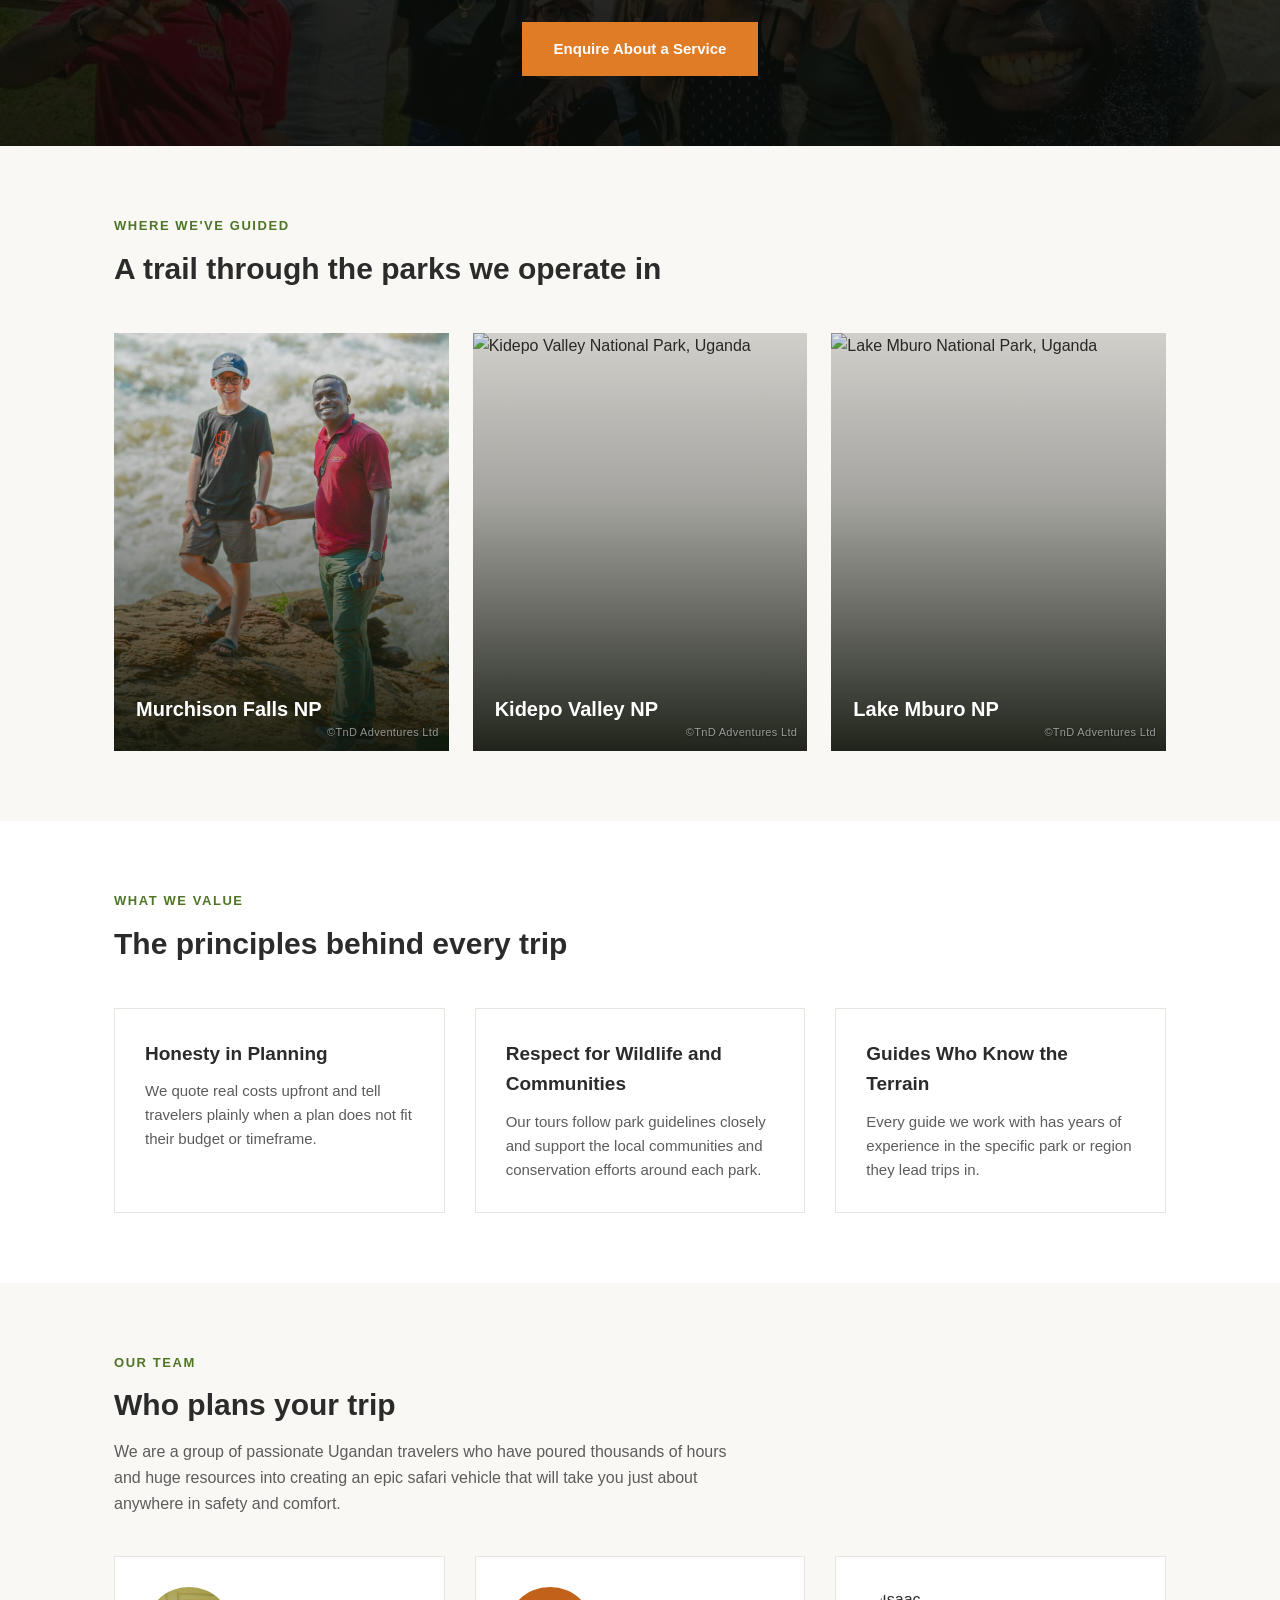
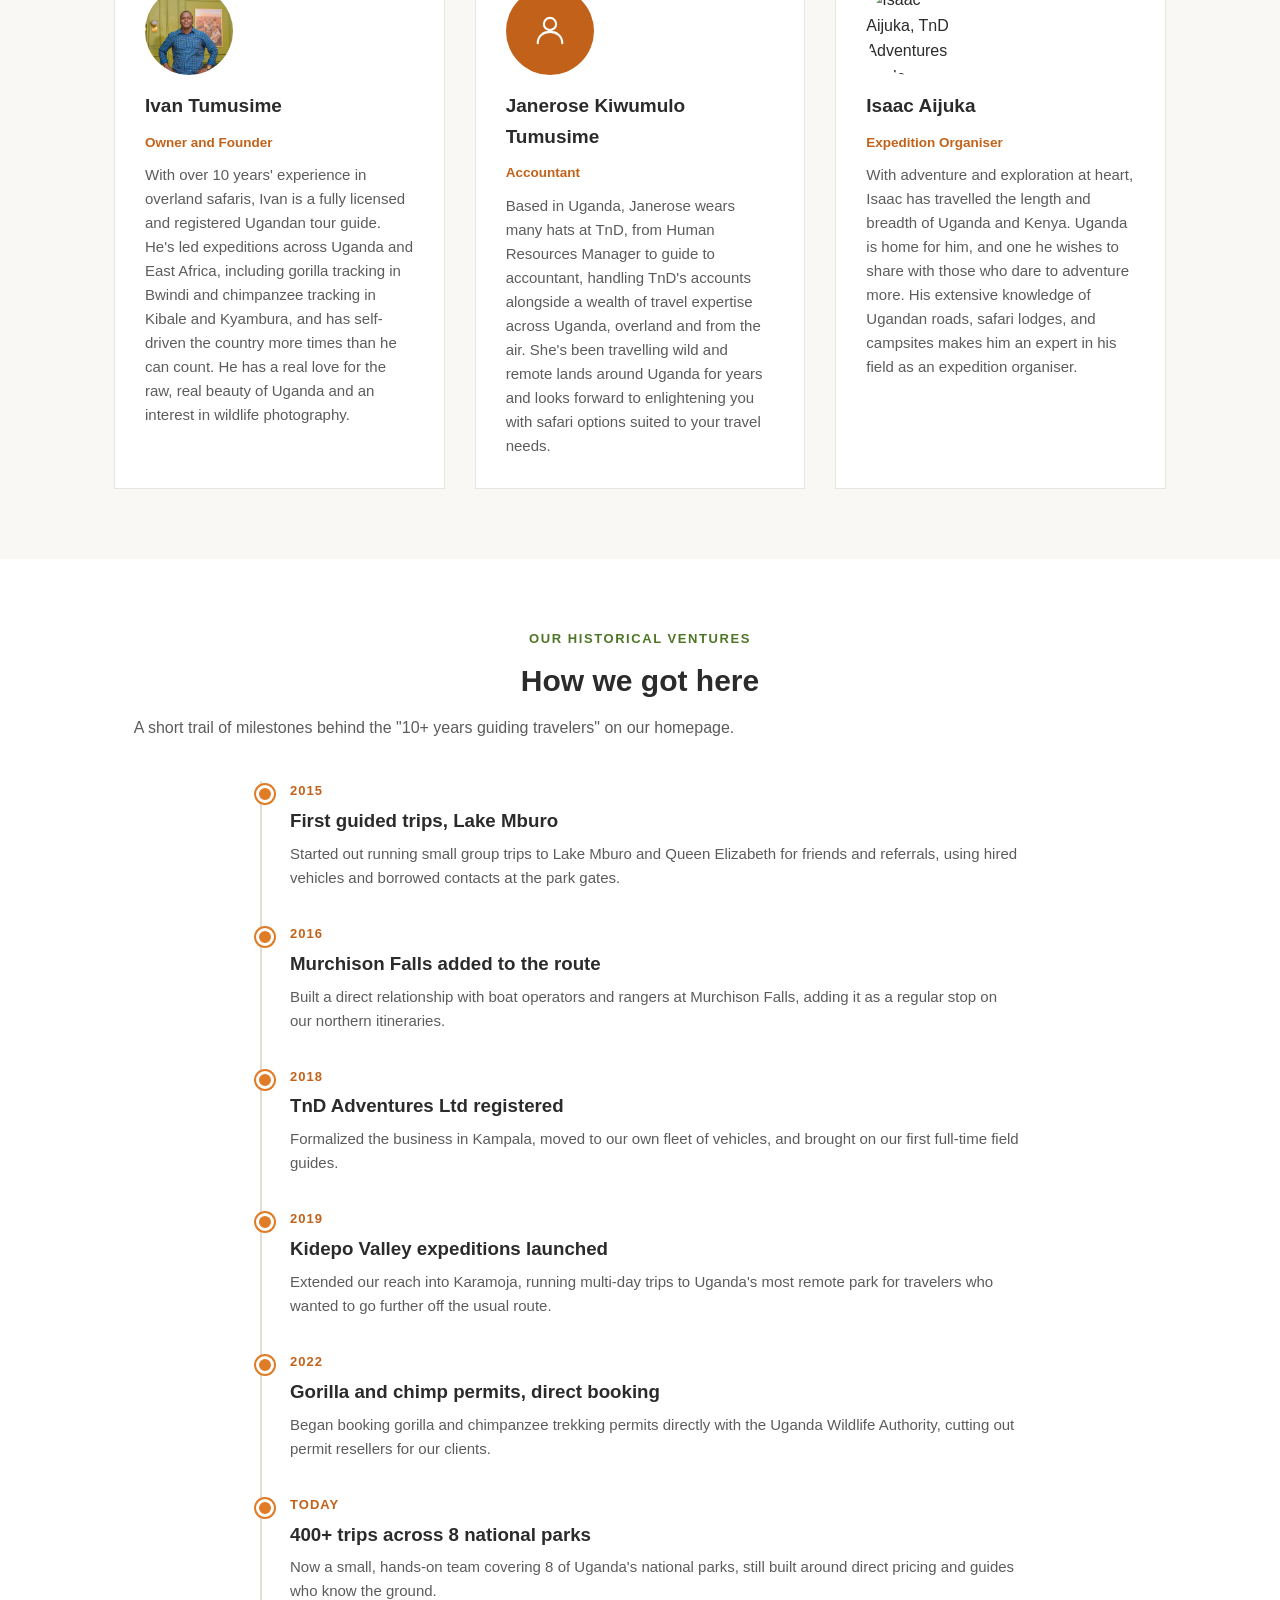
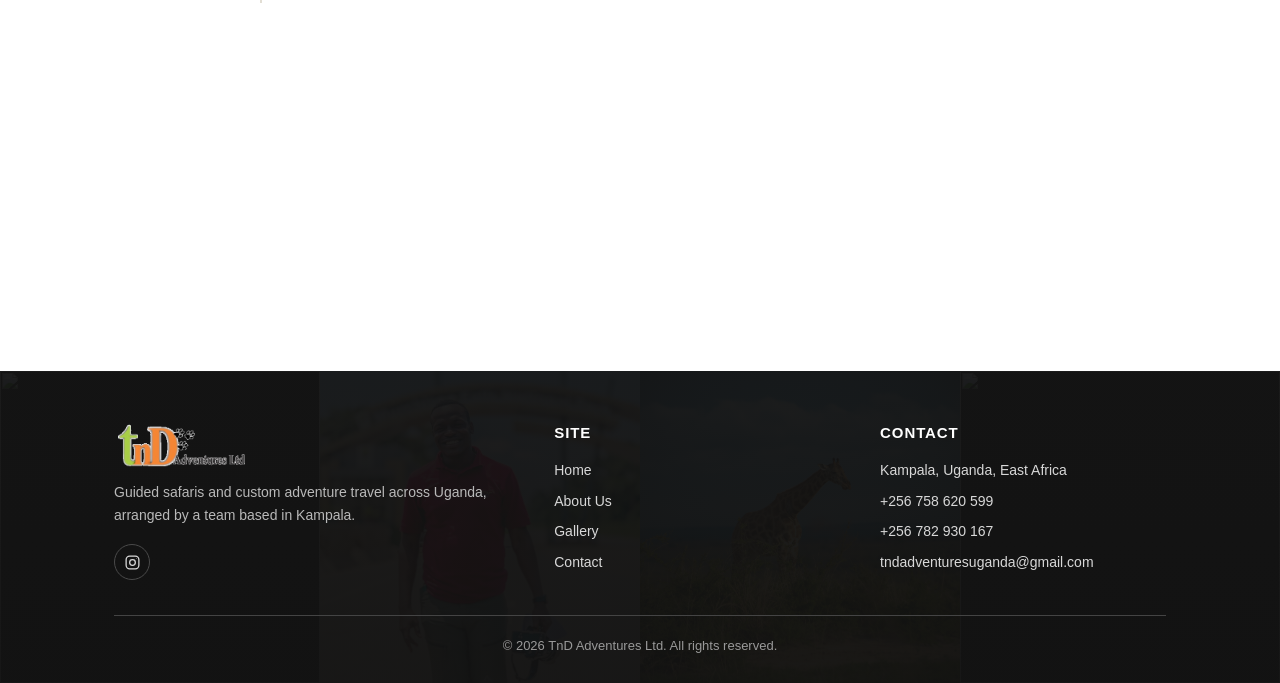
==== commit 8cf6276f: "Add files via upload" ====
--- a/about.html
+++ b/about.html
@@ -64,7 +64,7 @@
 <section class="services-section">
   <div class="services-media">
     <div class="media-band">
-      <img src="photos/team-safari-vans.jpg" alt="">
+      <img src="photos/buffalo-herd-savanna.jpg" alt="">
     </div>
     <div class="media-band">
       <img src="photos/murchison-falls-group.jpg" alt="">
@@ -116,7 +116,7 @@
         </div>
       </div>
       <div class="gallery-card lightbox-item" data-group="about-gallery" data-caption="Kidepo Valley National Park — multi-day expeditions since 2019." data-reveal="2">
-        <img src="https://commons.wikimedia.org/wiki/Special:FilePath/A_landscape_of_Kidepo_National_Park_in_Uganda.jpg" alt="Kidepo Valley National Park, Uganda">
+        <img src="photos/kob-herd-plains.jpg" alt="Kidepo Valley National Park, Uganda">
         <div class="overlay">
           <div class="place-eyebrow">Since 2019</div>
           <h3>Kidepo Valley NP</h3>
@@ -167,8 +167,8 @@
     </div>
     <div class="grid-3">
       <div class="card team-card" data-reveal="1">
-        <div class="team-avatar" style="background-color:var(--orange);">
-          <svg viewBox="0 0 48 48" width="26" height="26" fill="none" stroke="#fff" stroke-width="2.4" stroke-linecap="round" stroke-linejoin="round"><circle cx="24" cy="24" r="18"/><path d="M30 18l-4 12-12 4 4-12z"/><circle cx="24" cy="24" r="1.6" fill="#fff" stroke="none"/></svg>
+        <div class="team-avatar" style="overflow:hidden; padding:0;">
+          <img src="photos/ivan-portrait.jpg" alt="Ivan Tumusime, Owner and Founder of TnD Adventures" style="width:100%; height:100%; object-fit:cover; object-position:center 15%;">
         </div>
         <h3>Ivan Tumusime</h3>
         <p style="color:var(--orange-dark); font-weight:600; font-size:13.5px; margin-bottom:10px;">Owner and Founder</p>
@@ -176,7 +176,7 @@
       </div>
       <div class="card team-card" data-reveal="2">
         <div class="team-avatar" style="background-color:var(--orange-dark);">
-          <svg viewBox="0 0 48 48" width="26" height="26" fill="none" stroke="#fff" stroke-width="2.4" stroke-linecap="round" stroke-linejoin="round"><circle cx="24" cy="16" r="7"/><path d="M10 38c0-8 6-13 14-13s14 5 14 13"/></svg>
+          <svg viewBox="0 0 48 48" width="42" height="42" fill="none" stroke="#fff" stroke-width="2.4" stroke-linecap="round" stroke-linejoin="round"><circle cx="24" cy="16" r="7"/><path d="M10 38c0-8 6-13 14-13s14 5 14 13"/></svg>
         </div>
         <h3>Janerose Kiwumulo Tumusime</h3>
         <p style="color:var(--orange-dark); font-weight:600; font-size:13.5px; margin-bottom:10px;">Accountant</p>
@@ -184,7 +184,7 @@
       </div>
       <div class="card team-card" data-reveal="3">
         <div class="team-avatar" style="overflow:hidden; padding:0;">
-          <img src="photos/" alt="Isaac Aijuka, TnD Adventures guide" style="width:100%; height:100%; object-fit:cover; object-position:center 20%;">
+          <img src="photos/isaac-portrait.jpg" alt="Isaac Aijuka, TnD Adventures guide" style="width:100%; height:100%; object-fit:cover; object-position:center 20%;">
         </div>
         <h3>Isaac Aijuka</h3>
         <p style="color:var(--orange-dark); font-weight:600; font-size:13.5px; margin-bottom:10px;">Expedition Organiser</p>
@@ -248,8 +248,8 @@
   <div class="footer-bg" aria-hidden="true">
     <img src="https://commons.wikimedia.org/wiki/Special:FilePath/Mountain_gorilla,_2-year-old,_Mubare_Group,_Buhoma,_Bwindi_Impenetrable_Forest,_Uganda.jpg" alt="">
     <img src="photos/guide-portrait.jpg" alt="">
-    <img src="https://commons.wikimedia.org/wiki/Special:FilePath/Queen_Elizabeth_national_Park.jpg" alt="">
-    <img src="https://commons.wikimedia.org/wiki/Special:FilePath/A_landscape_of_Kidepo_National_Park_in_Uganda.jpg" alt="">
+    <img src="photos/giraffe-plains.jpg" alt="">
+    <img src="photos/kob-herd-plains.jpg" alt="">
   </div>
   <div class="container">
     <div class="footer-grid">
@@ -277,7 +277,7 @@
           <li>Kampala, Uganda, East Africa</li>
           <li>+256 758 620 599</li>
           <li>+256 782 930 167</li>
-          <li>tndadventuresug@gmail.com</li>
+          <li>tndadventuresuganda@gmail.com</li>
         </ul>
       </div>
     </div>
--- a/style.css
+++ b/style.css
@@ -414,7 +414,35 @@
   width: 100%;
   height: 100%;
   object-fit: cover;
-  animation: kenburns 18s ease-out forwards;
+}
+
+.hero-slide {
+  position: absolute;
+  inset: 0;
+  opacity: 0;
+  animation:
+    heroCrossfade 30s ease-in-out infinite,
+    kenburnsLoop 30s ease-in-out infinite;
+}
+
+.hero-slide:nth-child(1) { animation-delay: 0s, 0s; }
+.hero-slide:nth-child(2) { animation-delay: 6s, 6s; }
+.hero-slide:nth-child(3) { animation-delay: 12s, 12s; }
+.hero-slide:nth-child(4) { animation-delay: 18s, 18s; }
+.hero-slide:nth-child(5) { animation-delay: 24s, 24s; }
+
+@keyframes heroCrossfade {
+  0% { opacity: 0; }
+  3% { opacity: 1; }
+  18% { opacity: 1; }
+  23% { opacity: 0; }
+  100% { opacity: 0; }
+}
+
+@media (prefers-reduced-motion: reduce) {
+  .hero-slide {
+    animation: heroCrossfade 30s ease-in-out infinite;
+  }
 }
 
 .hero-media video {
@@ -689,8 +717,8 @@
 }
 
 .team-avatar {
-  width: 52px;
-  height: 52px;
+  width: 88px;
+  height: 88px;
   border-radius: 50%;
   display: flex;
   align-items: center;
@@ -1308,6 +1336,113 @@
 /* Join Our Virtual Adventure */
 .virtual-adventure {
   background-color: var(--white);
+}
+
+/* Newsletter signup */
+.newsletter-section {
+  background-color: var(--cream);
+}
+
+.newsletter-box {
+  display: flex;
+  align-items: center;
+  justify-content: space-between;
+  gap: 40px;
+  flex-wrap: wrap;
+  background-color: var(--white);
+  border: 1px solid var(--light-gray);
+  padding: 40px;
+}
+
+.newsletter-box .newsletter-copy {
+  flex: 1 1 340px;
+}
+
+.newsletter-box h2 {
+  font-size: 24px;
+  margin-bottom: 8px;
+}
+
+.newsletter-box p {
+  color: var(--gray);
+  max-width: 460px;
+}
+
+.newsletter-form {
+  display: flex;
+  flex-direction: row;
+  align-items: center;
+  gap: 10px;
+  flex: 1 1 360px;
+  flex-wrap: wrap;
+}
+
+.newsletter-form input[type="email"] {
+  flex: 1 1 220px;
+  padding: 13px 16px;
+  border: 1.5px solid var(--light-gray);
+  font-family: inherit;
+  font-size: 14.5px;
+  min-width: 0;
+}
+
+.newsletter-form input[type="email"]:focus {
+  outline: none;
+  border-color: var(--orange);
+}
+
+.newsletter-form button {
+  border: none;
+  cursor: pointer;
+  white-space: nowrap;
+}
+
+.newsletter-note {
+  margin-top: 12px;
+  font-size: 14px;
+  color: var(--green-dark);
+  font-weight: 600;
+}
+
+@media (max-width: 720px) {
+  .newsletter-box {
+    padding: 28px 22px;
+  }
+}
+
+/* Basic photo protection — deters casual right-click-save / drag-out
+   downloads. Not foolproof (screenshots, dev tools, and view-source
+   always work) but stops the easy path for most visitors. */
+img {
+  -webkit-user-select: none;
+  user-select: none;
+  -webkit-user-drag: none;
+  user-drag: none;
+}
+
+.gallery-card,
+.lightbox-content {
+  position: relative;
+}
+
+.gallery-card::before,
+.lightbox-content::before {
+  content: "\00a9 TnD Adventures Ltd";
+  position: absolute;
+  right: 10px;
+  bottom: 10px;
+  z-index: 2;
+  font-size: 11px;
+  letter-spacing: 0.03em;
+  color: rgba(255, 255, 255, 0.55);
+  text-shadow: 0 1px 2px rgba(0, 0, 0, 0.6);
+  pointer-events: none;
+}
+
+.lightbox-content::before {
+  right: 16px;
+  bottom: 16px;
+  font-size: 13px;
 }
 
 .va-showcase {
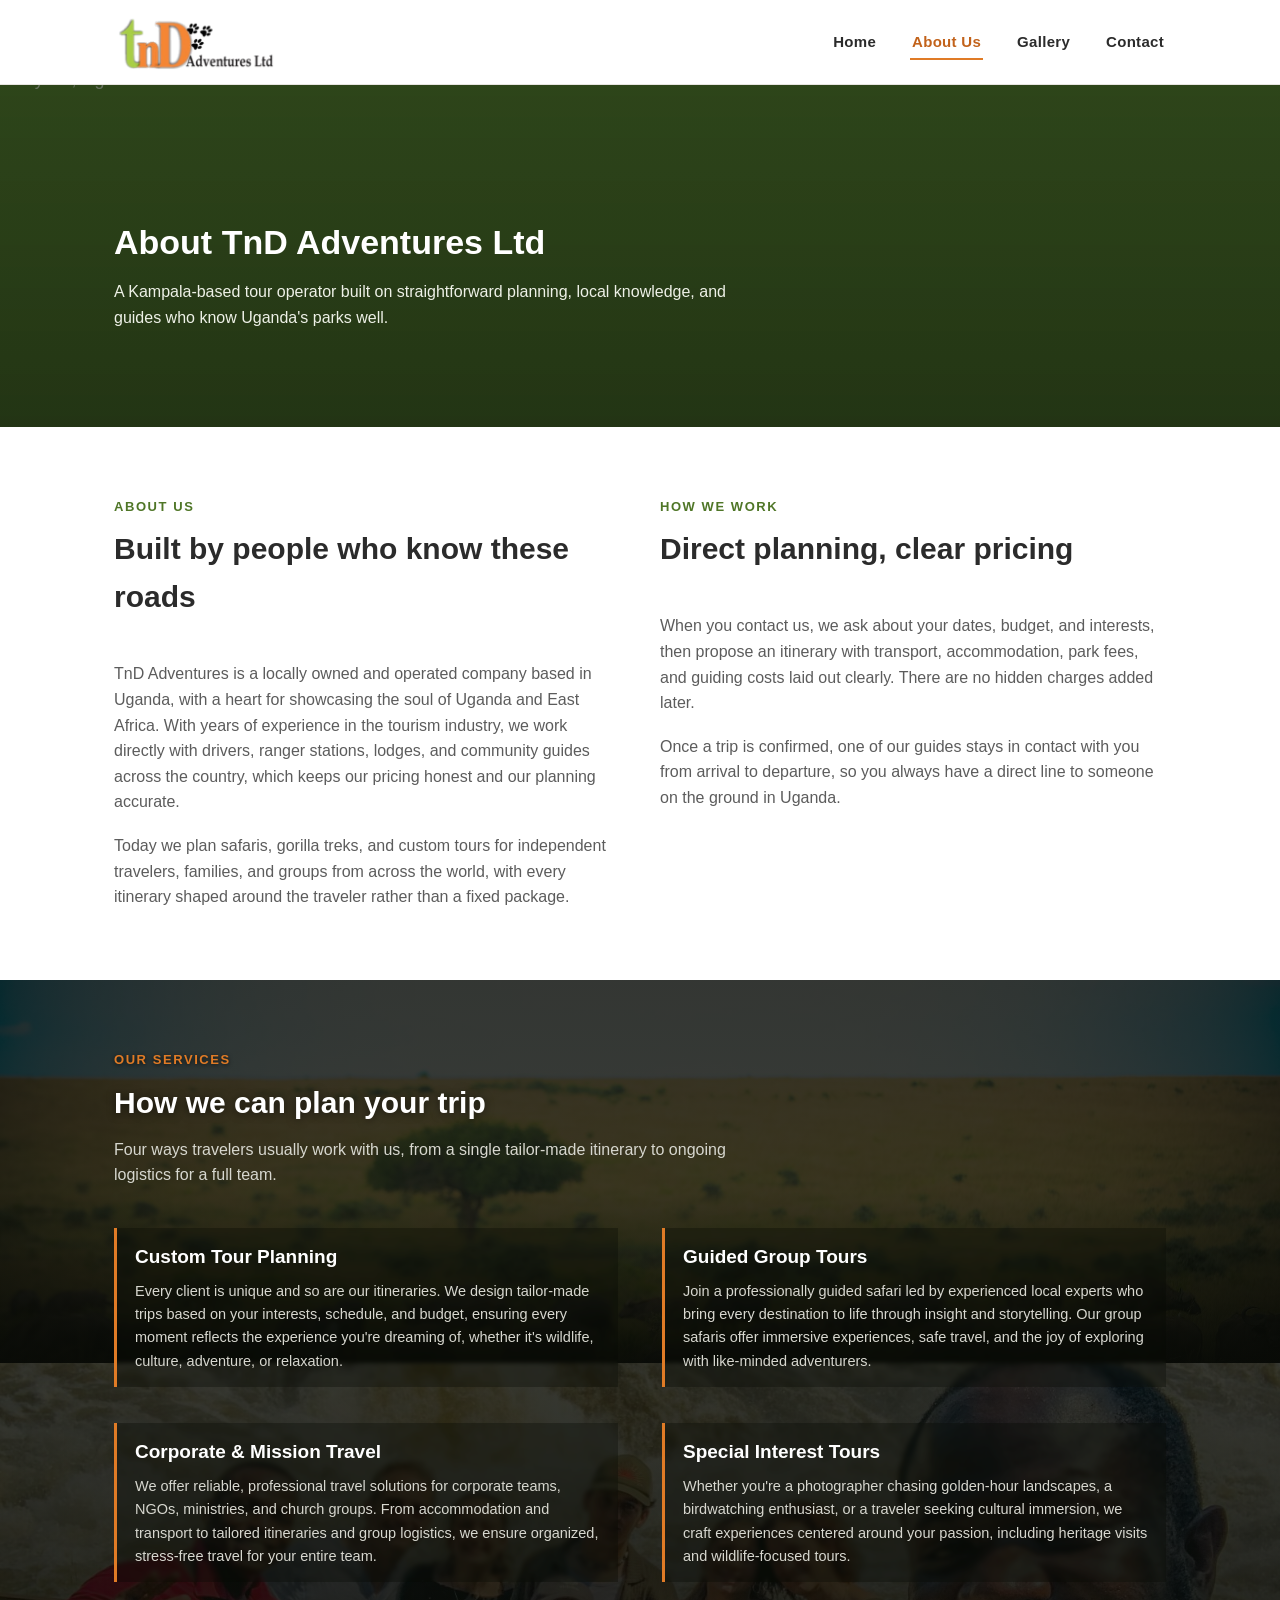
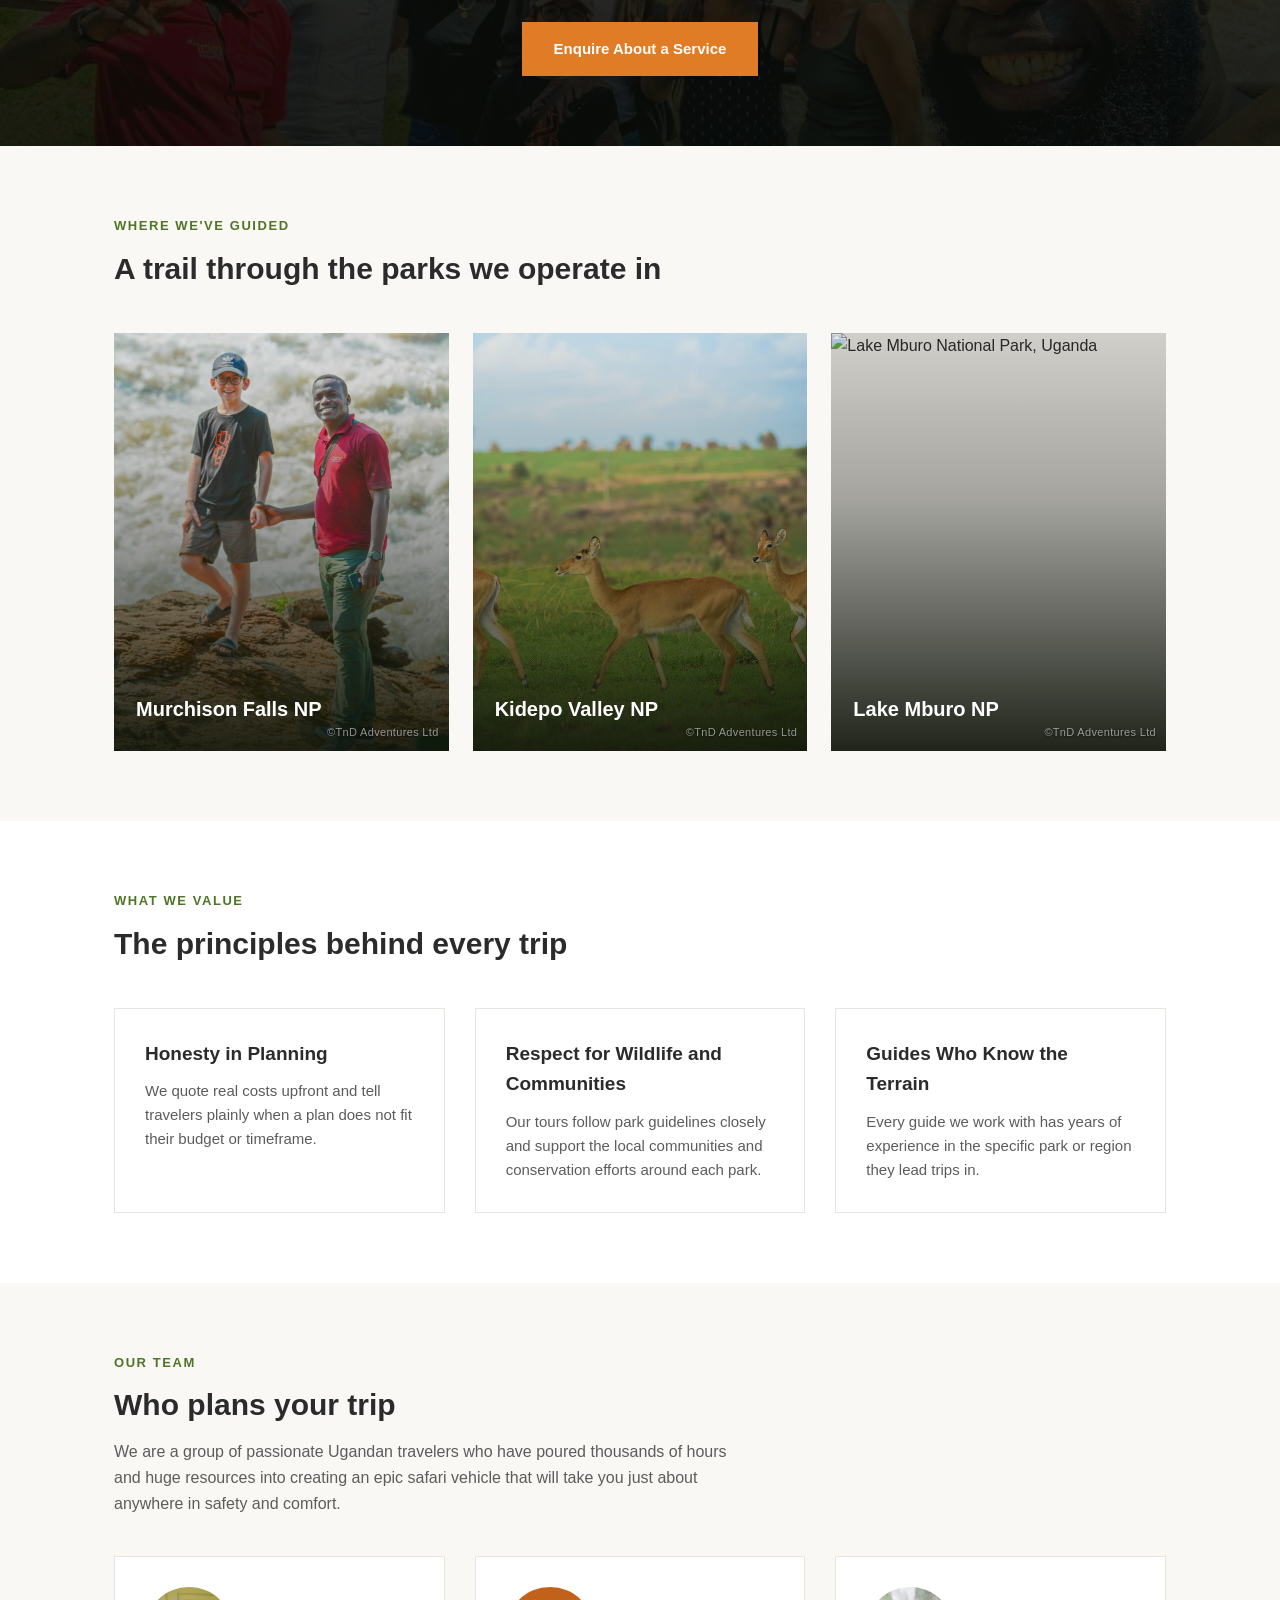
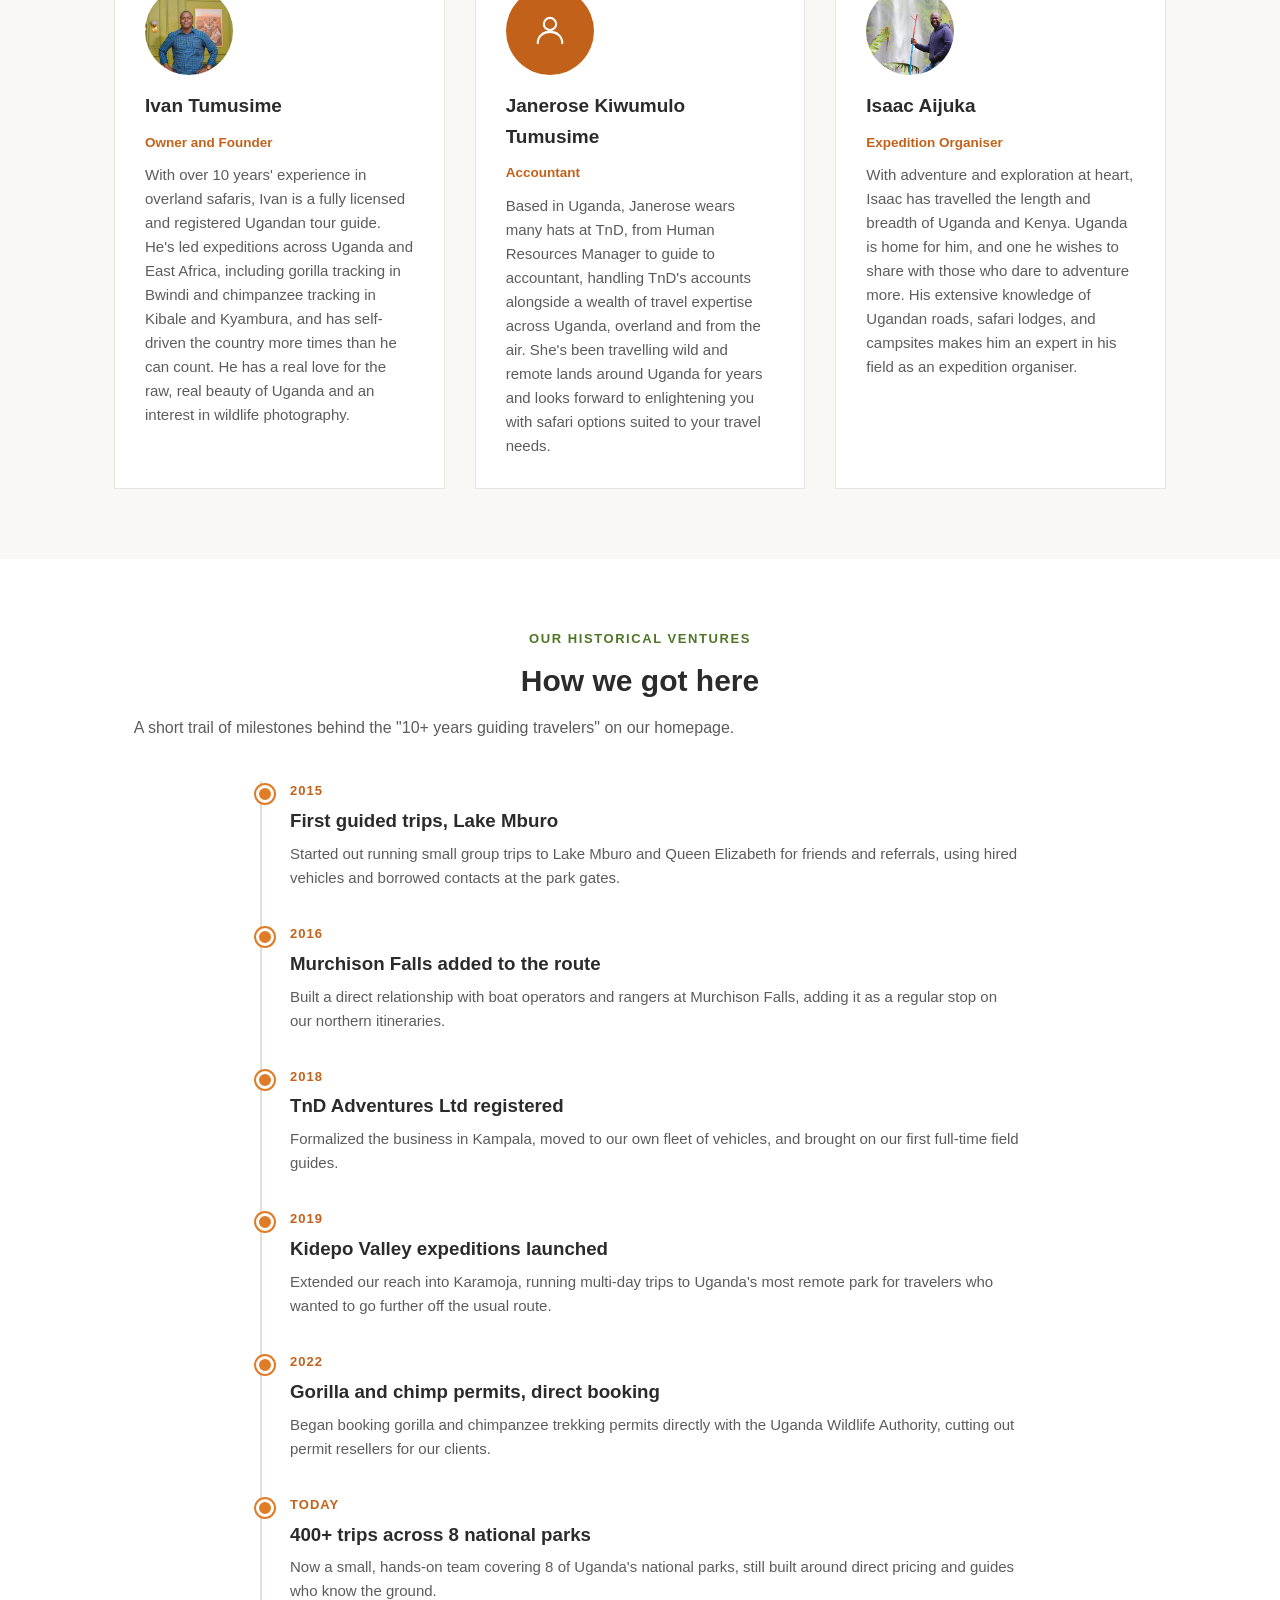
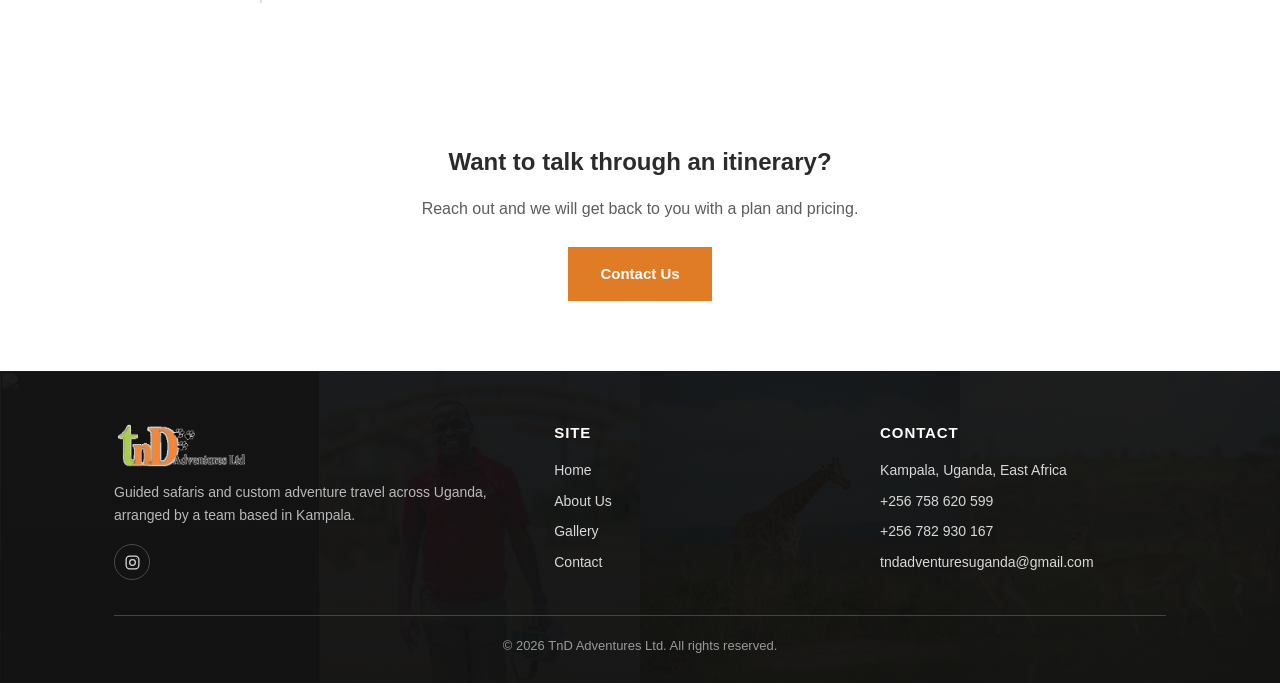
==== commit 74ec1c16: "Add files via upload" ====
--- a/about.html
+++ b/about.html
@@ -30,7 +30,7 @@
 
 <section class="page-hero">
   <div class="page-hero-media">
-    <img src="https://commons.wikimedia.org/wiki/Special:FilePath/Kampala_skyline.jpg" alt="Kampala skyline, Uganda">
+    <img loading="lazy" decoding="async" src="https://commons.wikimedia.org/wiki/Special:FilePath/Kampala_skyline.jpg" alt="Kampala skyline, Uganda">
   </div>
   <div class="container">
     <h1>About TnD Adventures Ltd</h1>
@@ -64,10 +64,10 @@
 <section class="services-section">
   <div class="services-media">
     <div class="media-band">
-      <img src="photos/buffalo-herd-savanna.jpg" alt="">
+      <img loading="lazy" decoding="async" src="photos/buffalo-herd-savanna.jpg" alt="">
     </div>
     <div class="media-band">
-      <img src="photos/murchison-falls-group.jpg" alt="">
+      <img loading="lazy" decoding="async" src="photos/murchison-falls-group.jpg" alt="">
     </div>
   </div>
   <div class="container">
@@ -108,7 +108,7 @@
     </div>
     <div class="gallery-grid">
       <div class="gallery-card lightbox-item" data-group="about-gallery" data-caption="Murchison Falls National Park — regular boat cruises since 2016." data-reveal="1">
-        <img src="photos/guide-with-client-falls.jpg" alt="Our guide with a traveler at Murchison Falls, Uganda">
+        <img loading="lazy" decoding="async" src="photos/guide-with-client-falls.jpg" alt="Our guide with a traveler at Murchison Falls, Uganda">
         <div class="overlay">
           <div class="place-eyebrow">Since 2016</div>
           <h3>Murchison Falls NP</h3>
@@ -116,7 +116,7 @@
         </div>
       </div>
       <div class="gallery-card lightbox-item" data-group="about-gallery" data-caption="Kidepo Valley National Park — multi-day expeditions since 2019." data-reveal="2">
-        <img src="photos/kob-herd-plains.jpg" alt="Kidepo Valley National Park, Uganda">
+        <img loading="lazy" decoding="async" src="photos/kob-herd-plains.jpg" alt="Kidepo Valley National Park, Uganda">
         <div class="overlay">
           <div class="place-eyebrow">Since 2019</div>
           <h3>Kidepo Valley NP</h3>
@@ -124,7 +124,7 @@
         </div>
       </div>
       <div class="gallery-card lightbox-item" data-group="about-gallery" data-caption="Lake Mburo National Park — a frequent stop for zebra since 2015." data-reveal="3">
-        <img src="https://commons.wikimedia.org/wiki/Special:FilePath/Zebra_head.JPG" alt="Lake Mburo National Park, Uganda">
+        <img loading="lazy" decoding="async" src="https://commons.wikimedia.org/wiki/Special:FilePath/Zebra_head.JPG" alt="Lake Mburo National Park, Uganda">
         <div class="overlay">
           <div class="place-eyebrow">Since 2015</div>
           <h3>Lake Mburo NP</h3>
@@ -168,7 +168,7 @@
     <div class="grid-3">
       <div class="card team-card" data-reveal="1">
         <div class="team-avatar" style="overflow:hidden; padding:0;">
-          <img src="photos/ivan-portrait.jpg" alt="Ivan Tumusime, Owner and Founder of TnD Adventures" style="width:100%; height:100%; object-fit:cover; object-position:center 15%;">
+          <img loading="lazy" decoding="async" src="photos/ivan-portrait.jpg" alt="Ivan Tumusime, Owner and Founder of TnD Adventures" style="width:100%; height:100%; object-fit:cover; object-position:center 15%;">
         </div>
         <h3>Ivan Tumusime</h3>
         <p style="color:var(--orange-dark); font-weight:600; font-size:13.5px; margin-bottom:10px;">Owner and Founder</p>
@@ -184,7 +184,7 @@
       </div>
       <div class="card team-card" data-reveal="3">
         <div class="team-avatar" style="overflow:hidden; padding:0;">
-          <img src="photos/isaac-portrait.jpg" alt="Isaac Aijuka, TnD Adventures guide" style="width:100%; height:100%; object-fit:cover; object-position:center 20%;">
+          <img loading="lazy" decoding="async" src="photos/isaac-portrait.jpg" alt="Isaac Aijuka, TnD Adventures guide" style="width:100%; height:100%; object-fit:cover; object-position:center 20%;">
         </div>
         <h3>Isaac Aijuka</h3>
         <p style="color:var(--orange-dark); font-weight:600; font-size:13.5px; margin-bottom:10px;">Expedition Organiser</p>
@@ -246,15 +246,15 @@
 
 <footer>
   <div class="footer-bg" aria-hidden="true">
-    <img src="https://commons.wikimedia.org/wiki/Special:FilePath/Mountain_gorilla,_2-year-old,_Mubare_Group,_Buhoma,_Bwindi_Impenetrable_Forest,_Uganda.jpg" alt="">
-    <img src="photos/guide-portrait.jpg" alt="">
-    <img src="photos/giraffe-plains.jpg" alt="">
-    <img src="photos/kob-herd-plains.jpg" alt="">
+    <img loading="lazy" decoding="async" src="https://commons.wikimedia.org/wiki/Special:FilePath/Mountain_gorilla,_2-year-old,_Mubare_Group,_Buhoma,_Bwindi_Impenetrable_Forest,_Uganda.jpg" alt="">
+    <img loading="lazy" decoding="async" src="photos/guide-portrait.jpg" alt="">
+    <img loading="lazy" decoding="async" src="photos/giraffe-plains.jpg" alt="">
+    <img loading="lazy" decoding="async" src="photos/kob-herd-plains.jpg" alt="">
   </div>
   <div class="container">
     <div class="footer-grid">
       <div class="footer-logo">
-        <img src="assets/logo-mark.png" alt="TnD Adventures Ltd">
+        <img loading="lazy" decoding="async" src="assets/logo-mark.png" alt="TnD Adventures Ltd">
         <p>Guided safaris and custom adventure travel across Uganda, arranged by a team based in Kampala.</p>
         <div class="social-links">
           <a href="https://www.instagram.com/tndadeventures?igsh=OGU1NnJzaDNsOHhq" target="_blank" rel="noopener noreferrer" aria-label="TnD Adventures on Instagram">
--- a/style.css
+++ b/style.css
@@ -421,8 +421,8 @@
   inset: 0;
   opacity: 0;
   animation:
-    heroCrossfade 30s ease-in-out infinite,
-    kenburnsLoop 30s ease-in-out infinite;
+    heroCrossfade 42s ease-in-out infinite,
+    kenburnsLoop 42s ease-in-out infinite;
 }
 
 .hero-slide:nth-child(1) { animation-delay: 0s, 0s; }
@@ -430,18 +430,20 @@
 .hero-slide:nth-child(3) { animation-delay: 12s, 12s; }
 .hero-slide:nth-child(4) { animation-delay: 18s, 18s; }
 .hero-slide:nth-child(5) { animation-delay: 24s, 24s; }
+.hero-slide:nth-child(6) { animation-delay: 30s, 30s; }
+.hero-slide:nth-child(7) { animation-delay: 36s, 36s; }
 
 @keyframes heroCrossfade {
   0% { opacity: 0; }
-  3% { opacity: 1; }
-  18% { opacity: 1; }
-  23% { opacity: 0; }
+  2% { opacity: 1; }
+  12.5% { opacity: 1; }
+  16.5% { opacity: 0; }
   100% { opacity: 0; }
 }
 
 @media (prefers-reduced-motion: reduce) {
   .hero-slide {
-    animation: heroCrossfade 30s ease-in-out infinite;
+    animation: heroCrossfade 42s ease-in-out infinite;
   }
 }
 
@@ -1339,6 +1341,66 @@
 }
 
 /* Newsletter signup */
+.cta-photo {
+  position: relative;
+  padding: 110px 24px;
+  text-align: center;
+  overflow: hidden;
+  background-color: var(--green-dark);
+}
+
+.cta-photo img {
+  position: absolute;
+  inset: 0;
+  width: 100%;
+  height: 100%;
+  object-fit: cover;
+  z-index: 0;
+}
+
+.cta-photo::before {
+  content: "";
+  position: absolute;
+  inset: 0;
+  background: linear-gradient(180deg, rgba(20,26,14,0.55) 0%, rgba(20,26,14,0.72) 100%);
+  z-index: 1;
+}
+
+.cta-photo .container {
+  position: relative;
+  z-index: 2;
+}
+
+.cta-photo .eyebrow {
+  color: #f2d9b8;
+  font-weight: bold;
+  letter-spacing: 0.08em;
+  font-size: 13px;
+  text-transform: uppercase;
+  margin-bottom: 12px;
+}
+
+.cta-photo h2 {
+  color: var(--white);
+  font-size: 36px;
+  margin-bottom: 14px;
+}
+
+.cta-photo p {
+  color: rgba(255,255,255,0.85);
+  max-width: 520px;
+  margin: 0 auto 30px;
+}
+
+@media (max-width: 640px) {
+  .cta-photo {
+    padding: 80px 20px;
+  }
+  .cta-photo h2 {
+    font-size: 27px;
+  }
+}
+
 .newsletter-section {
   background-color: var(--cream);
 }
